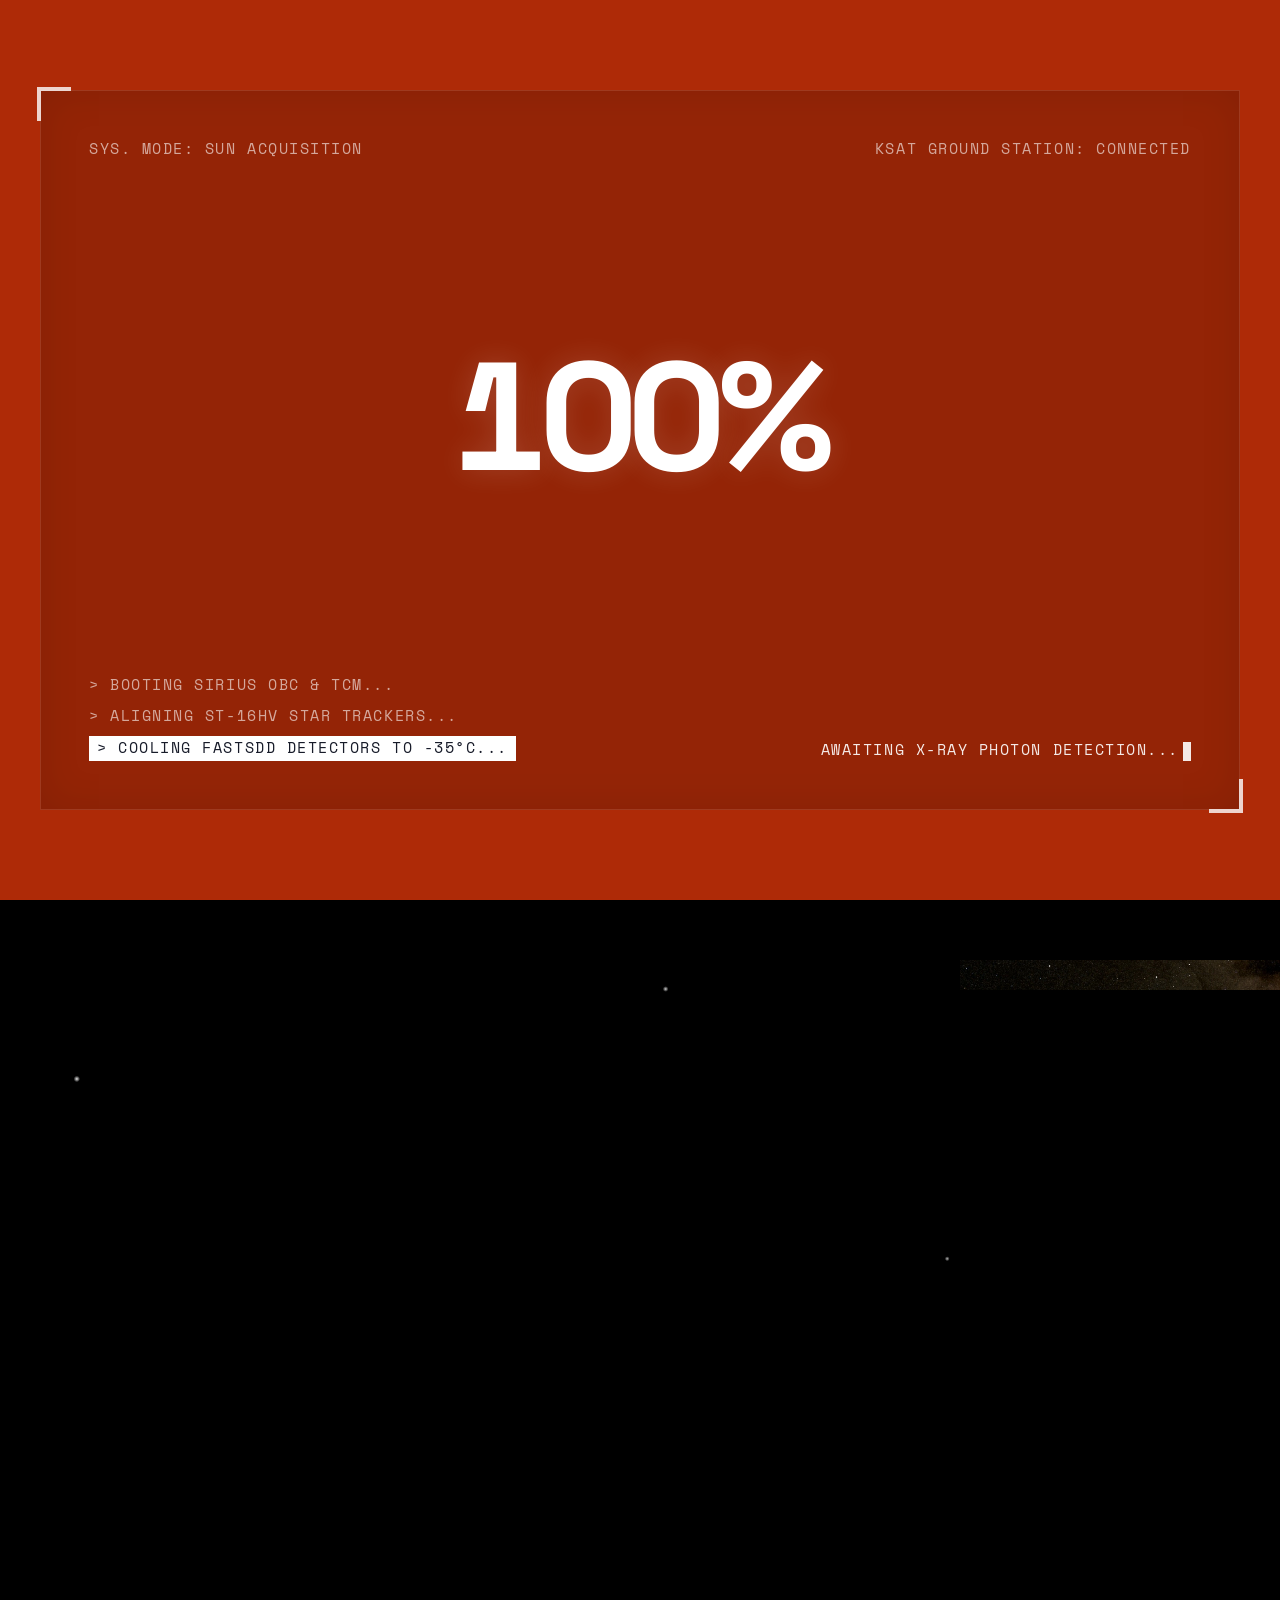
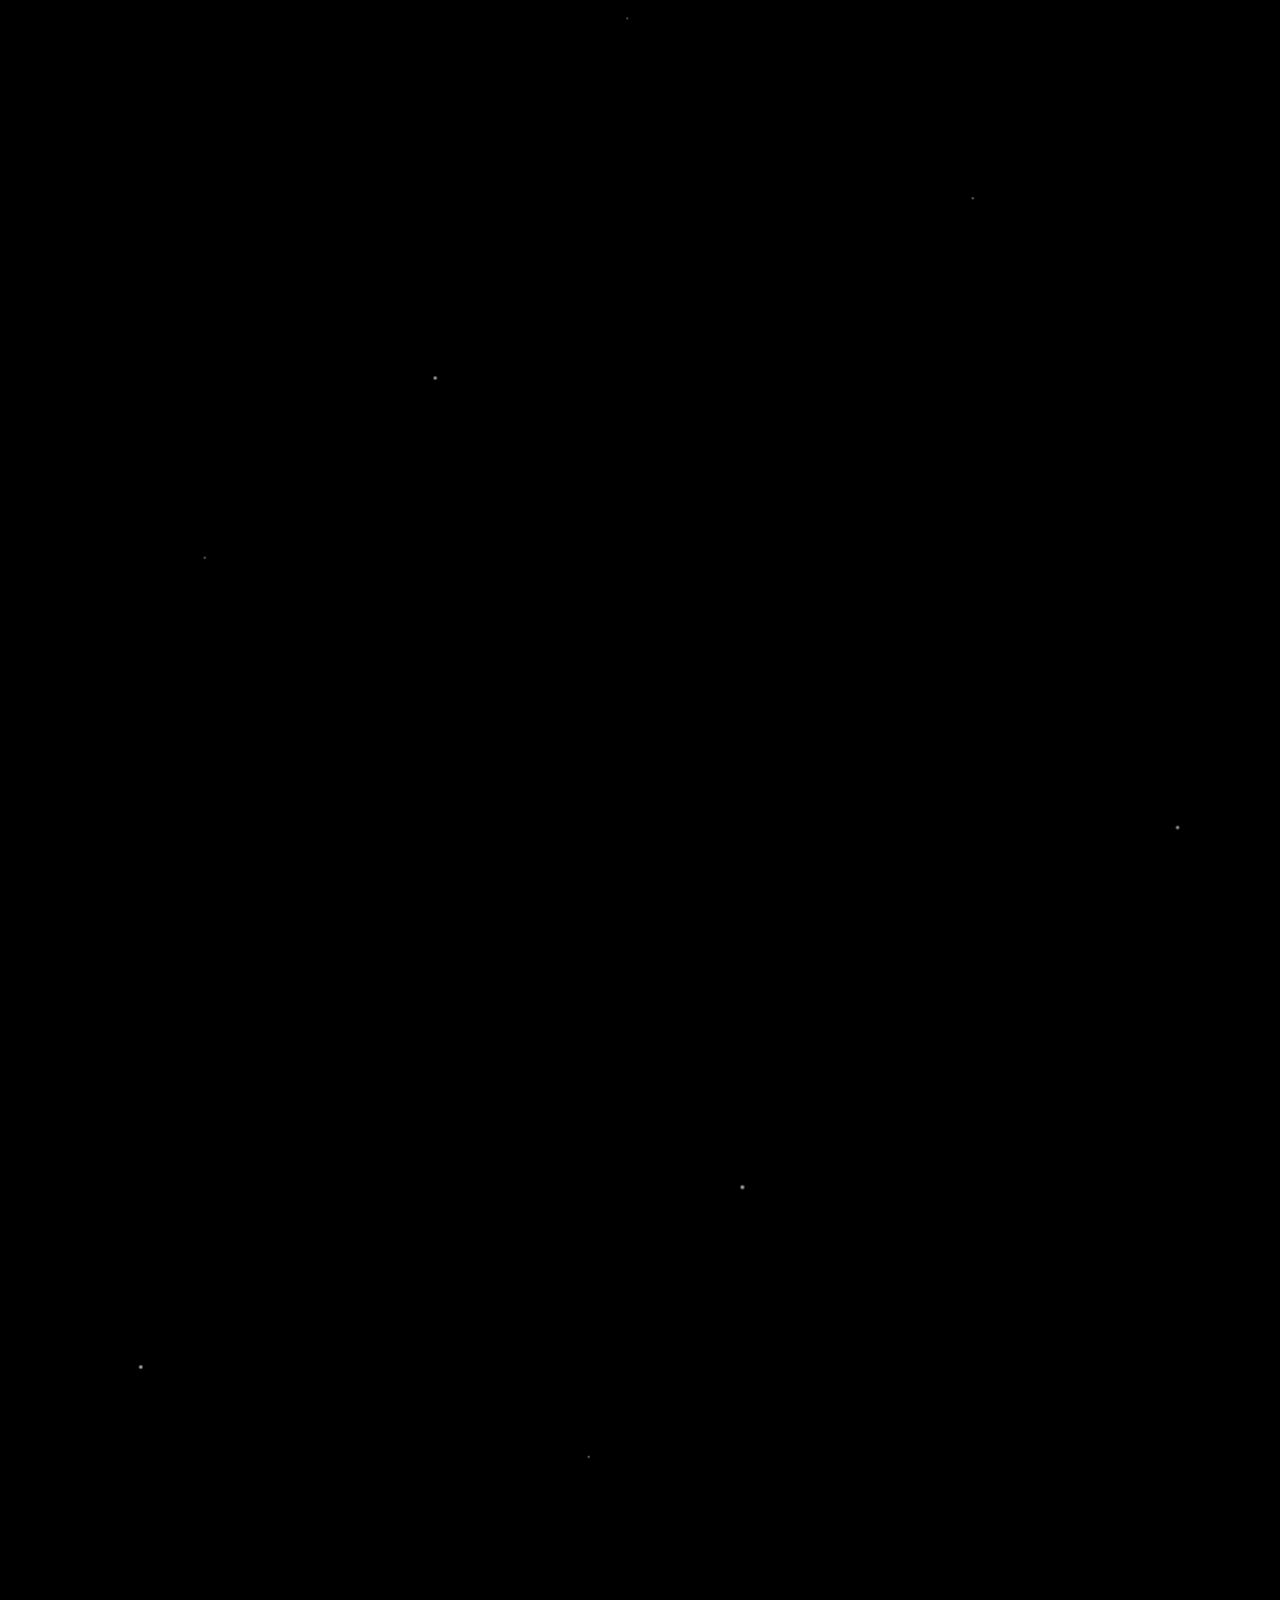
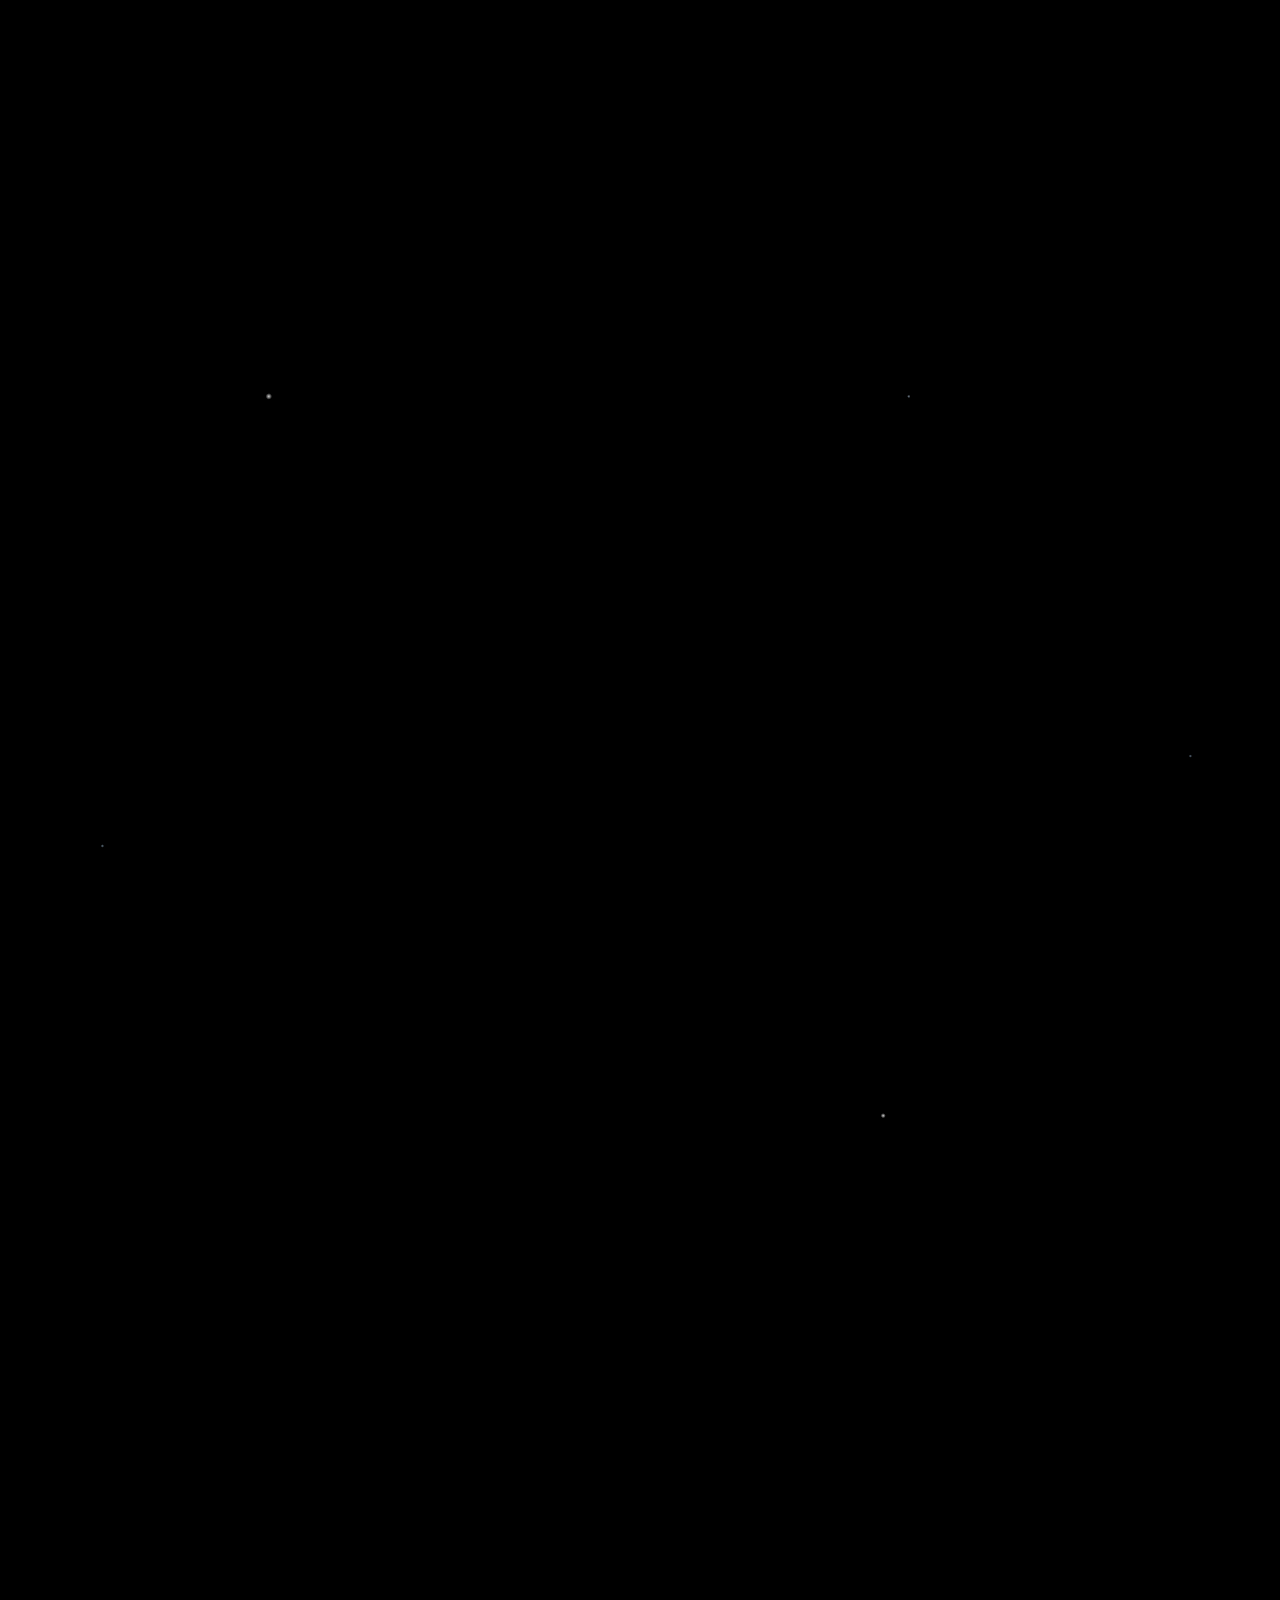
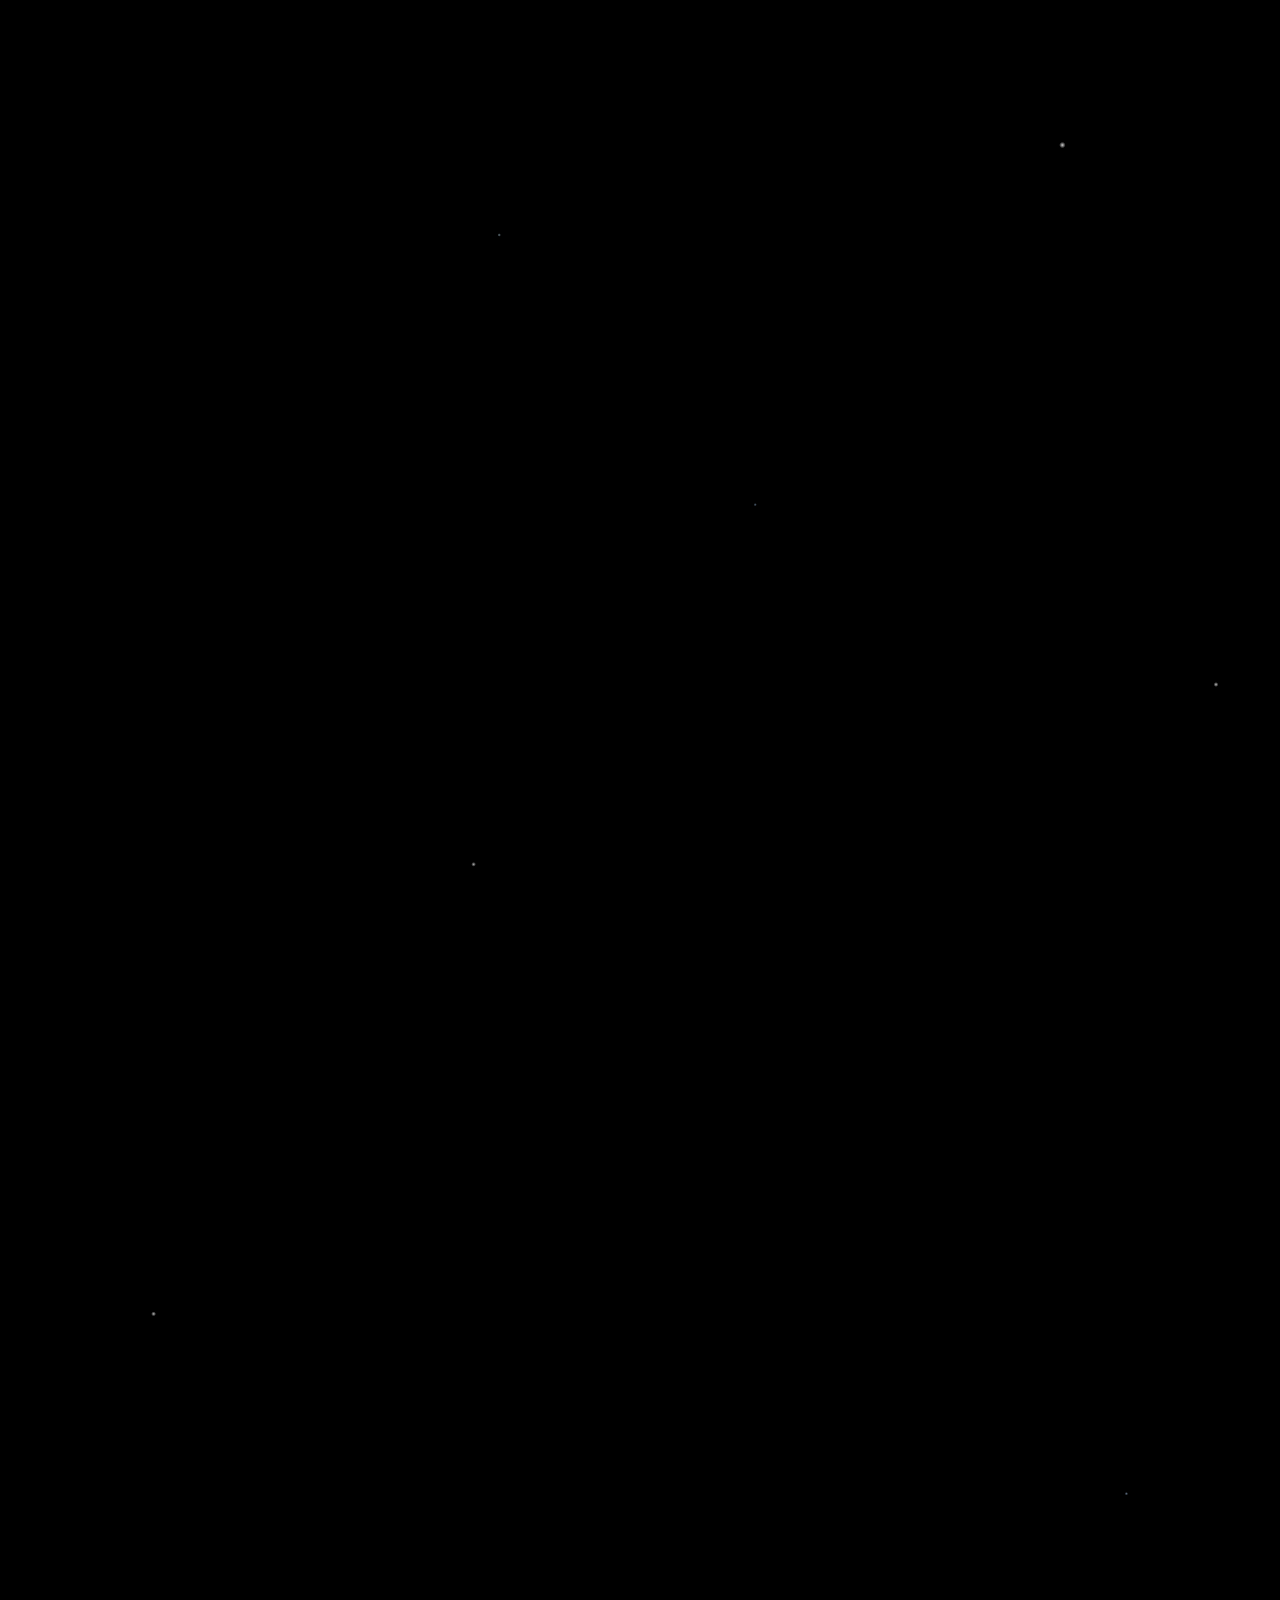
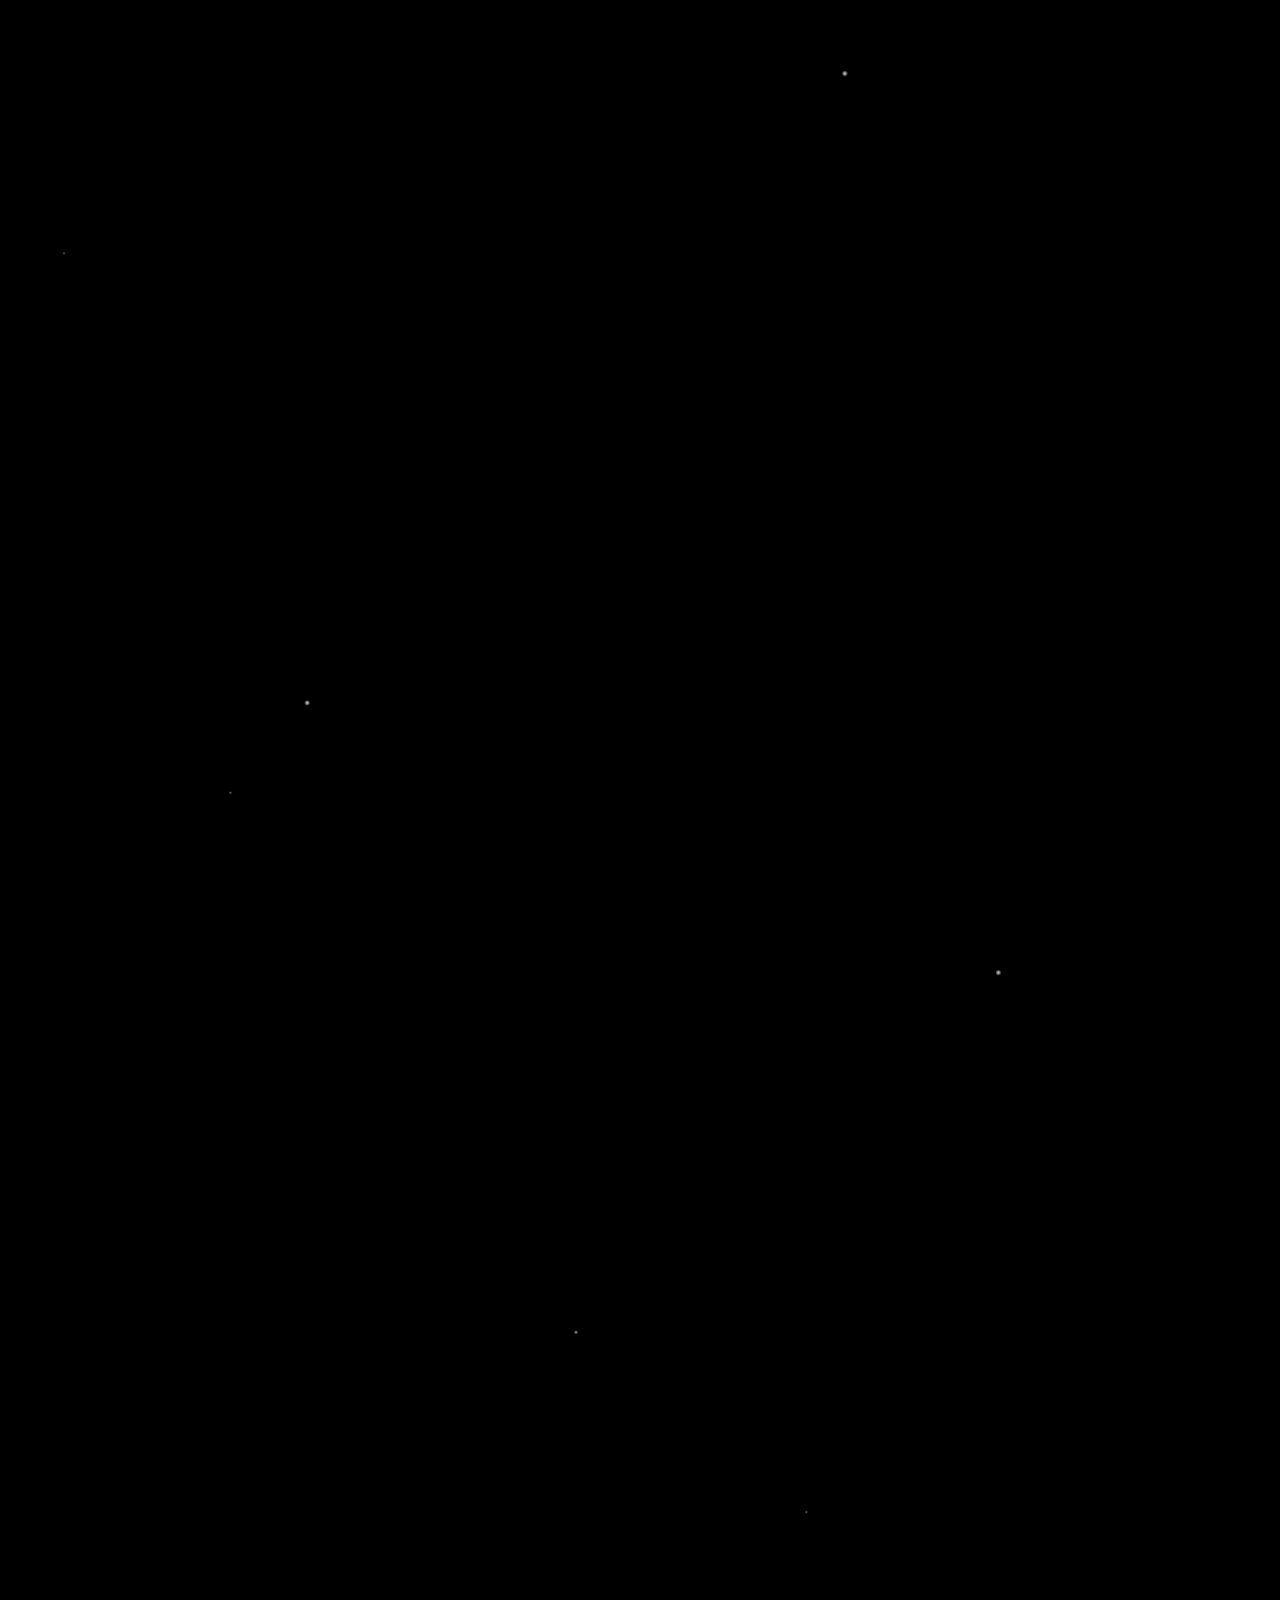
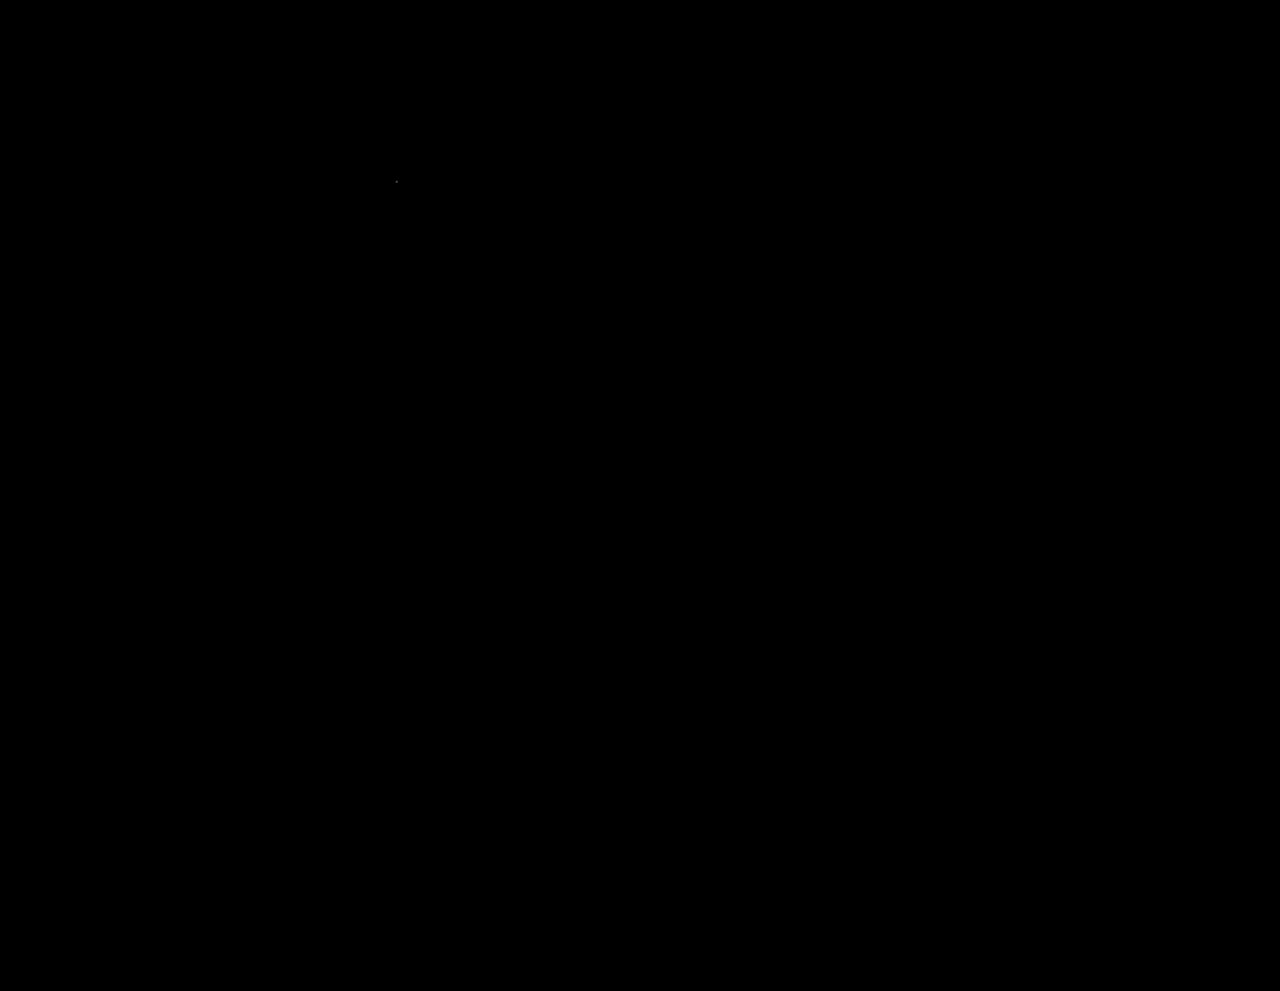
==== index.html @ deb00e89 "Laatste fixes Zwarte gat is weer scrollbased en ik heb een favicon toegevoegd.  Ook het zwarte gat i" ====
<!doctype html>
<html lang="nl">
  <head>
    <meta charset="UTF-8" />
    <meta name="viewport" content="width=device-width, initial-scale=1.0" />
    <!-- Libraries -->
    <!-- 3D Model Weergave -->
    <script
      type="module"
      src="https://ajax.googleapis.com/ajax/libs/model-viewer/4.2.0/model-viewer.min.js"
    ></script>
    <script defer src="src/js/modelviewer.js"></script>

    <!-- GSAP + ScrollTrigger Animatie -->
    <script src="https://cdnjs.cloudflare.com/ajax/libs/gsap/3.12.5/gsap.min.js"></script>
    <script src="https://cdnjs.cloudflare.com/ajax/libs/gsap/3.12.5/ScrollTrigger.min.js"></script>
    <script src="https://cdnjs.cloudflare.com/ajax/libs/gsap/3.12.5/MotionPathPlugin.min.js"></script>
    <script src="https://cdn.jsdelivr.net/npm/gsap@3.14.2/dist/SplitText.min.js"></script>
    <script defer src="src/js/animations.js"></script>

    <!-- Stijlen -->
    <link rel="stylesheet" href="styles.css" />

    <!-- Lettertypes -->
    <link rel="preconnect" href="https://fonts.googleapis.com" />
    <link rel="preconnect" href="https://fonts.gstatic.com" crossorigin />
    <link
      href="https://fonts.googleapis.com/css2?family=Space+Grotesk:wght@300..700&family=Space+Mono:ital,wght@0,400;0,700;1,400;1,700&display=swap"
      rel="stylesheet"
    />

    <!-- Favicon -->
    <link rel="icon" type="image/png" href="src/images/favicon-1/favicon-96x96.png" sizes="96x96" />
    <link rel="icon" type="image/svg+xml" href="src/images/favicon-1/favicon.svg" />
    <title>Interstellar</title>
  </head>

  <!-- LOADER + ANIMATED SATELITE -->
    <div class="loader">
      <div class="loader-content">
        <div class="loader-header">
          <p>SYS. MODE: SUN ACQUISITION</p>
          <p>KSAT GROUND STATION: CONNECTED</p>
        </div>
        <div class="loader-center">
          <h2 id="progress-text" class="progress-large">0%</h2>
        </div>
        <div class="loader-footer">
          <div class="loader-logs">
            <p>> BOOTING SIRIUS OBC & TCM...</p>
            <p>> ALIGNING ST-16HV STAR TRACKERS...</p>
            <p class="highlight">> COOLING FASTSDD DETECTORS TO -35°C...</p>
          </div>
          <div class="loader-status">
            <p>
              AWAITING X-RAY PHOTON DETECTION...<span class="cursor"></span>
            </p>
          </div>
        </div>
      </div>
    </div>

<!-- Audio: background music --> 
<!-- <figure>
  <audio id="bgMusic" autoplay loop muted src="/src/audio/space-music.mp3" type="audio/mpeg"></audio>
</figure> -->

<figure>
    <!-- <audio id="bgMusic" autoplay controls loop title='Space background music'>
      <source src='/src/audio/idoberg-space-chords-loop-310493.mp3' type='audio/mp3'>
    </audio> -->
    <audio id="bgMusic" loop src="/src/audio/space-music.mp3"></audio>
    <button id="muteBtn" class="muted" width></button>
</figure>
    
<!-- METEORS IN BACKGROUND -->
    <!-- <div class="meteor-layer" aria-hidden="true">
      <span class="meteor meteor-one"></span>
      <span class="meteor meteor-two"></span>
    </div> -->

<div class="scene">
      <div></div>
  </div>

<!-- TITLE -->
    <section>
      <h1>NEBULA EXPLORER</h1>
      <canvas id="main-canvas"></canvas>
      <!-- <p id="hero-text">Bringing science to space</p> -->
    </section>

<!-- SPACE DOG -->
    <img
class="laika"
src="src/images/laika.gif" alt="laika de hond">
  </img>

  <input type="checkbox" class="star-cb" aria-label="Toggle Laika">

  <script src="/src/javascript/logo-animation.js"></script>
    <model-viewer
      id="satellite-viewer"
      alt="3d model of a satellite"
      src="src/models/jeancarlos_model.glb"
      camera-orbit="0deg 75deg 3.2m"
      orientation="0deg -90deg 180deg"
    ></model-viewer>

    <!-- 3D model: Meshy. (2026). 3D model van de xplorer satelliet [3D model]. https://www.meshy.ai/workspace -->

    <!-- STAR WARS EASTER EGG CONTAINER -->
<div id="star-wars-container" class="star-wars-container">
  <div class="star-wars-fade"></div>
  <section class="star-wars">
    <div class="star-wars-crawl">
      <div class="title">
        <p>Episode 2030</p>
        <h2>DE NEBULA-XPLORER</h2>
      </div>
      <p>Het universum is gehuld in duisternis en mysterie. Ver in de verre kosmos verslinden gigantische ZWARTE GATEN meedogenloos de materie van de sterren die in hun greep zijn geraakt. Om deze krachtige en gewelddadige processen te begrijpen en de oorsprong van het heelal te ontrafelen, is er een nieuwe hoop: een missie genaamd de NEBULA-Xplorer.</p>
      
      <p>Dit is geen gewone missie van de gevestigde orde, maar een rebellie van de nieuwe generatie. Een moedige lichting studenten van universiteiten, hogescholen en mbo's heeft de krachten gebundeld om dit ruimtevaartuig te ontwerpen, te bouwen en te testen. Gecoacht door de meesters van SRON en de Nederlandse industrie, vormen zij de toekomstige vloot van ontdekkingsreizigers in een sector die te lang door een eenzijdige elite werd gedomineerd.</p>
      
      <p>De voorbereidingen zijn in volle gang. Rond het jaar 2030 zal de compacte maar krachtige satelliet aan boord van een Falcon 9-raket aan de zwaartekracht van de aarde ontsnappen. Eenmaal in de eindeloze leegte zal zijn innovatieve telescoop, uitgerust met gouden spiegels en ijskoude detectoren, onafgebroken turen naar de helderste röntgenbronnen in het heelal.</p>
      
      <p>Terwijl de NEBULA-Xplorer zich opmaakt voor de ultieme reis om de geheimen van de zwaartekracht te ontsluieren, rust de toekomst van de wetenschap veilig in de handen van deze jonge helden....</p>
    </div>
  </section>
</div>
<!-- BLACK HOLE INFORMATION SECTION -->
    <section id="black-hole-info">
      <div class="informationSectionsWrapper">
        <section class="introSection">
          <div class="informationText">
            <h2>NEBULA – Xplorer</h2>
            <p>
              NEBULA – Xplorer stands for “Netherlands Educational Satellite for
              Exploration of Binary-Linked Astrophysics – X-ray Observer”. About
              400 students will join SRON, 14 Dutch educational institutions and
              many industrial partners in developing this space mission from
              start to finish, led by scientists and engineers.
            </p>
          </div>
        </section>

        <section class="missionSection">
          <div class="informationText">
            <h2>Our mission</h2>
            <p>
              The mission has two goals. The scientific goal is to better
              understand how a black hole captures material from a companion
              star. The educational goal is for students from Dutch educational
              institutions to experience first hand how to build a space mission
              from the ground up. SRON is leading the NEBULA – Xplorer mission,
              contributing to a new generation of scientists, designers and
              technicians for Dutch space research.
            </p>
          </div>
        </section>

        <section class="corevalueSection">
          <div class="informationText">
            <h2>Core Values</h2>
            <ul>
              <li>Collaboration: We achieve more together as a team</li>
              <li>
                Inclusion: We respect each other and embrace our differences
              </li>
              <li>
                Diversity: We seek out a variety in perspective, experiences,
                and background
              </li>
              <li>
                Ambition: We strive for the best, in ourselves and in our
                mission
              </li>
              <li>
                Resilience: We embrace our problems as learning opportunities
              </li>
              <li>
                Curiosity: We desire to explore, question, and understand the
                unknown
              </li>
            </ul>
          </div>
        </section>
        
        <div class="horizontalContainer">
          <section class="panel">
            <div class="informationText">
              <h2>The science</h2>
              <p>
                Many of the brightest objects in the Universe are X-ray
                binaries. These are combinations of an extremely compact object,
                such as a black hole or neutron star, and a companion star. Over
                time, the compact object extracts matter from its companion
                star. This releases lots of energy through a jet. Scientists do
                not yet fully understand this process. Especially the nature of
                the stream of matter right next to the black hole remains a big
                mystery.
              </p>
            </div>
          </section>
          <section class="panel">
            <div class="informationText">
              <h2>Observation</h2>
              <p>
                NEBULA-Xplorer will investigate how jets form and how X-ray
                binaries evolve. It will observe these objects for long periods
                of time to see how their emission varies on time scales from
                milliseconds to weeks. This long observation time makes it
                possible to combine X-ray activity with data from other
                wavelengths from other telescopes.
              </p>
            </div>
          </section>
        </div>
        
        <section class="participateSection">
          <div class="informationText">
            <h2>Join the NEBULA – Xplorer Mission</h2>
            <p>
              You will be supported by SRON in designing, building and testing
              the camera, electronics and housing. You will also receive
              coaching from your educational institute and industry partners
              within the project. NEBULA – Xplorer is developed in close
              cooperation with the Dutch space industry, which provides the
              technical facilities to produce and test the various components.
              Interested in participating? For students from Dutch educational
              institutions, the following assignments are available in the
              coming year as part of the NEBULA – Xplorer mission:
            </p>
            <ul>
              <li>Development of a structural-thermal model of the camera</li>
              <li>Development of the camera’s readout electronics</li>
              <li>Development of the camera’s signal processing system</li>
              <li>Research into alternative launch platforms</li>
              <li>
                Research into mechanical, optical, and electronic test systems
              </li>
              <li>Research into materials and processes</li>
            </ul>
            <p>
              If you want to participate, please fill out the
              <a
                href="https://werkenbijsron.nl/en/internship-and-graduation/"
                class="link-arrow"
              >
                internship form →
              </a>
            </p>
          </div>
        </section>
        
        <!-- getekend path, kan je customizen in figma -->
        <div class="pathContainer">
          <svg
            id="guide-svg"
            viewBox="0 0 100 300"
            preserveAspectRatio="none"
            xmlns="http://www.w3.org/2000/svg"
          >
            <path
              id="guide-path"
              d="M50.0001 0V40C10.0001 90 55.5 122 50.0001 140L40 160C20 190 74 231.5 50 260L50.0001 300"
              fill="none"
              stroke="var(--sronOrange)"
              stroke-width="0"
              stroke-dasharray="3 3"
            />
          </svg>
          <img class="satellite" src="sattelite.svg" alt="satellite" />
        </div>
      </div>
    </section>
  </body>
  <svg style="position:absolute; width:0; height:0; overflow:visible;">
  <defs>
    <filter id="morphScene" color-interpolation-filters="sRGB" primitiveUnits="objectBoundingBox">
        <feImage result="starMap" href="/src/images/starmap_2020_4k.webp" preserveAspectRatio="xMidYMid slice" x="0" y="0" width="100%" height="100%"/>
        <feDisplacementmap 
        result="blackHoleMorph"
        in2="SourceGraphic"
        in="starMap"
        scale="1.5"
        xChannelSelector="R"
        yChannelSelector="B"
        />
    </filter>
  </defs>
  </svg>
</html>
---- styles.css ----
* {
  margin: 0;
  padding: 0;
  box-sizing: border-box;
}

:root {
  /* ===== 2. Kleuren & Oppervlakte Architectuur ===== */
  --surface: #faf8ff;
  --surface-container-lowest: #ffffff;
  --surface-container-low: #f3f3ff;
  --surface-container: #ebedff;
  --surface-container-high: #e5e8fb; /* Optionele tussenstap */
  --surface-container-highest: #dfe1f5;

  --primary: #006097;
  --primary-container: #007abe;
  --on-primary-container: #ffffff; /* Aangenomen voor leesbaarheid ten opzichte van primair */

  /* Fallback kleur voor secondary-container, bedoeld om met transparantie te gebruiken */
  --secondary-container: #006097;

  --tertiary: #ae2a07; /* Waarschuwing / Kritiek */
  --on-surface: #171b29; /* Tekstkleur */
  --outline-variant: #bfc7d3; /* Subtiele border */

  --gradient-machined: linear-gradient(
    135deg,
    var(--primary),
    var(--primary-container)
  );

  /* ===== 3. Typografie ===== */
  --font-display: "Space Grotesk", sans-serif;
  --font-data: "Space Mono", monospace;
  --font-narrative: "Inter", sans-serif;

  --text-display-lg: 3.5rem;
  --text-label-md: 0.75rem;

  /* ===== 4. Schaduwen & Diepte ===== */
  --shadow-ambient: 0 8px 32px rgba(23, 27, 41, 0.05); /* 5% op textkleur */
  --shadow-ambient-float: 0 12px 64px rgba(23, 27, 41, 0.06); /* 6% op textkleur */

  /* ====== 5. Black hole sizing ====== */
  --divSize: 30em;

}

body {
  min-height: 999vh;
  position: relative;
  overflow-x: hidden;
  background-color: black;
}

body::before,
body::after {
  content: "";
  position: absolute;
  inset: 0;
  pointer-events: none;
  z-index: -1;
}

body::before {
  background-image:
    radial-gradient(
      3.2px 3.2px at 6% 12%,
      rgba(255, 255, 255, 0.95),
      transparent
    ),
    radial-gradient(
      2.4px 2.4px at 12% 68%,
      rgba(255, 255, 255, 0.75),
      transparent
    ),
    radial-gradient(
      3.2px 3.2px at 21% 40%,
      rgba(255, 255, 255, 0.85),
      transparent
    ),
    radial-gradient(
      2.6px 2.6px at 34% 22%,
      rgba(255, 255, 255, 0.8),
      transparent
    ),
    radial-gradient(
      2.2px 2.2px at 45% 86%,
      rgba(255, 255, 255, 0.65),
      transparent
    ),
    radial-gradient(
      2.9px 2.9px at 58% 31%,
      rgba(255, 255, 255, 0.85),
      transparent
    ),
    radial-gradient(
      3.2px 3.2px at 66% 72%,
      rgba(255, 255, 255, 0.9),
      transparent
    ),
    radial-gradient(
      2.4px 2.4px at 74% 14%,
      rgba(255, 255, 255, 0.75),
      transparent
    ),
    radial-gradient(
      3.2px 3.2px at 83% 55%,
      rgba(255, 255, 255, 0.85),
      transparent
    ),
    radial-gradient(
      2.6px 2.6px at 92% 27%,
      rgba(255, 255, 255, 0.75),
      transparent
    ),
    radial-gradient(
      2.7px 2.7px at 11% 33%,
      rgba(255, 255, 255, 0.88),
      transparent
    ),
    radial-gradient(3px 3px at 24% 79%, rgba(255, 255, 255, 0.92), transparent),
    radial-gradient(
      2.3px 2.3px at 37% 63%,
      rgba(255, 255, 255, 0.7),
      transparent
    ),
    radial-gradient(
      2.8px 2.8px at 52% 11%,
      rgba(255, 255, 255, 0.84),
      transparent
    ),
    radial-gradient(
      2.5px 2.5px at 69% 48%,
      rgba(255, 255, 255, 0.86),
      transparent
    ),
    radial-gradient(
      3.1px 3.1px at 78% 82%,
      rgba(255, 255, 255, 0.9),
      transparent
    ),
    radial-gradient(
      2.4px 2.4px at 95% 61%,
      rgba(255, 255, 255, 0.76),
      transparent
    );
  opacity: 0.95;
  animation: twinkle-slow 6s ease-in-out infinite alternate;
}

body::after {
  background-image:
    radial-gradient(
      1.7px 1.7px at 8% 45%,
      rgba(190, 225, 255, 0.7),
      transparent
    ),
    radial-gradient(
      1.7px 1.7px at 18% 80%,
      rgba(206, 230, 255, 0.65),
      transparent
    ),
    radial-gradient(
      1.7px 1.7px at 27% 8%,
      rgba(189, 216, 255, 0.65),
      transparent
    ),
    radial-gradient(
      1.7px 1.7px at 39% 56%,
      rgba(204, 236, 255, 0.7),
      transparent
    ),
    radial-gradient(
      1.7px 1.7px at 49% 18%,
      rgba(210, 241, 255, 0.55),
      transparent
    ),
    radial-gradient(
      1.7px 1.7px at 63% 88%,
      rgba(196, 226, 255, 0.6),
      transparent
    ),
    radial-gradient(
      1.7px 1.7px at 71% 40%,
      rgba(206, 230, 255, 0.75),
      transparent
    ),
    radial-gradient(
      1.7px 1.7px at 88% 70%,
      rgba(186, 219, 255, 0.7),
      transparent
    ),
    radial-gradient(
      1.6px 1.6px at 5% 74%,
      rgba(194, 227, 255, 0.62),
      transparent
    ),
    radial-gradient(
      1.8px 1.8px at 16% 24%,
      rgba(205, 234, 255, 0.68),
      transparent
    ),
    radial-gradient(
      1.6px 1.6px at 31% 91%,
      rgba(187, 222, 255, 0.66),
      transparent
    ),
    radial-gradient(
      1.8px 1.8px at 46% 34%,
      rgba(201, 232, 255, 0.7),
      transparent
    ),
    radial-gradient(
      1.6px 1.6px at 59% 59%,
      rgba(180, 218, 255, 0.61),
      transparent
    ),
    radial-gradient(
      1.8px 1.8px at 76% 20%,
      rgba(210, 238, 255, 0.73),
      transparent
    ),
    radial-gradient(
      1.6px 1.6px at 93% 44%,
      rgba(188, 223, 255, 0.67),
      transparent
    );
  opacity: 0.75;
  animation: twinkle-fast 4.2s ease-in-out infinite alternate;
}

.meteor-layer {
  position: absolute;
  inset: 0;
  pointer-events: none;
  z-index: 2;
  overflow: hidden;
}

.meteor {
  position: absolute;
  width: 10px;
  height: 10px;
  border-radius: 999px;
  background: radial-gradient(
    circle at 35% 35%,
    var(--surface-container-lowest),
    #ffd9a8 62%,
    rgba(255, 145, 89, 0.2) 100%
  );
  box-shadow:
    0 0 10px rgba(255, 210, 166, 0.85),
    0 0 24px rgba(255, 151, 90, 0.48);
}

.meteor::before {
  content: "";
  position: absolute;
  right: 78%;
  top: 50%;
  transform: translateY(-50%);
  width: 170px;
  height: 2px;
  background: linear-gradient(
    90deg,
    rgba(255, 174, 111, 0),
    rgba(255, 174, 111, 0.68),
    rgba(255, 242, 224, 0.95)
  );
  filter: blur(0.45px);
  opacity: 0.88;
}

.meteor-one {
  animation: meteor-path-one 12s linear infinite;
}

.meteor-two {
  width: 8px;
  height: 8px;
  animation: meteor-path-two 16s linear infinite;
  animation-delay: -6s;
  opacity: 0.75;
}

/* Black hole background */

.scene {
  width: 100dvw;
  height: 100dvh;
  background-color: rgb(127 127 127);
  filter: url("#morphScene");
  display: grid;
  justify-content: center;
  align-content: center;
  position: fixed;
  top: 0;
  overflow:clip;
}

.scene div {
  width: var(--divSize);
  height: var(--divSize);
  background-image: url(/src/images/absoluteMapCone.JPG);
  border-radius: var(--divSize);

  /* opacity: 0.5; */
  background-size: contain;
  overflow: hidden;

  filter: blur(15px);
  animation:
    constantRotate 20s linear infinite,
    scaleHole linear both;
  animation-timeline: auto, scroll();
  animation-range:
    normal,
    30vh 350vh;
  display: grid;
  place-items: center;
  will-change: transform, scale;
}

.scene div:before {
  content: " ";
  width: 80%;
  height: 80%;
  border-radius: 100em;
  display: block;
  top: 0;
  background-color: rgb(0 0 0);
}
section {
  /* position: relative; */
  z-index: 20;
  /* max-width: min(1200px, 92vw); */
  /* margin: 14vh auto 0; */
  /* text-align: center; */
}

h1 {
  font-family: var(--font-display);
  font-optical-sizing: auto;
  font-weight: 900;
  font-style: normal;
  color: var(--surface);
  text-align: center;
  letter-spacing: -0.01em;
  line-height: 1.03;
  margin: 0 auto;
  width: min(1100px, 92vw);
  font-size: clamp(5rem, 16.7vw, 8rem);

  z-index: 1;
  display: none;
}

canvas {
  position: absolute;
  top: 0;
  left: 0;
  z-index: 289;
}

p {
  background-color: var(--surface-container-lowest);
  padding: 1.6em 1.8em;
  position: relative;
  margin: 10rem auto 0;
  color: var(--on-surface);
  font-family: var(--font-data);
  font-weight: 400;
  width: min(620px, 85vw);
  font-size: clamp(1rem, 1.7vw, 2rem);
  line-height: 1.35;
  opacity: 0.9;
  z-index: 50;

  /* Camera-frame hoek haakjes */
  background-image:
    linear-gradient(var(--tertiary), var(--tertiary)),
    linear-gradient(var(--tertiary), var(--tertiary)),
    linear-gradient(var(--tertiary), var(--tertiary)),
    linear-gradient(var(--tertiary), var(--tertiary)),
    linear-gradient(var(--tertiary), var(--tertiary)),
    linear-gradient(var(--tertiary), var(--tertiary)),
    linear-gradient(var(--tertiary), var(--tertiary)),
    linear-gradient(var(--tertiary), var(--tertiary));
  background-size:
    5px 22px,
    22px 5px,
    5px 22px,
    22px 5px,
    5px 22px,
    22px 5px,
    5px 22px,
    22px 5px;
  background-repeat: no-repeat;
  background-position:
    top 0 left 0,
    top 0 left 0,
    top 0 right 0,
    top 0 right 0,
    bottom 0 left 0,
    bottom 0 left 0,
    bottom 0 right 0,
    bottom 0 right 0;
}

.loader {
  position: fixed;
  inset: 0;
  display: flex;
  align-items: center;
  justify-content: center;
  background-color: var(--tertiary);
  z-index: 9999;
  font-family: inherit;
  color: var(--on-primary-container);
  padding: 40px;
}

.loader.hidden {
  display: none;
}

.loader-content {
  width: 100%;
  max-width: 1200px;
  height: 80vh;
  display: flex;
  flex-direction: column;
  justify-content: space-between;
  font-family: var(--font-data);
  font-size: clamp(0.75rem, 1.2vw, 1rem);
  letter-spacing: 0.1em;
  text-transform: uppercase;
  font-weight: 700;
  border: 1px solid rgba(255, 255, 255, 0.1);
  padding: 3rem;
  background: rgba(0, 0, 0, 0.15);
  position: relative;
  box-shadow: inset 0 0 40px rgba(0, 0, 0, 0.1);
}

/* Sci-fi hoek haakjes voor de terminal loader */
.loader-content::before,
.loader-content::after {
  content: "";
  position: absolute;
  width: 30px;
  height: 30px;
  border: 4px solid var(--on-primary-container);
  opacity: 0.8;
}
.loader-content::before {
  top: -4px;
  left: -4px;
  border-right: none;
  border-bottom: none;
}
.loader-content::after {
  bottom: -4px;
  right: -4px;
  border-left: none;
  border-top: none;
}

.loader p {
  background: none;
  padding: 0;
  margin: 0;
  width: auto;
  opacity: 1;
  font-size: inherit;
  color: inherit;
}

.loader-header {
  display: flex;
  justify-content: space-between;
  opacity: 0.6;
}

.loader-center {
  flex-grow: 1;
  display: flex;
  align-items: center;
  justify-content: center;
}

.progress-large {
  font-size: clamp(5rem, 12vw, 10rem);
  font-family: var(--font-display);
  font-weight: 800;
  letter-spacing: -0.04em;
  margin: 0;
  color: var(--on-primary-container);
  text-shadow: 0 0 30px rgba(255, 255, 255, 0.15);
  font-variant-numeric: tabular-nums;
}

.loader-footer {
  display: flex;
  justify-content: space-between;
  align-items: flex-end;
}

.loader-logs {
  display: flex;
  flex-direction: column;
  gap: 10px;
}

.loader-logs p {
  opacity: 0.6;
}

.loader-logs .highlight {
  opacity: 1;
  background-color: var(--surface-container-lowest);
  color: var(--on-surface);
  padding: 2px 8px;
  display: inline-block;
}

.loader-status p {
  text-align: right;
  opacity: 0.9;
}

.cursor {
  display: inline-block;
  width: 8px;
  height: 1.2em;
  background-color: var(--surface-container-lowest);
  margin-left: 4px;
  vertical-align: middle;
  animation: blink 1s step-end infinite;
}

@keyframes blink {
  0%,
  100% {
    opacity: 1;
  }
  50% {
    opacity: 0;
  }
}

model-viewer {
  pointer-events: none;
  display: block;
  width: 100vw;
  height: 70vh;
  position: fixed;
  top: 85%;
  left: 50%;
  transform: translate(-50%, -50%);
  margin: 0;
  background: transparent;
  z-index: 1000;
  transition: opacity 1.2s ease-in-out;
}

.laika {
  width: 200px;

  position: absolute;

  left: calc(100vw - 200px);
}

@keyframes twinkle-slow {
  from {
    opacity: 0.6;
  }
  to {
    opacity: 1;
  }
}

@keyframes twinkle-fast {
  from {
    opacity: 0.35;
  }
  to {
    opacity: 0.8;
  }
}

@keyframes meteor-path-one {
  0% {
    transform: translate(-20vw, 82vh) rotate(-20deg);
    opacity: 0;
  }
  8% {
    opacity: 0.95;
  }
  35% {
    transform: translate(30vw, 46vh) rotate(-20deg);
    opacity: 0.95;
  }
  70% {
    transform: translate(68vw, 25vh) rotate(-20deg);
    opacity: 0.9;
  }
  100% {
    transform: translate(120vw, -6vh) rotate(-20deg);
    opacity: 0;
  }
}

@keyframes meteor-path-two {
  0% {
    transform: translate(112vw, 72vh) rotate(154deg);
    opacity: 0;
  }
  10% {
    opacity: 0.85;
  }
  45% {
    transform: translate(66vw, 44vh) rotate(154deg);
    opacity: 0.85;
  }
  80% {
    transform: translate(26vw, 12vh) rotate(154deg);
    opacity: 0.75;
  }
  100% {
    transform: translate(-18vw, -8vh) rotate(154deg);
    opacity: 0;
  }
}

/* Background music */
figure {
  position: fixed;
  top: 1rem;
  right: 1rem;
  z-index: 500;
}

#muteBtn.muted::before {
  content: url(/src/images/muted.svg);
}

#muteBtn.unmuted::before {
content: url(/src/images/unmuted.svg);
}

button {
cursor: pointer;
box-sizing: border-box;
padding: 1rem;
background: linear-gradient(-75deg,rgba(255, 255, 255, 0.05),rgba(255, 255, 255, 0.2),rgba(255, 255, 255, 0.05));
border-radius: 10rem;
box-shadow: inset 0 0.125em 0.125em rgba(0, 0, 0, 0.05),
  inset 0 -0.125em 0.125em rgba(255, 255, 255, 0.5),
  0 0.25em 0.125em -0.125em rgba(0, 0, 0, 0.2),
  0 0 0.1em 0.25em inset rgba(255, 255, 255, 0.2),
  0 0 0 0 rgba(255, 255, 255, 1);
backdrop-filter: blur(clamp(1px, 0.125em, 4px));
transition:.2s ease-in-out;
}

button:hover {
scale: 1.1;
}
/* Star Checkbox Toggle */
.star-cb {
  appearance: none;
  -webkit-appearance: none;
  width: 30px;
  height: 30px;
  cursor: pointer;
  position: absolute;
  left: calc(100vw - 230px);
  z-index: 1000;
  display: inline-flex;
  justify-content: center;
  align-items: center;
  border-radius: 50%;
}

.star-cb::before {
  content: "";
  width: 3.2px;
  height: 3.2px;
  background-color: rgba(255, 255, 255, 0.6);
  border-radius: 50%;
  box-shadow: 0 0 2px rgba(255, 255, 255, 0.4);
  animation: twinkle-slow 6s ease-in-out infinite alternate;
  transition: all 0.3s ease;
}

.star-cb:hover::before {
  width: 5px;
  height: 5px;
  background-color: rgba(255, 255, 255, 0.85);
  box-shadow: 0 0 4px rgba(255, 255, 255, 0.8);
}

.star-cb:checked::before {
  width: 4px;
  height: 4px;
  background-color: rgba(255, 255, 255, 0.95);
  box-shadow: 0 0 6px rgba(255, 255, 255, 1);
}

body:has(.star-cb:not(:checked)) .laika {
  display: none !important;
}

/* ===== STAR WARS EASTER EGG ===== */
.star-wars-container {
  position: fixed;
  top: 0;
  left: 0;
  width: 100vw;
  height: 100vh;
  background: #000;
  z-index: 9999;
  overflow: hidden;
  display: flex;
  justify-content: center;
  opacity: 0;
  pointer-events: none;
}

.star-wars-container.active {
  animation: star-wars-show 42s linear forwards;
}

@keyframes star-wars-show {
  0% {
    opacity: 0;
    pointer-events: none;
  }
  2% {
    opacity: 1;
    pointer-events: auto;
  }
  95% {
    opacity: 1;
    pointer-events: auto;
  }
  100% {
    opacity: 0;
    pointer-events: none;
  }
}

.star-wars-fade {
  position: absolute;
  width: 100%;
  min-height: 40vh;
  top: 0;
  background-image: linear-gradient(0deg, transparent, black 100%);
  z-index: 1;
}

.star-wars {
  display: flex;
  justify-content: center;
  position: relative;
  height: 800px;
  color: #feda4a;
  font-family: var(--font-display), "Century Gothic", sans-serif;
  font-size: 300%;
  font-weight: 600;
  letter-spacing: 6px;
  line-height: 150%;
  perspective: 400px;
  text-align: justify;
  margin-top: 50vh;
}

/* Reset de globale stylings voor de star-wars tekst */
.star-wars p {
  background: none;
  background-image: none;
  padding: 0;
  margin: 0 0 1.5em 0;
  color: #feda4a;
  width: auto;
  font-size: 1em;
  font-family: inherit;
  font-weight: inherit;
  line-height: inherit;
  opacity: 1;
}

.star-wars-crawl {
  position: relative;
  transform-origin: 50% 100%;
}

.star-wars-container.active .star-wars-crawl {
  animation: crawl 40s linear forwards;
}

.star-wars-crawl > .title {
  font-size: 90%;
  text-align: center;
}

.star-wars-crawl > .title h2 {
  margin: 0 0 100px;
  text-transform: uppercase;
  color: #feda4a;
  display: block;
  font-size: 1.5em; /* Maak h1 passend in crawl */
  width: auto; /* Reset globale h1 width */
}

@keyframes crawl {
  0% {
    top: 0;
    transform: rotateX(20deg) translateZ(0);
  }
  100% {
    top: -6000px;
    transform: rotateX(25deg) translateZ(-2500px);
  }
}

/* Scripting is completely unavailable */
@media (scripting: none) {
  h1 {
    display: block;
  }

  .loader {
    display: none;
  }
}

/* Scripting is enabled during the initial page load, but not afterwards. */
@media (scripting: initial-only) {
  h1 {
    display: block;
  }

  .loader {
    display: none;
  }
}

/* Scripting is supported and active */
@media (scripting: enabled) {
  h1 {
    display: none;
  }
}

@keyframes constantRotate {
  0% {
    rotate: 0deg;
  }
  100% {
    rotate: 360deg;
  }
}

@keyframes scaleHole {
  0% {
    scale: 0;
  }
  10% {
    scale: 1;
  }
  100% {
    scale: 5;
  }
}

/* ===== BLACK HOLE INFORMATION SECTION ===== */

/* ===== INFORMATION SECTIONS FROM SCROLLANIMATION.CSS ===== */
#black-hole-info {
  background-color: #0b1020; /* Dark space background */
  color: white;
  min-height: 100vh;
  width: 100%;
  position: relative;
  z-index: 300; /* Over everything */
  padding-top: 400vh;
  opacity: 0;
  pointer-events: none;
}

.informationSectionsWrapper {
  position: relative;
  width: 100%;
}

.informationSectionsWrapper section:not(.panel) {
  min-height: 100vh;
  display: flex;
  justify-content: center;
  gap: 4rem;
  padding: 4rem 8%;
  align-items: center;
}

.informationText {
  max-height: fit-content;
  background: transparent;
  flex: 1;
  max-width: 700px;
  text-align: center;
  z-index: 10;
  height: fit-content;
}

.missionSection .informationText,
.corevalueSection .informationText {
  text-align: left;
}

.informationSectionsWrapper h2 {
  font-size: 4em;
  margin-bottom: 1rem;
  color: #eb5d34; /* SRON Orange */
  font-family: var(--font-display);
}

.informationSectionsWrapper p,
.informationSectionsWrapper li {
  font-family: var(--font-data);
  font-size: 1.05rem;
  line-height: 1.7;
  color: white;
  opacity: 1;
}

.informationSectionsWrapper p {
  padding: 1em;
  margin: 0;
  width: auto;
  background-image: none;
  background-color: transparent;
}

.informationSectionsWrapper ul {
  list-style-type: circle;
  padding-left: 2rem;
}

.informationSectionsWrapper section ul > li {
  margin: 1em 0;
}

.horizontalContainer {
  display: flex;
  width: 200%;
  height: 100vh;
  z-index: 10;
}

.panel {
  width: 100vw;
  height: 100vh;
  flex-shrink: 0;
  display: flex;
  align-items: center;
  justify-content: center;
  padding: 0;
}

.panel:nth-of-type(2) {
  justify-content: left;
}

.panel .informationText {
  max-width: 800px;
  padding: 2rem;
  text-align: left;
}

.panel h2 {
  font-size: 4em;
  color: #eb5d34; /* SRON Orange */
  font-family: var(--font-display);
  margin-bottom: 1rem;
}

.panel p,
.panel li {
  font-family: var(--font-data);
  font-size: 1.05rem;
  line-height: 1.7;
  color: white;
  opacity: 1;
}

.panel p {
  margin: 0;
  width: auto;
  background-image: none;
  background-color: transparent;
}

.participateSection {
  min-height: 100vh;
  display: flex;
  justify-content: center;
  align-items: center;
  padding: 4rem 8%;
}

.participateSection h2,
.participateSection p,
.participateSection ul {
  text-align: left;
}

.participateSection p {
  padding: 1em;
  padding-left: 0.4rem;
}

.link-arrow {
  color: #ff6a00; /* orange */
  text-decoration: none;
  border-bottom: 2px solid #ff6a00;
  padding-bottom: 2px;
  transition: 0.2s ease;
}

.link-arrow:hover {
  opacity: 0.7;
}

#guide-svg {
  position: absolute;
  top: 0;
  left: 0;
  width: 100%;
  height: 100%;
  overflow: visible;
  pointer-events: none;
  z-index: 8;
}

.satellite {
  width: 15vw;
  min-width: 150px;
  position: absolute;
  pointer-events: none;
  z-index: 9;
}

.pathContainer {
  position: absolute;
  top: 0;
  left: 0;
  width: 100%;
  height: 100%;
  pointer-events: none;
}

@keyframes bigSmall{
    0%{
        scale: 0;
        rotate: 0deg;
    } 15% {
        scale: 1;
        rotate: 180deg;
    } 85% {
        scale: 1;
        rotate: 720deg;
    } 100% {
        scale: 0;
        rotate: 800deg;
    }
}
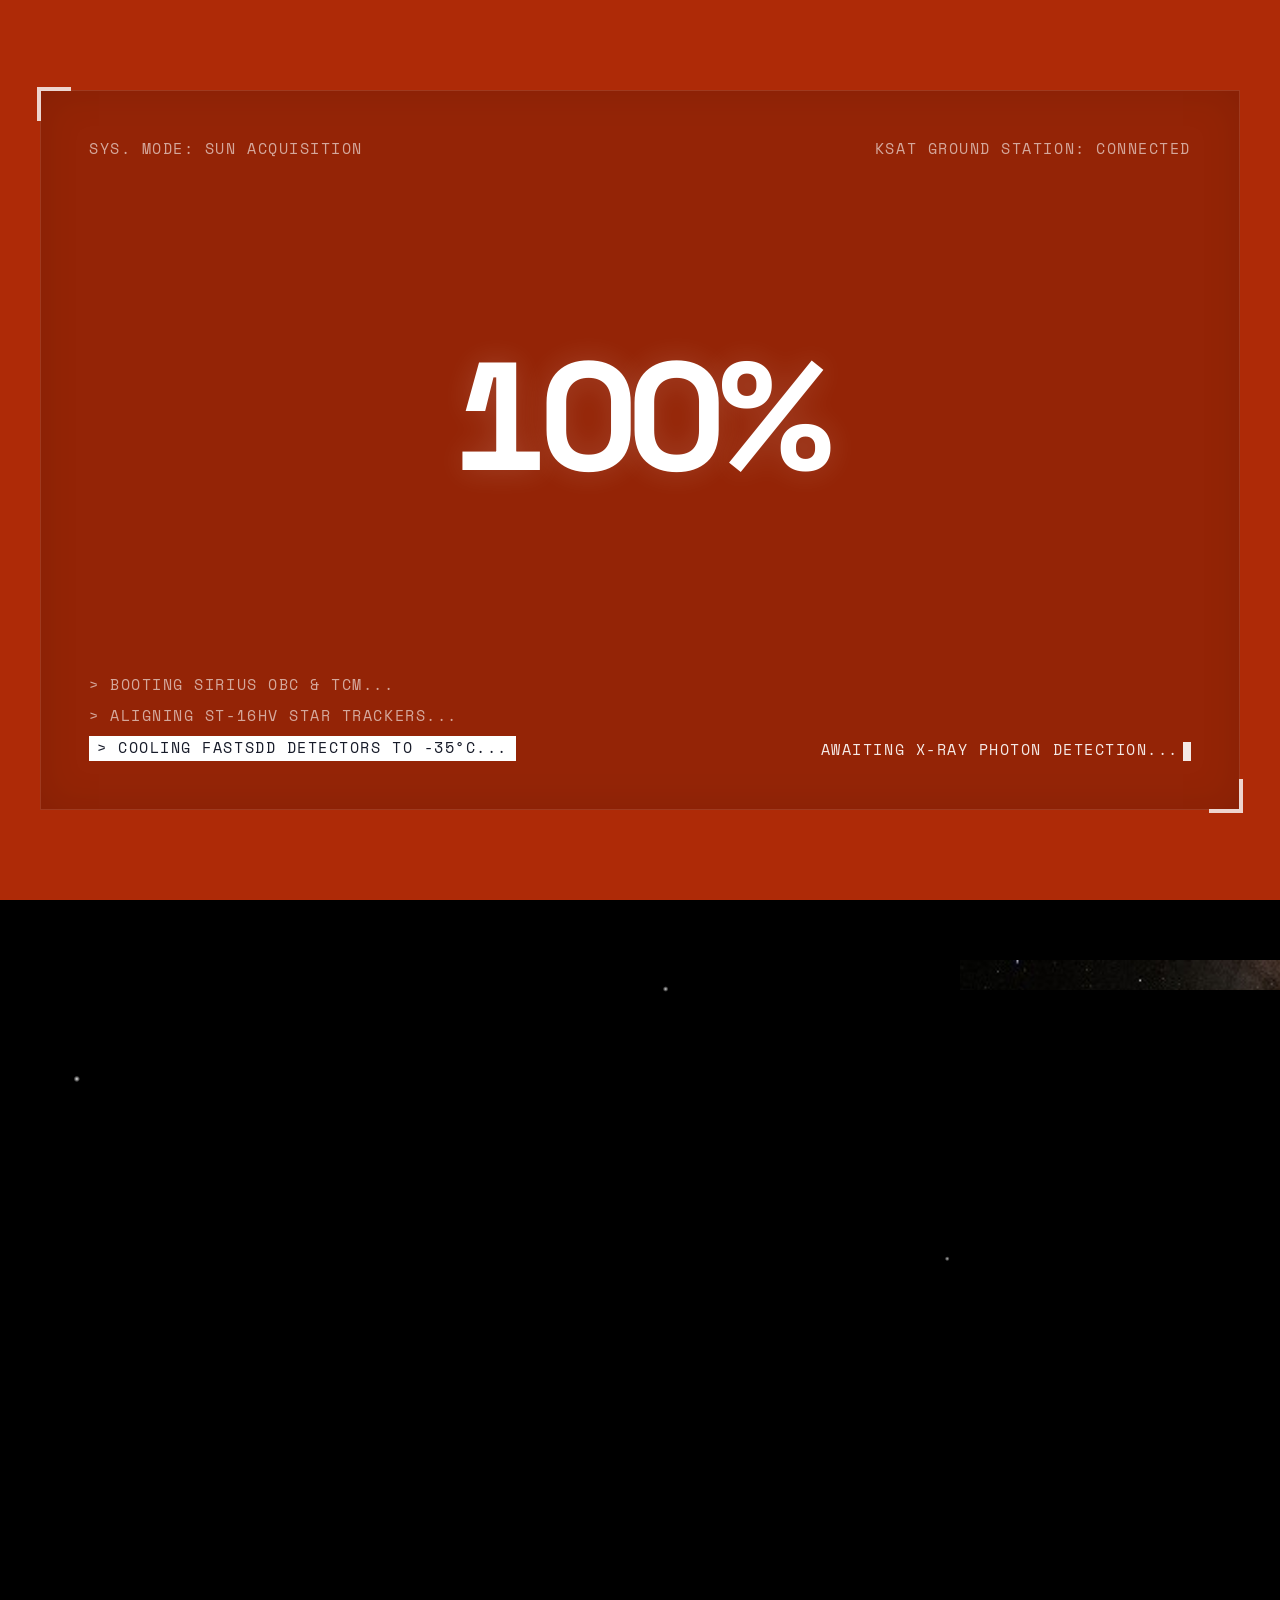
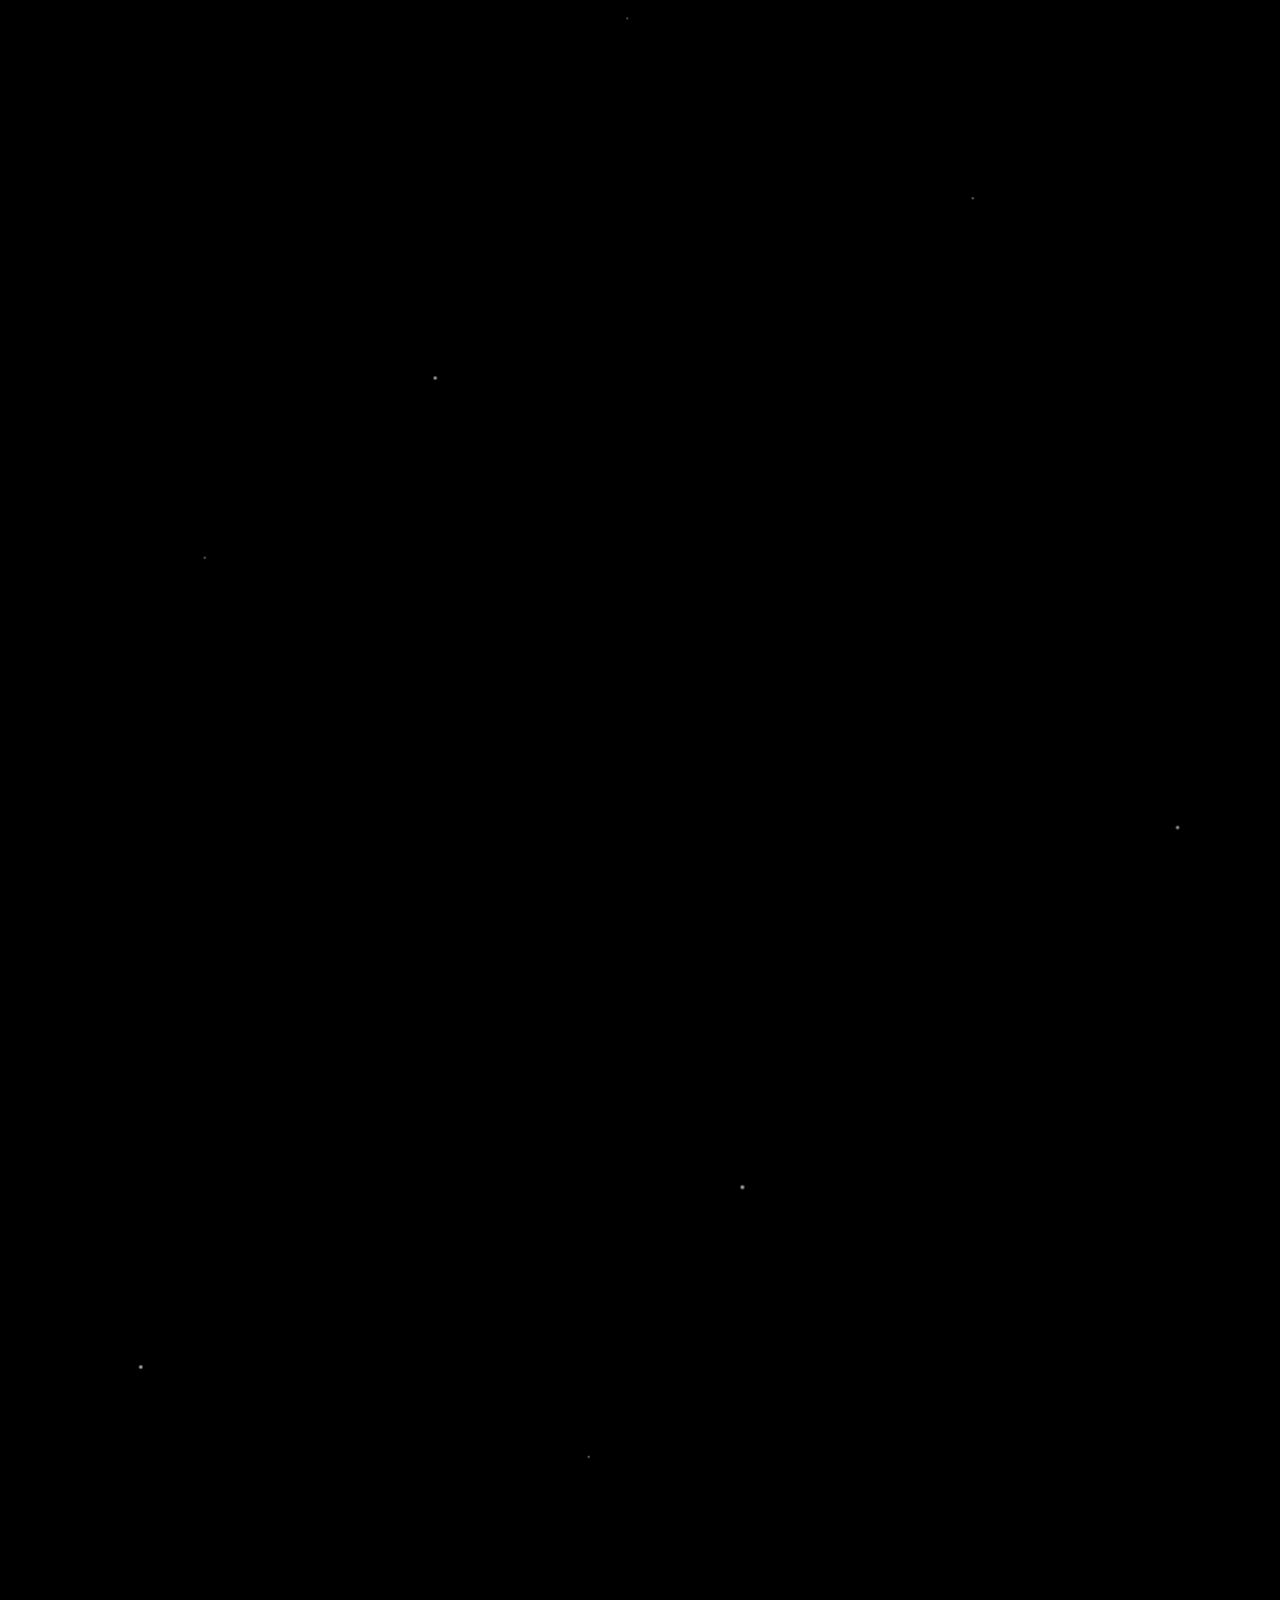
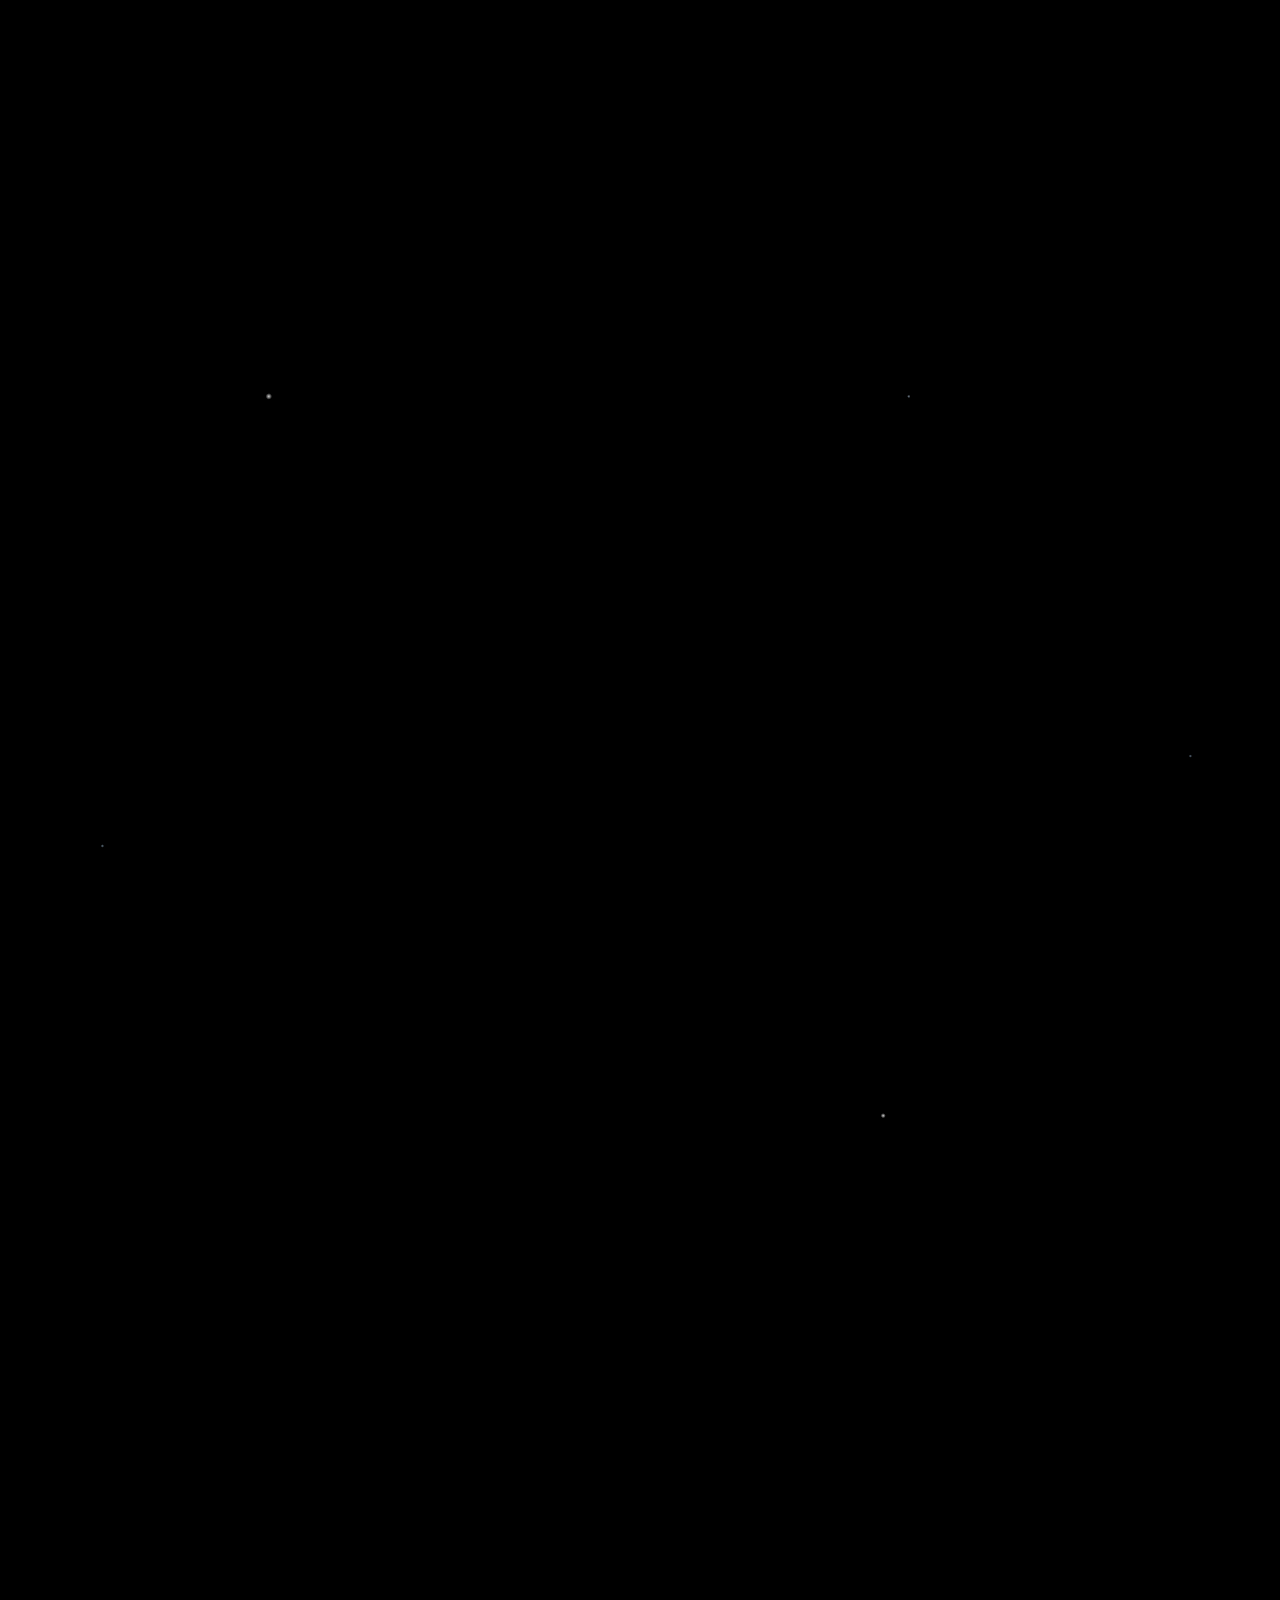
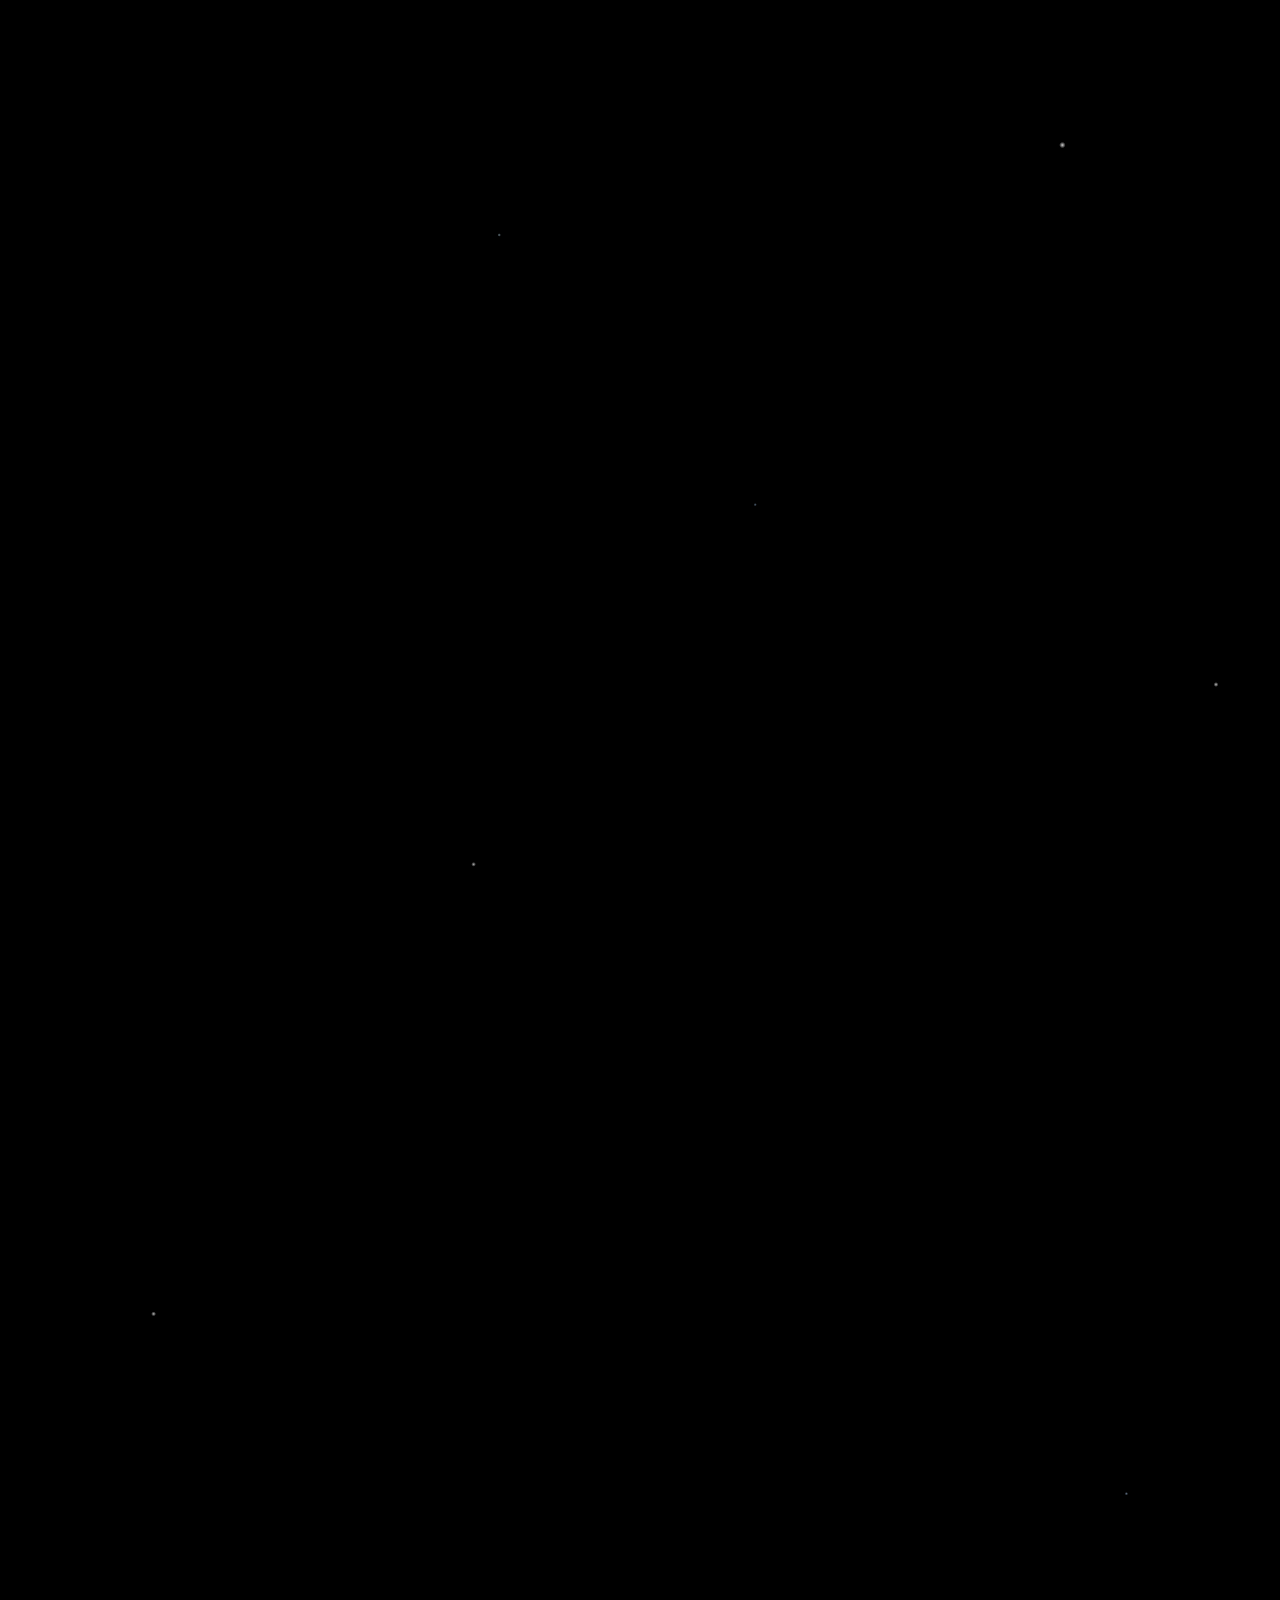
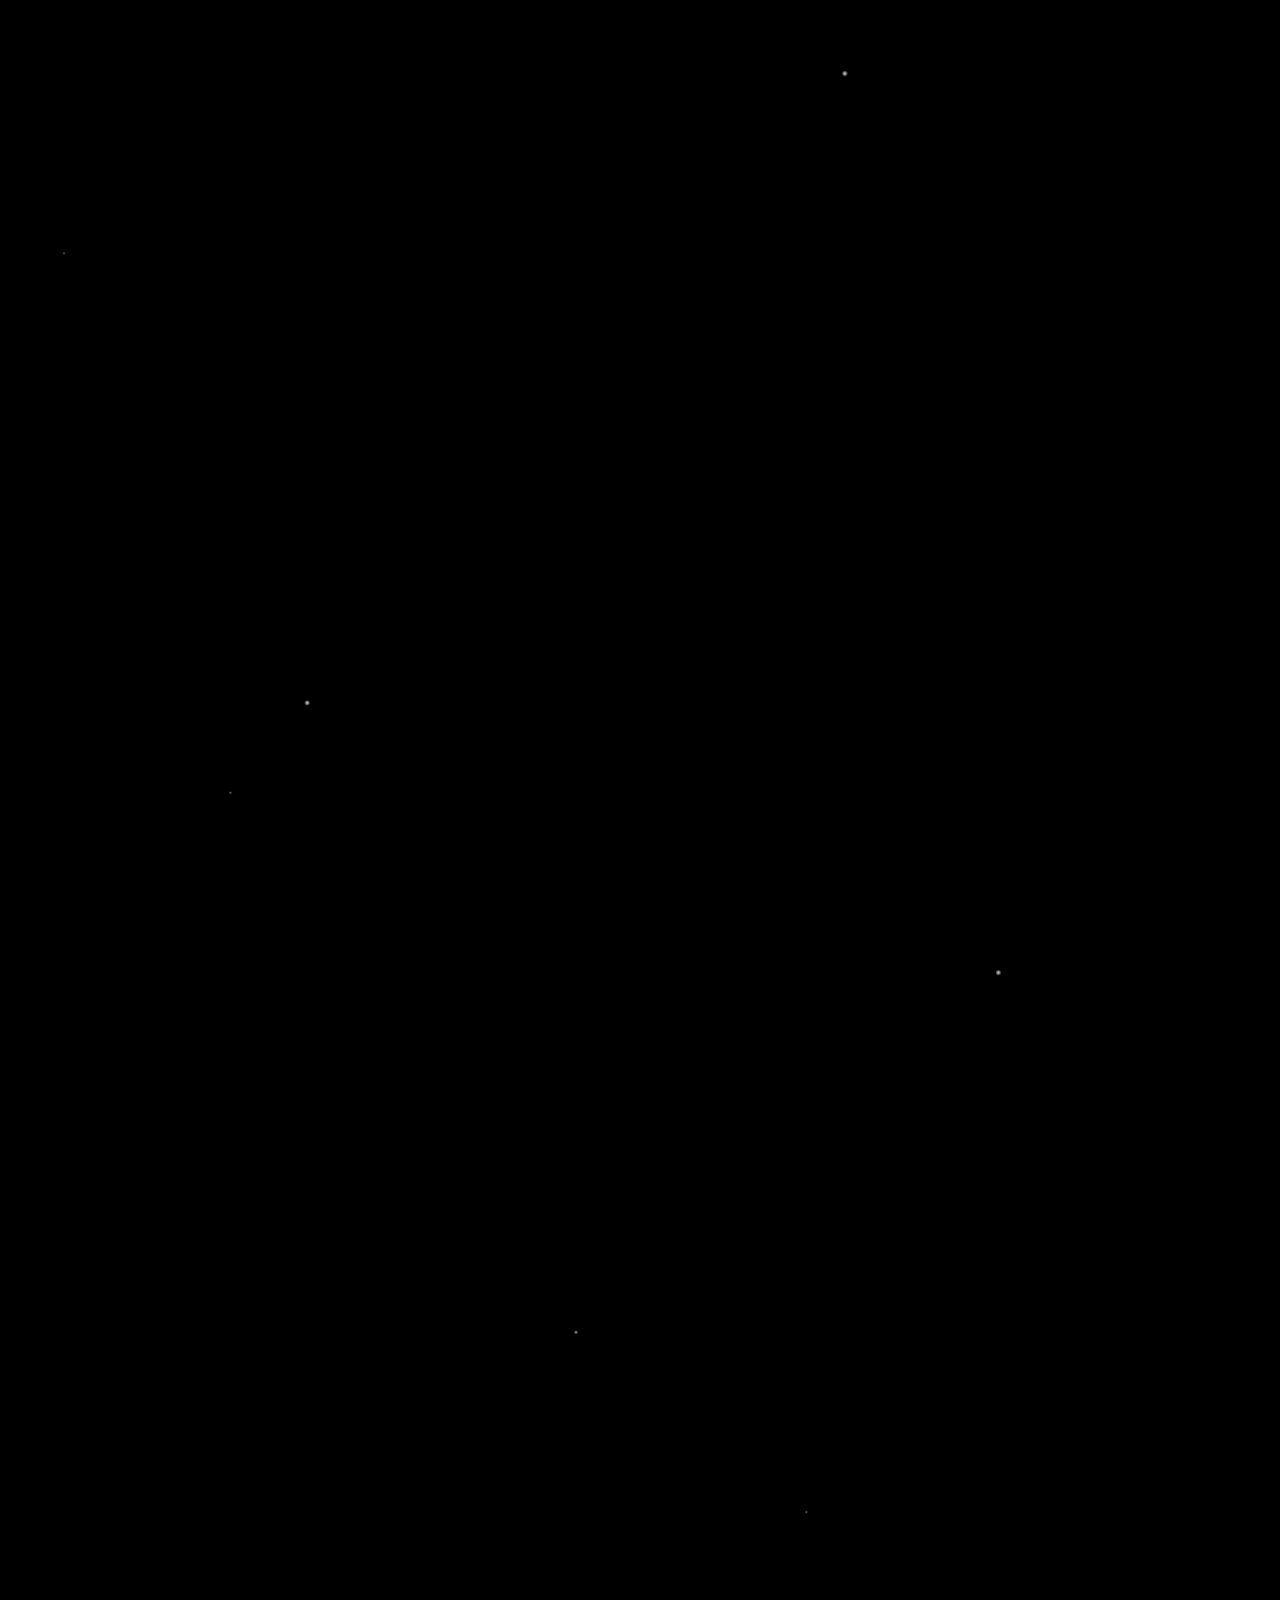
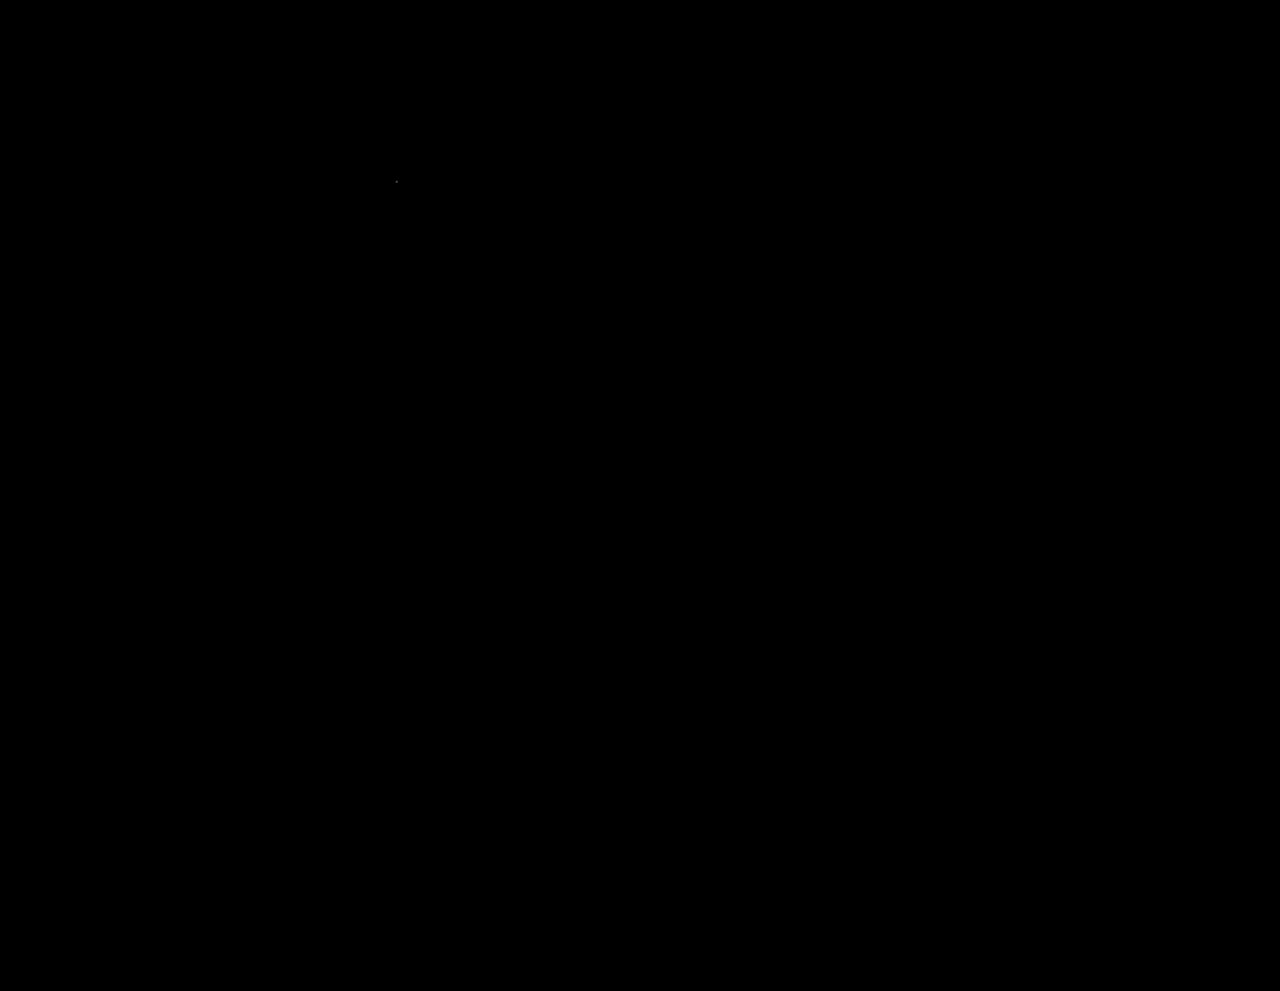
==== commit ad5a61c2: "Update index.html Afbeelding weer teruggewijzigd" ====
--- a/index.html
+++ b/index.html
@@ -278,7 +278,7 @@
   <svg style="position:absolute; width:0; height:0; overflow:visible;">
   <defs>
     <filter id="morphScene" color-interpolation-filters="sRGB" primitiveUnits="objectBoundingBox">
-        <feImage result="starMap" href="/src/images/starmap_2020_4k.webp" preserveAspectRatio="xMidYMid slice" x="0" y="0" width="100%" height="100%"/>
+        <feImage result="starMap" href="/src/images/starmap.jpg" preserveAspectRatio="xMidYMid slice" x="0" y="0" width="100%" height="100%"/>
         <feDisplacementmap 
         result="blackHoleMorph"
         in2="SourceGraphic"
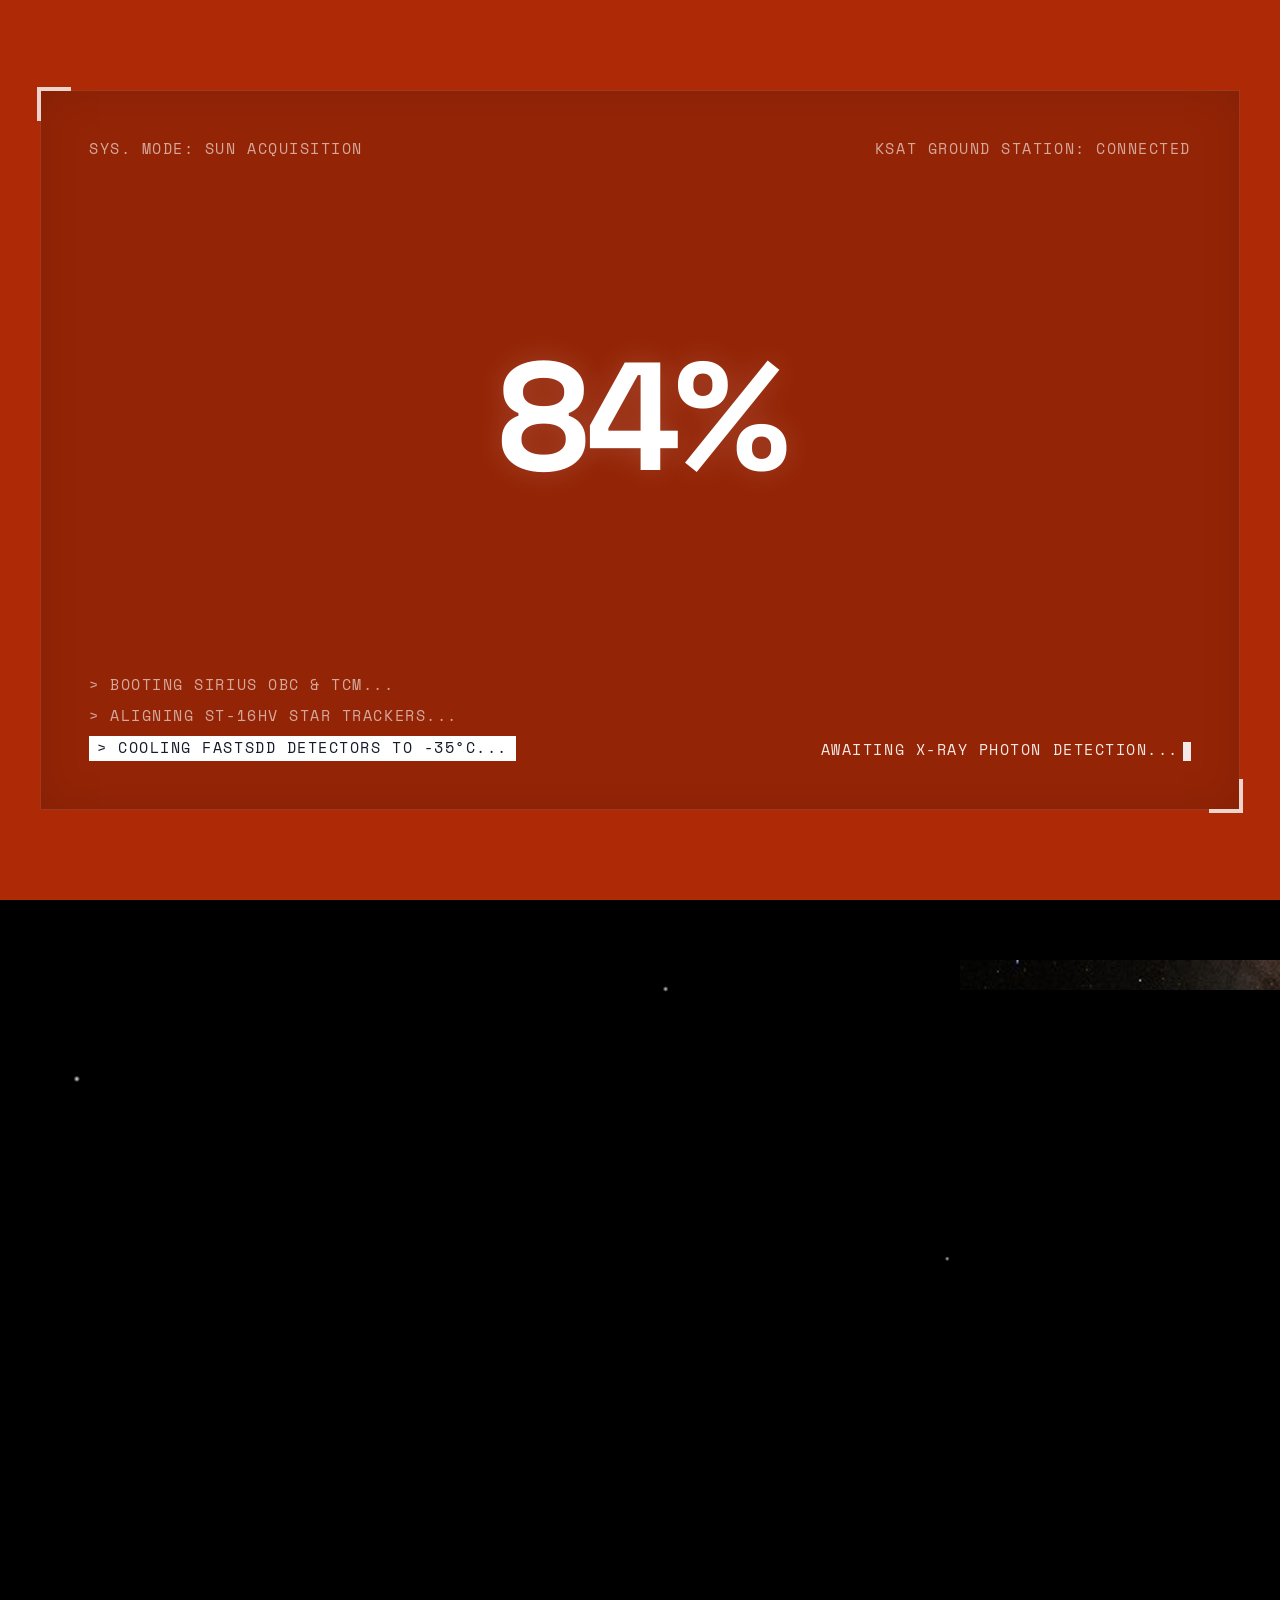
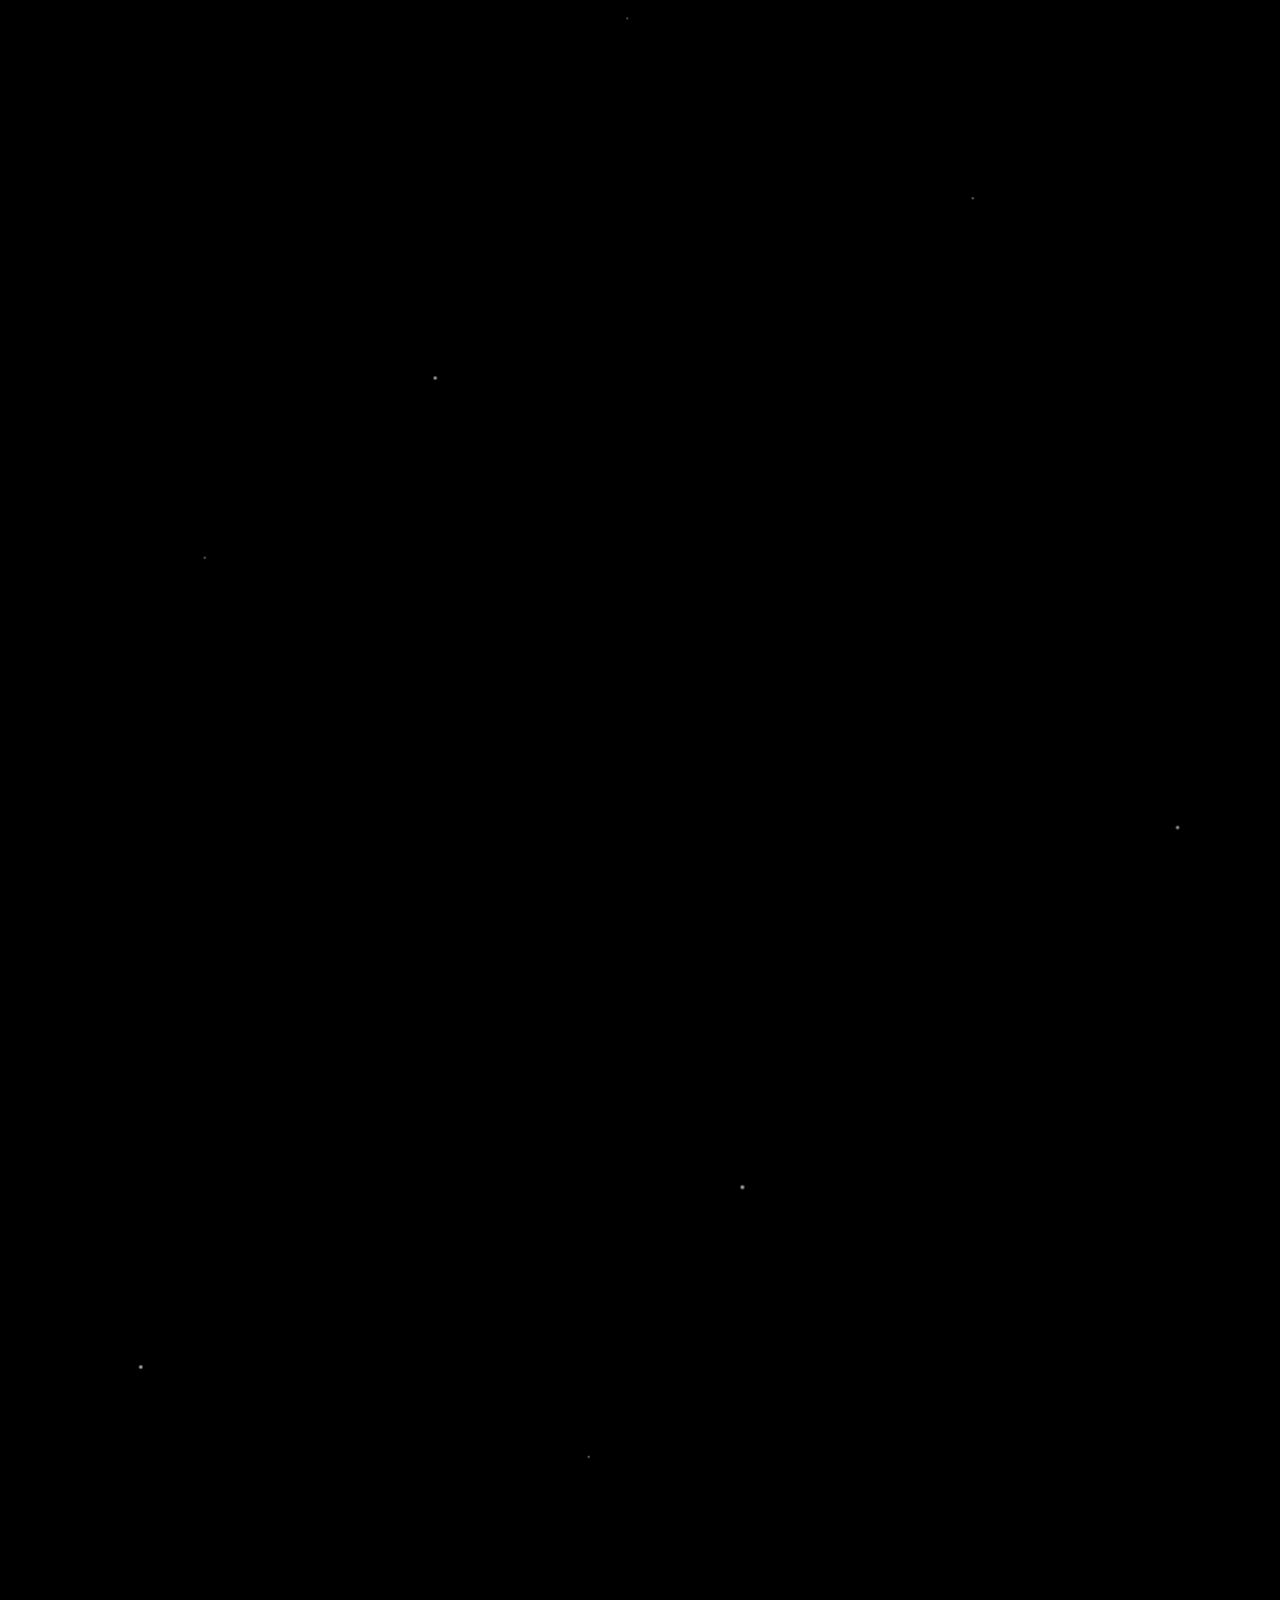
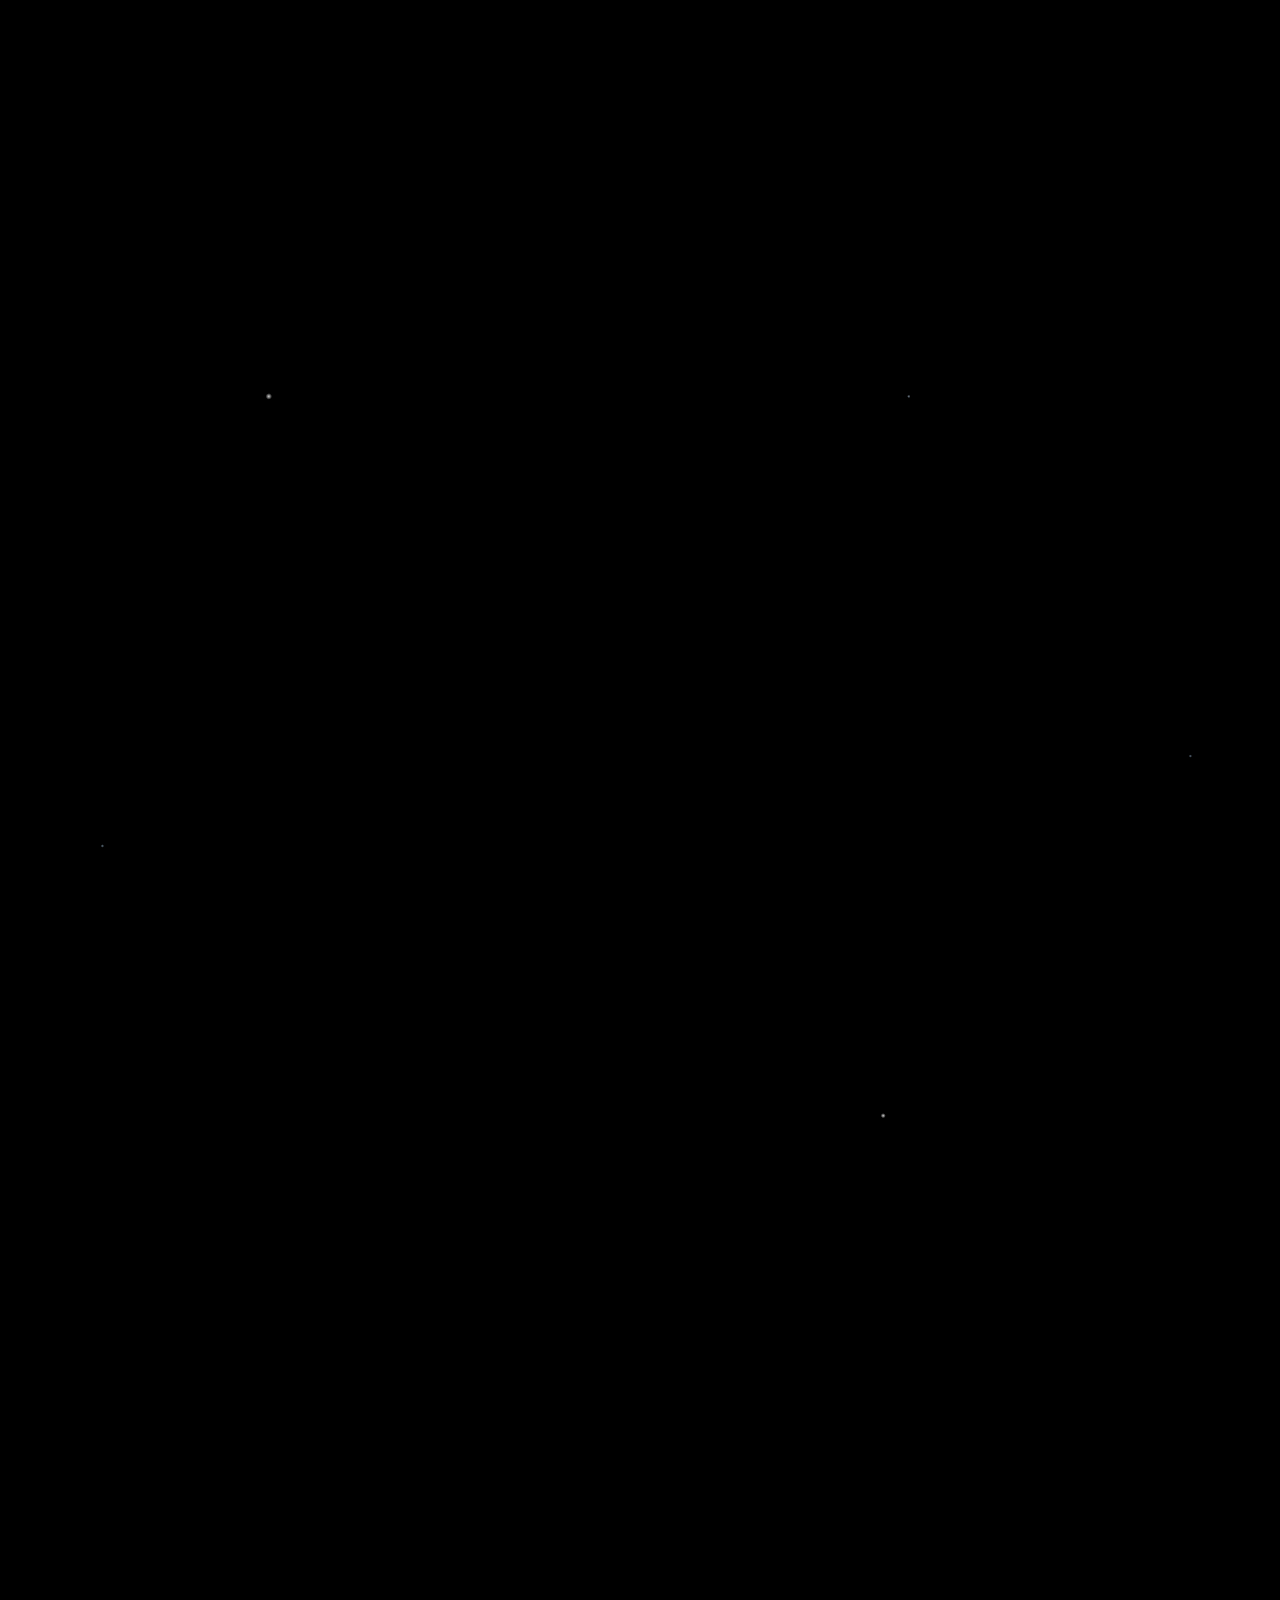
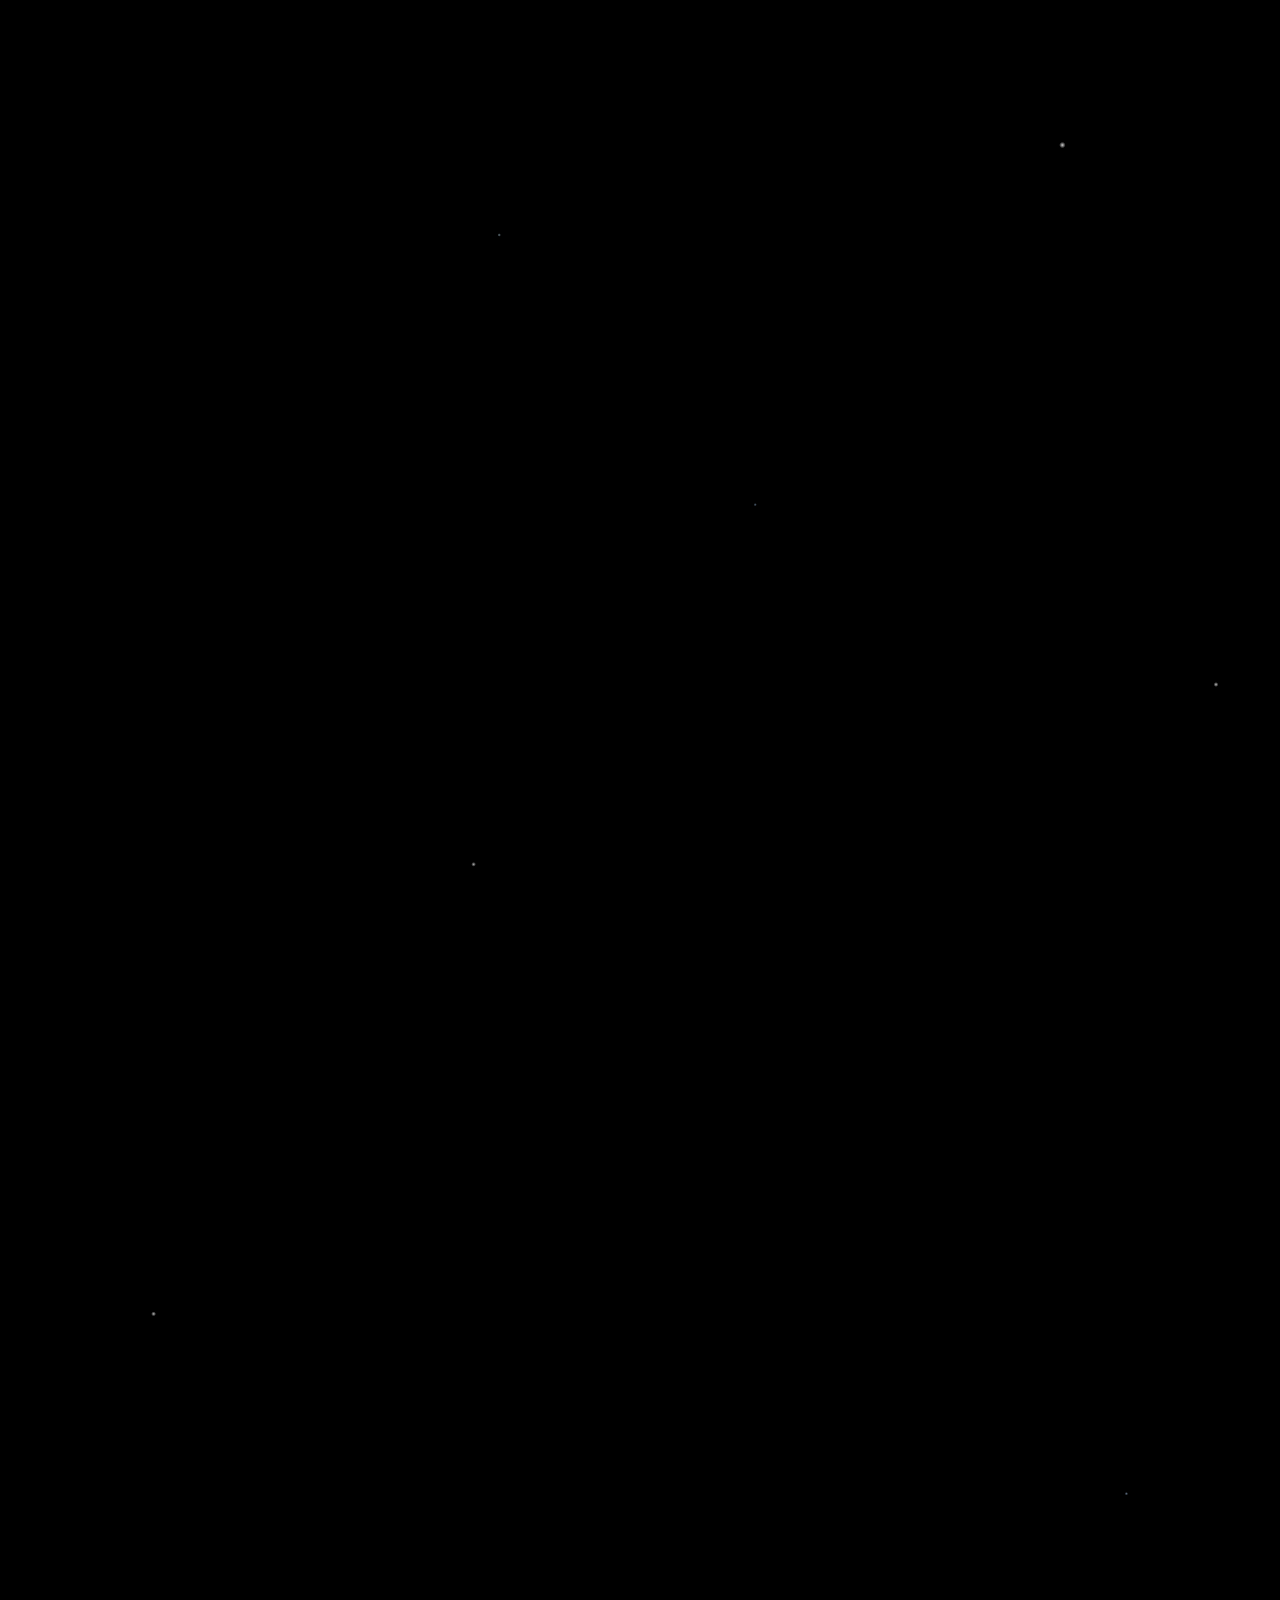
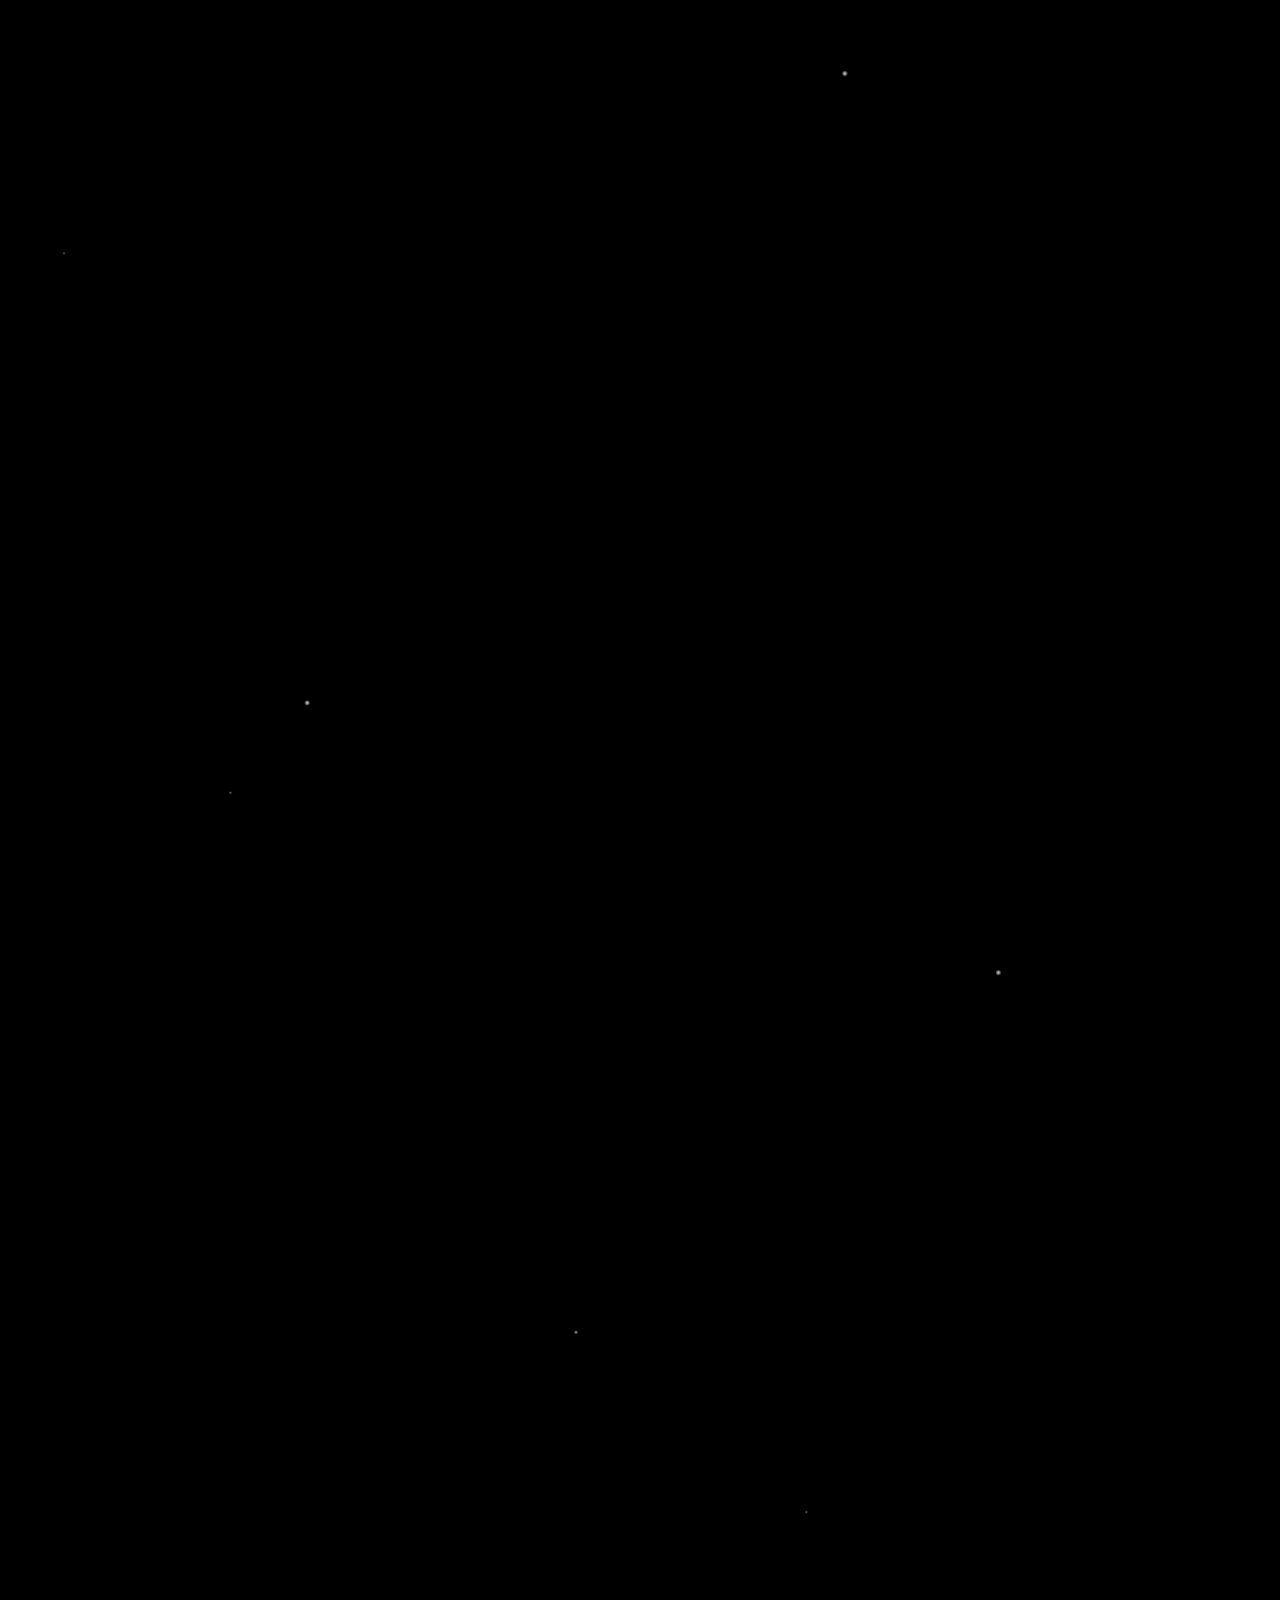
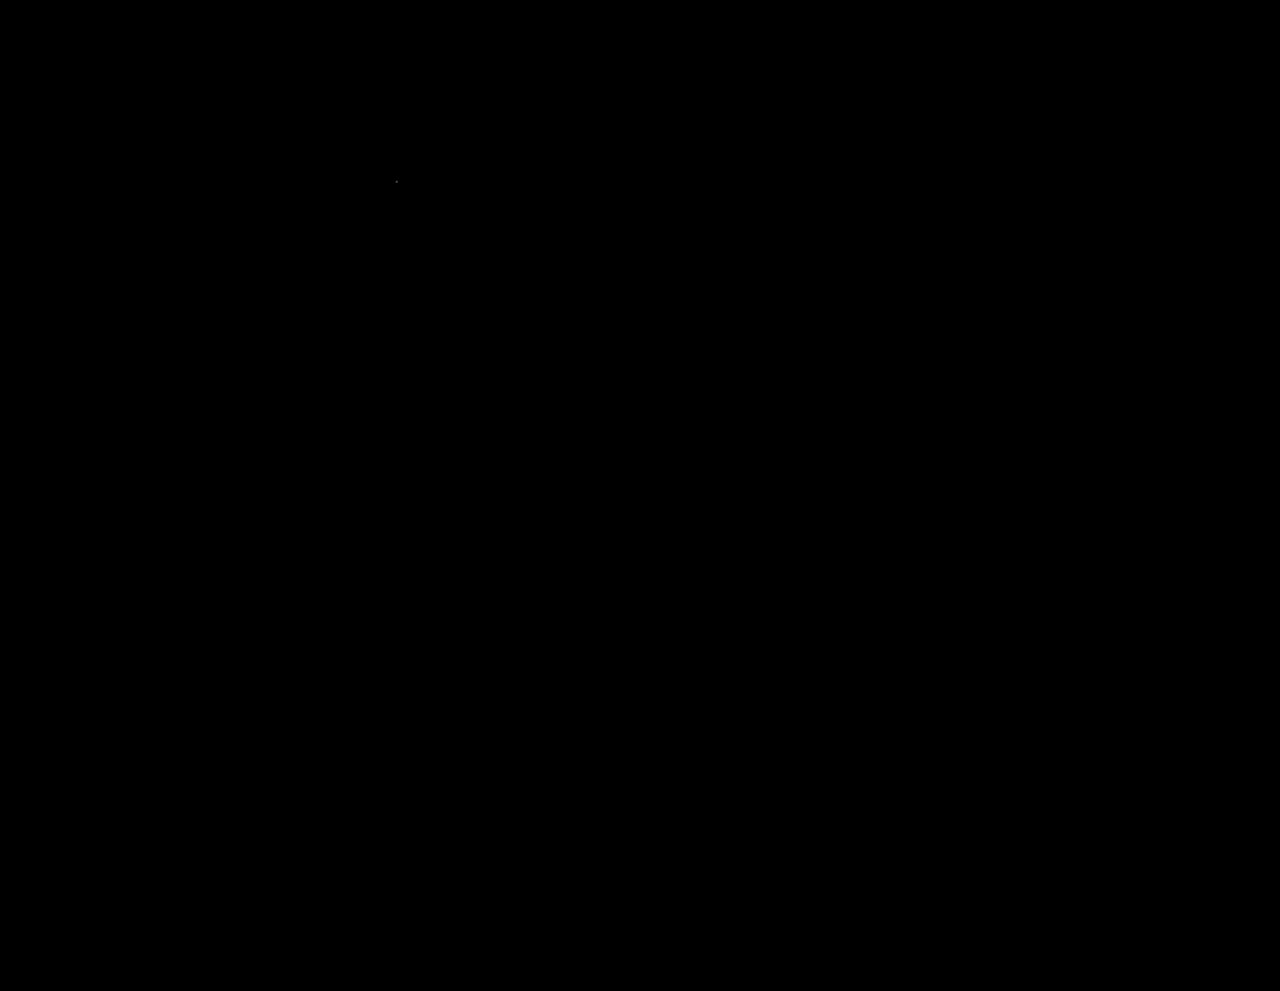
==== commit 109ac2cc: "add: spacing to music button" ====
--- a/index.html
+++ b/index.html
@@ -61,14 +61,7 @@
     </div>
 
 <!-- Audio: background music --> 
-<!-- <figure>
-  <audio id="bgMusic" autoplay loop muted src="/src/audio/space-music.mp3" type="audio/mpeg"></audio>
-</figure> -->
-
 <figure>
-    <!-- <audio id="bgMusic" autoplay controls loop title='Space background music'>
-      <source src='/src/audio/idoberg-space-chords-loop-310493.mp3' type='audio/mp3'>
-    </audio> -->
     <audio id="bgMusic" loop src="/src/audio/space-music.mp3"></audio>
     <button id="muteBtn" class="muted" width></button>
 </figure>
--- a/styles.css
+++ b/styles.css
@@ -639,8 +639,8 @@
 /* Background music */
 figure {
   position: fixed;
-  top: 1rem;
-  right: 1rem;
+  top: 2rem;
+  right: 2rem;
   z-index: 500;
 }
 
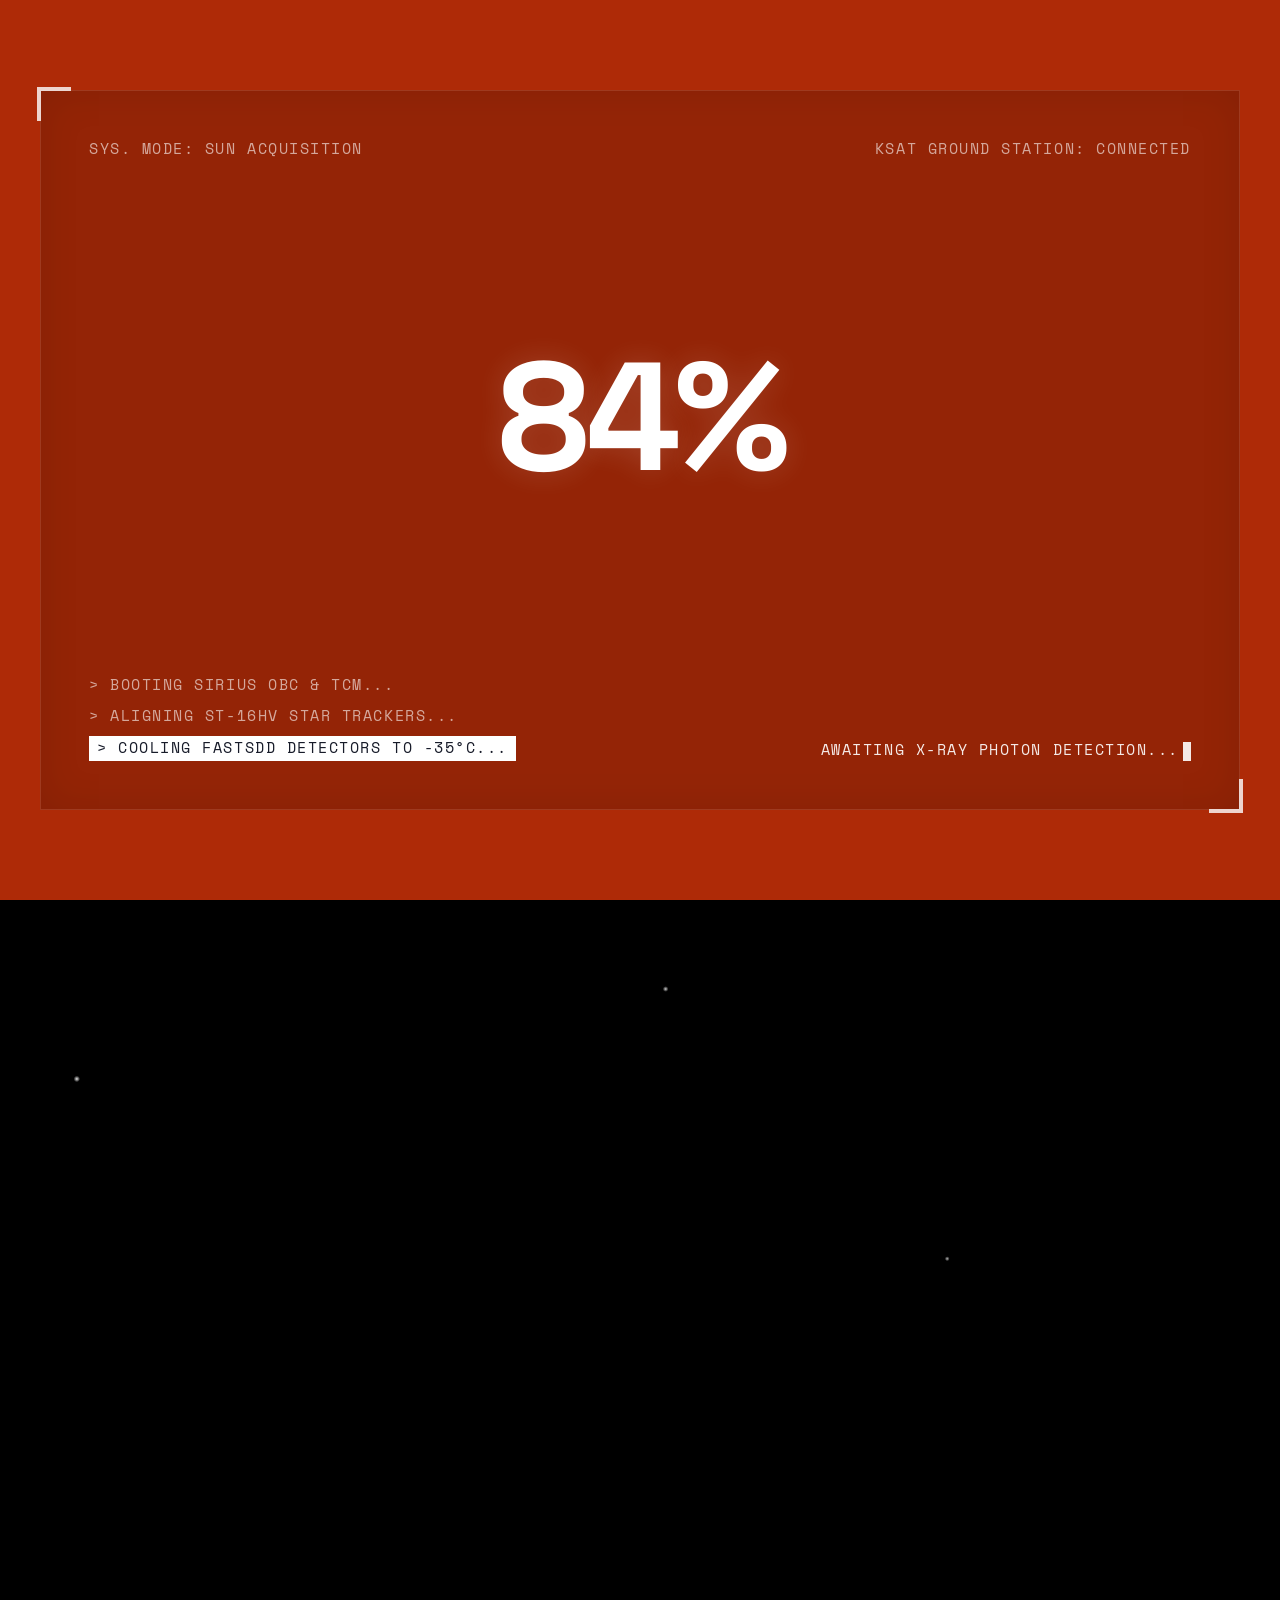
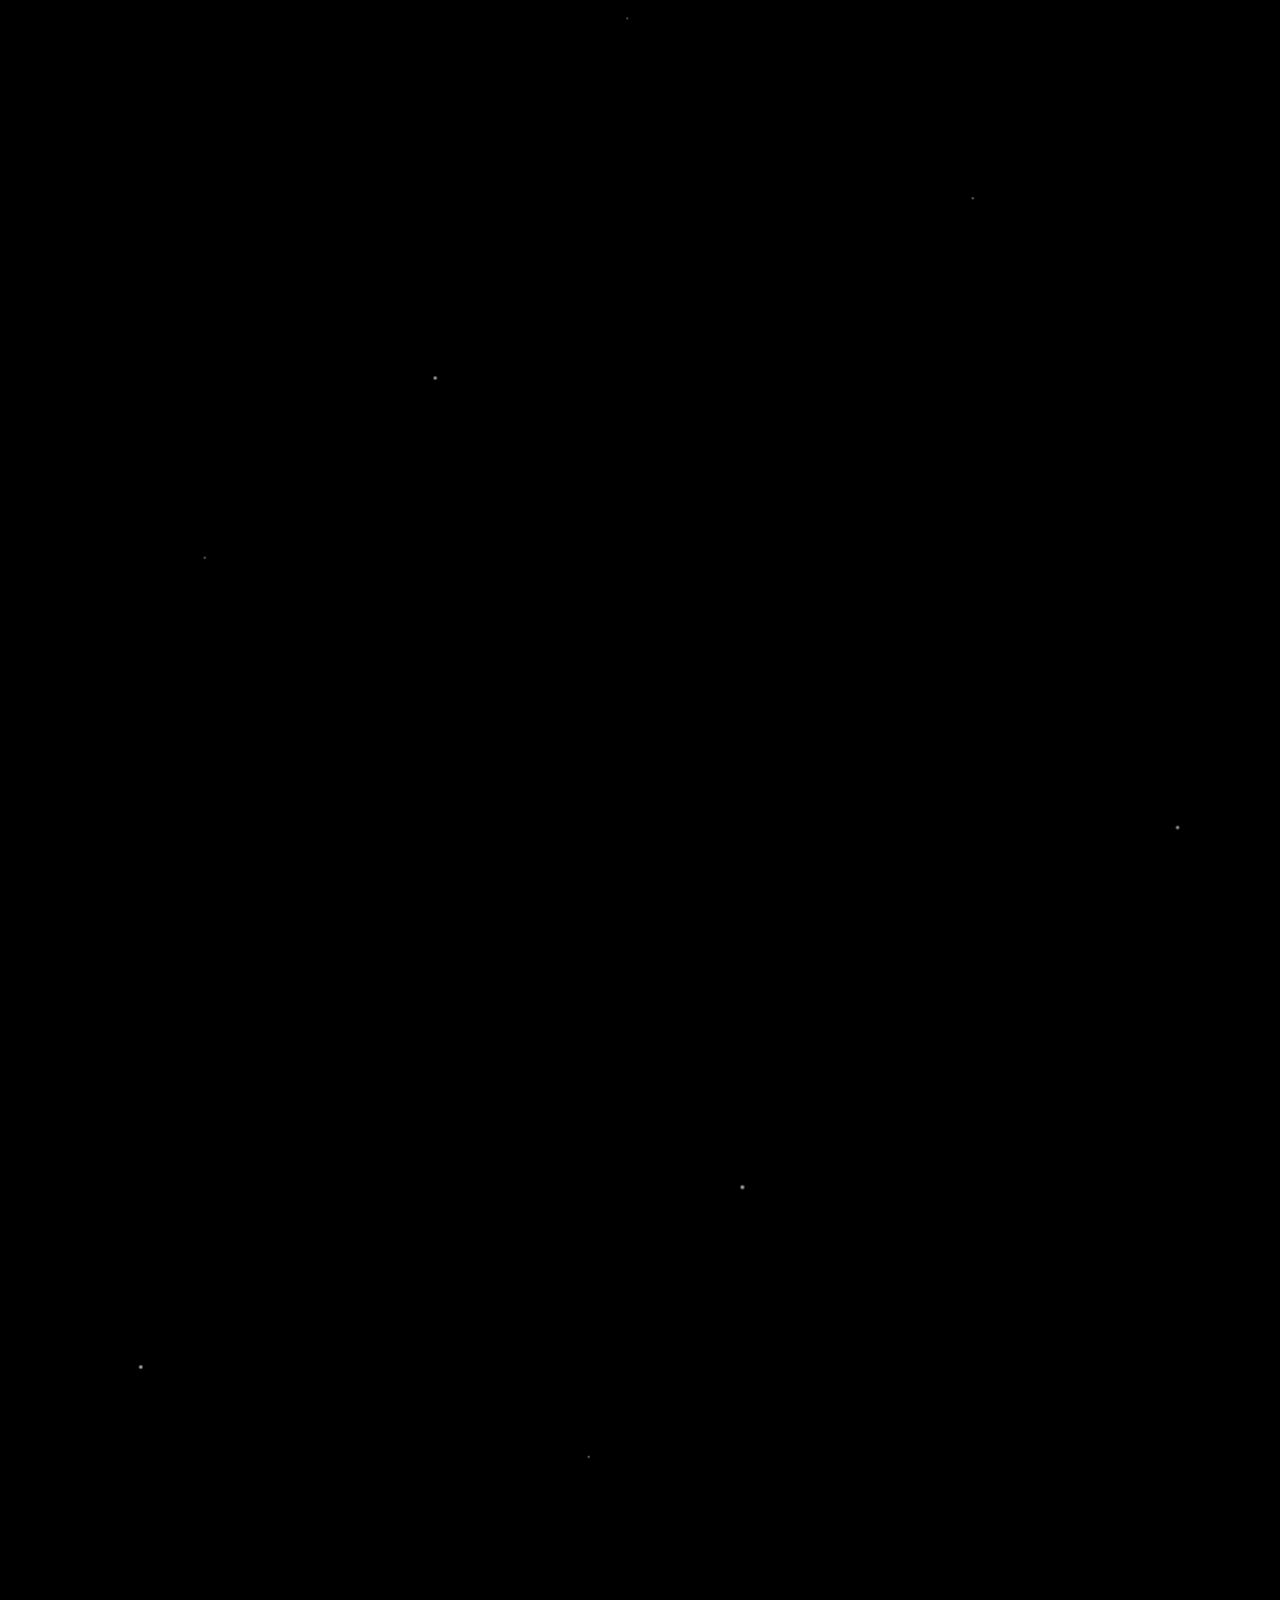
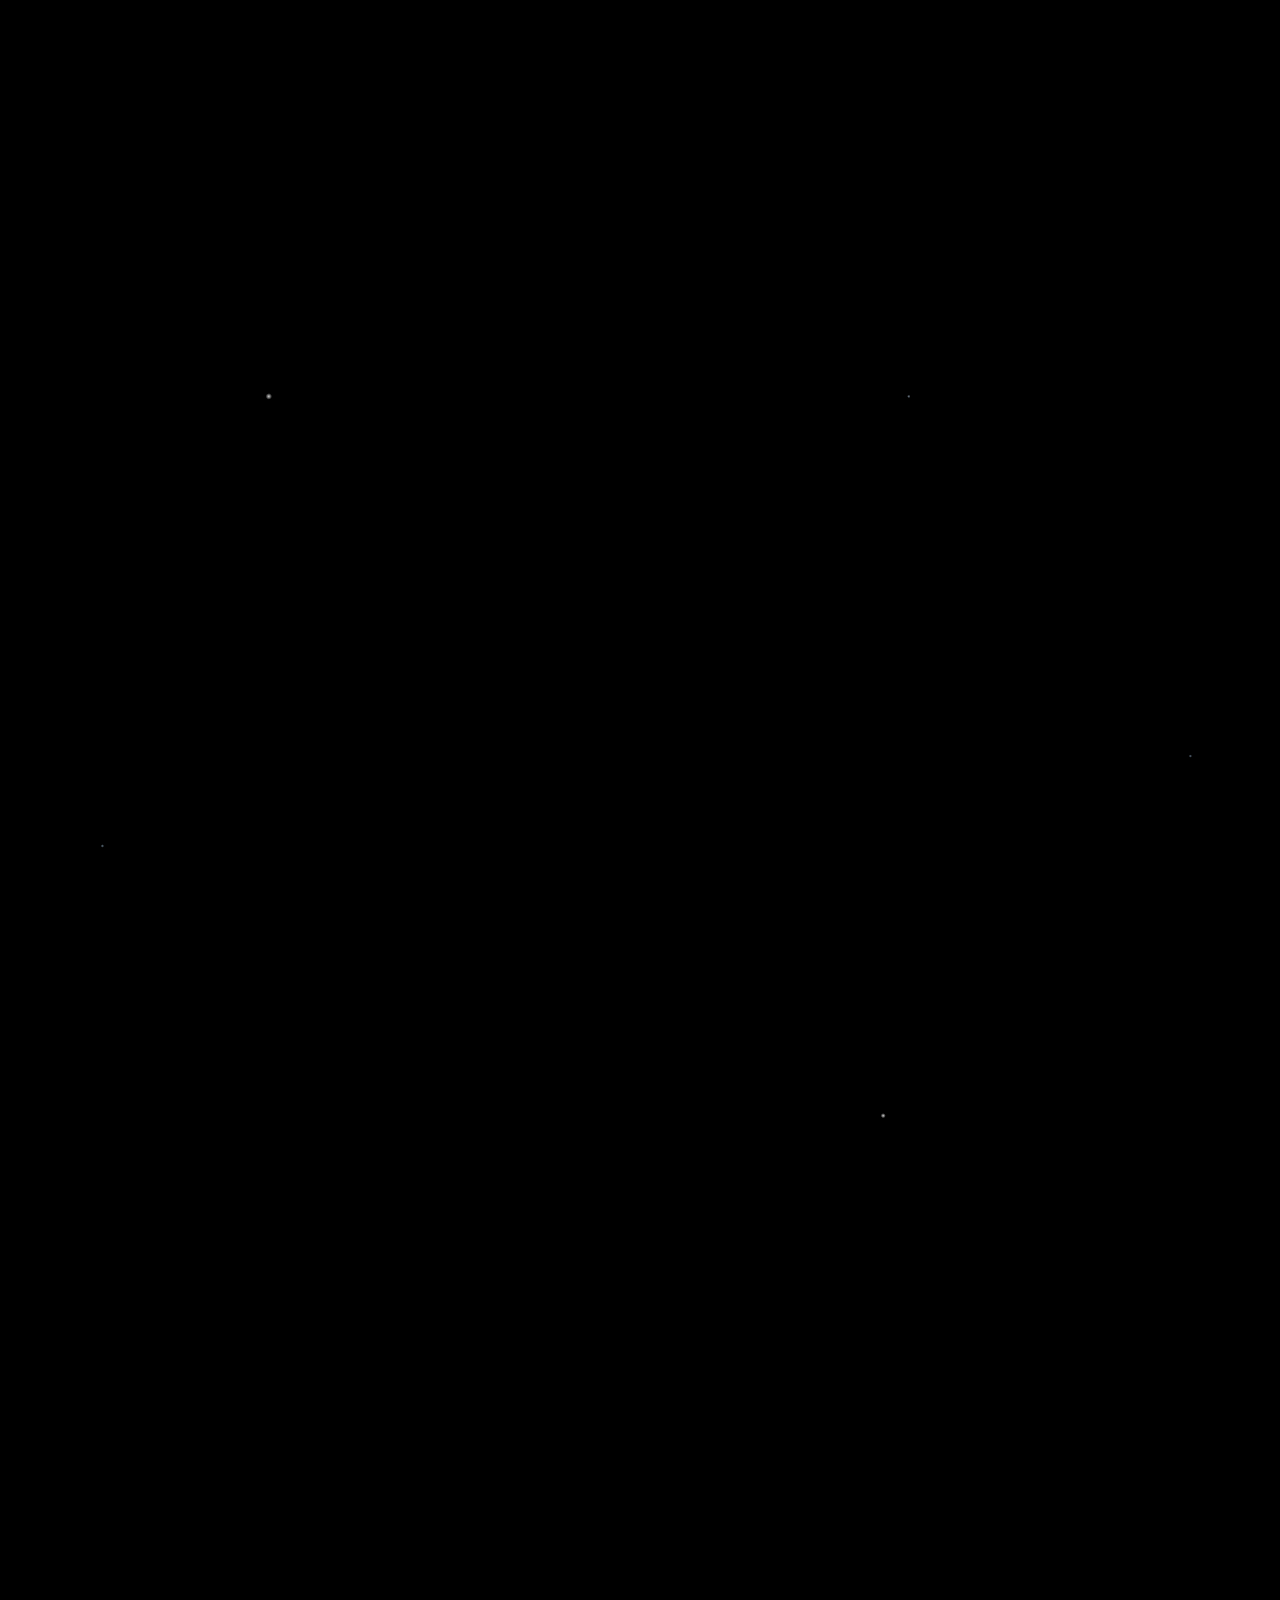
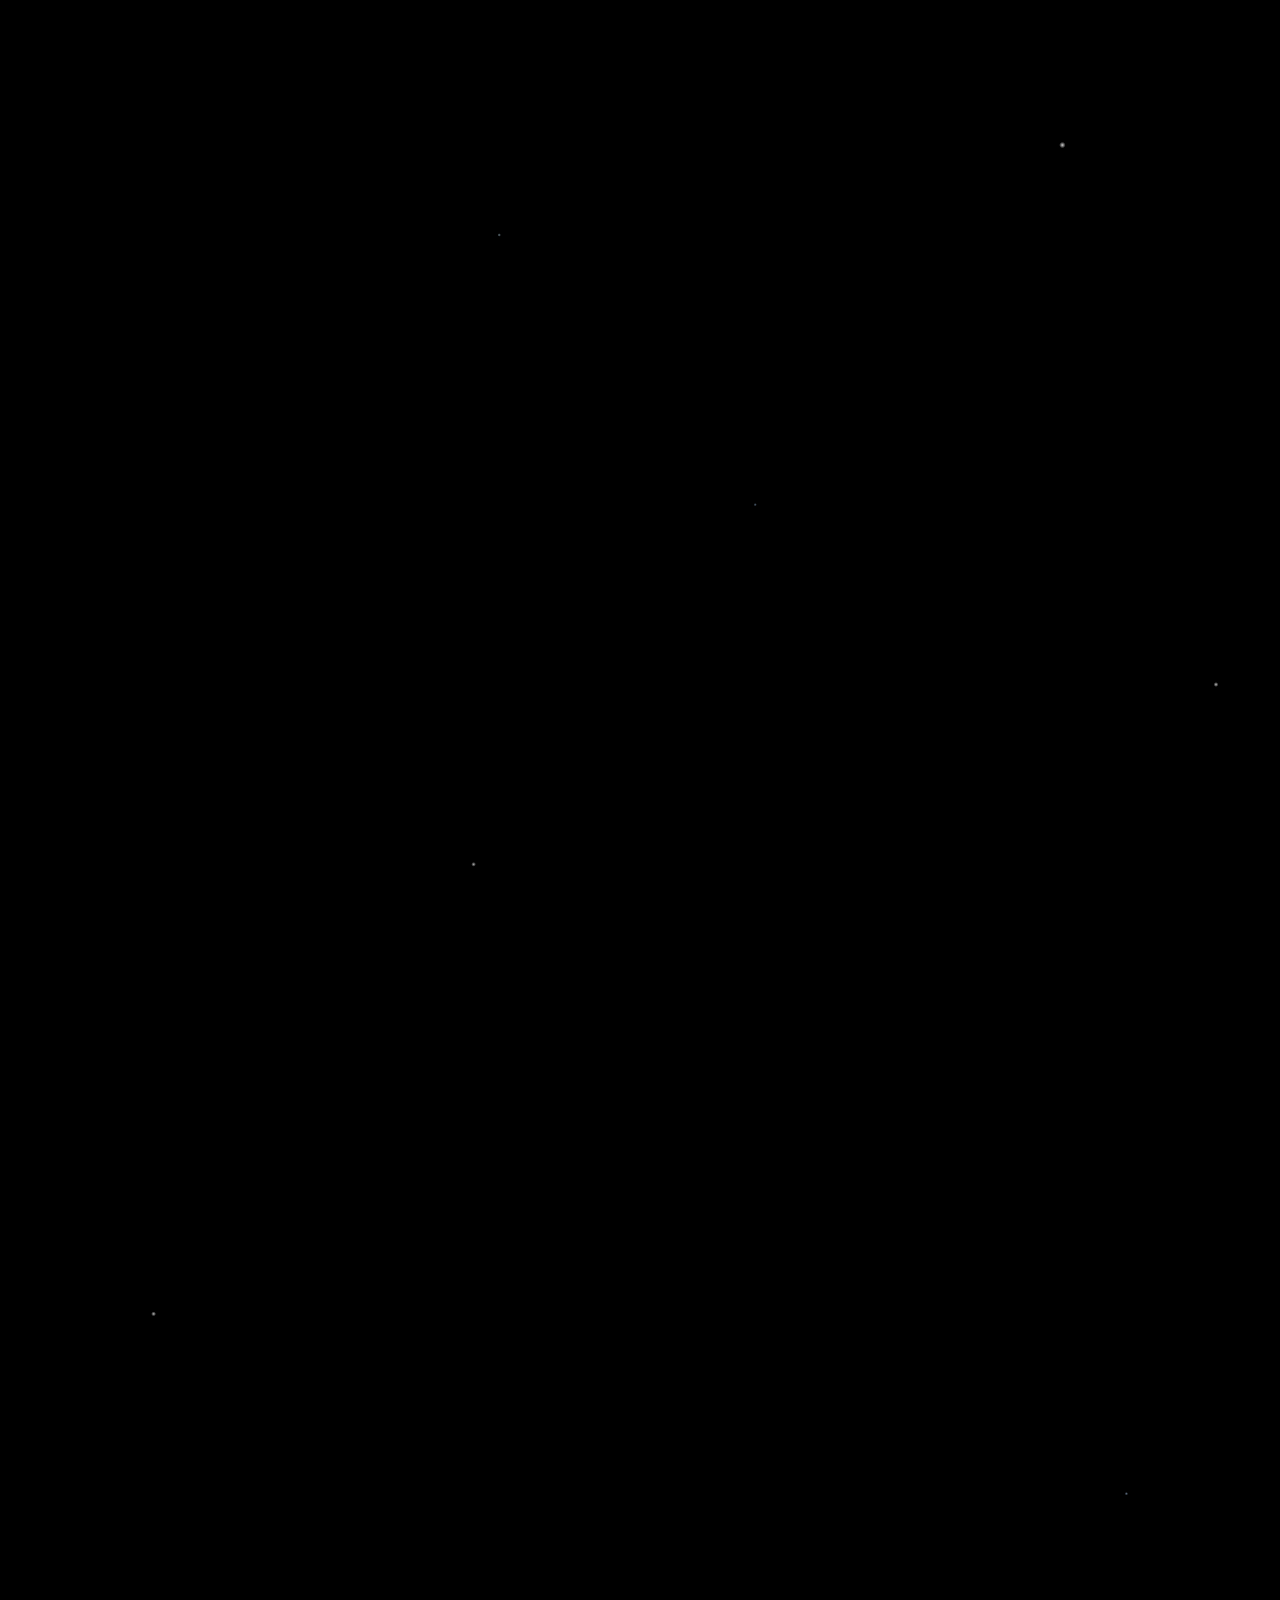
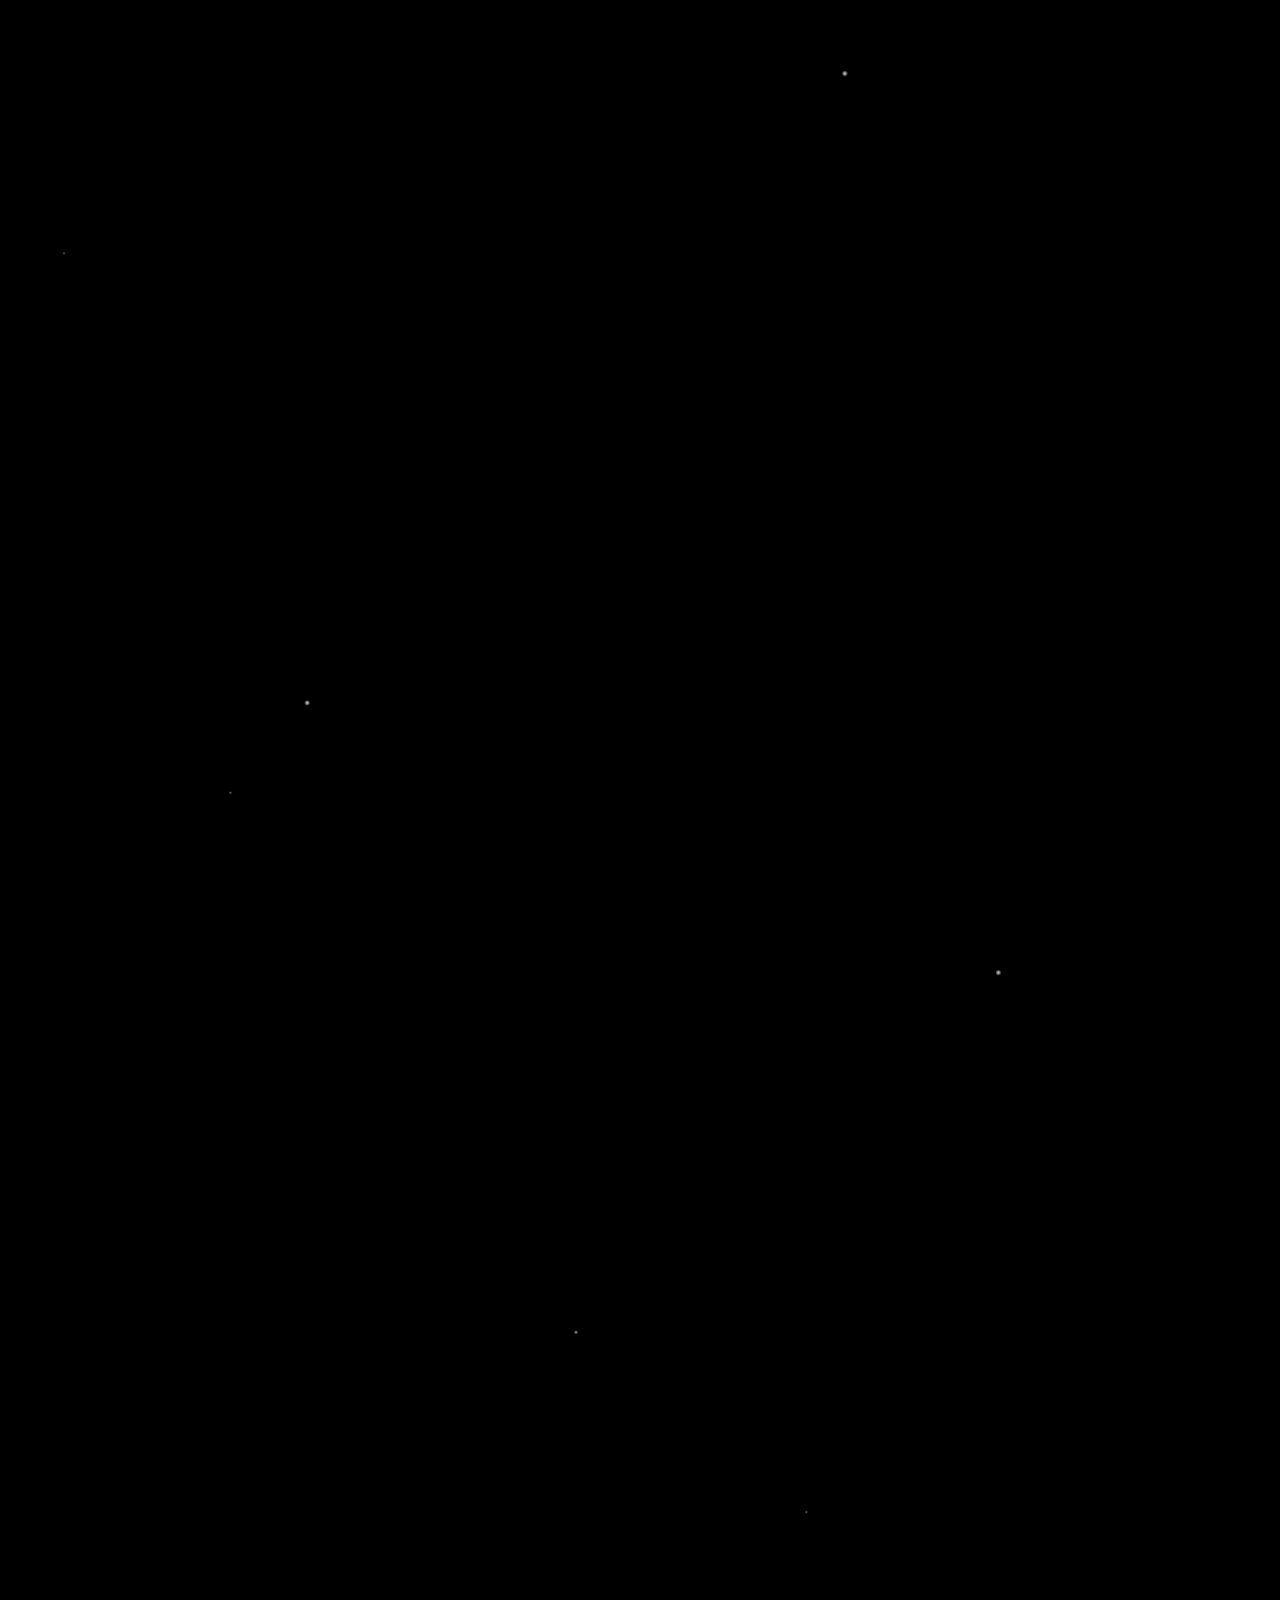
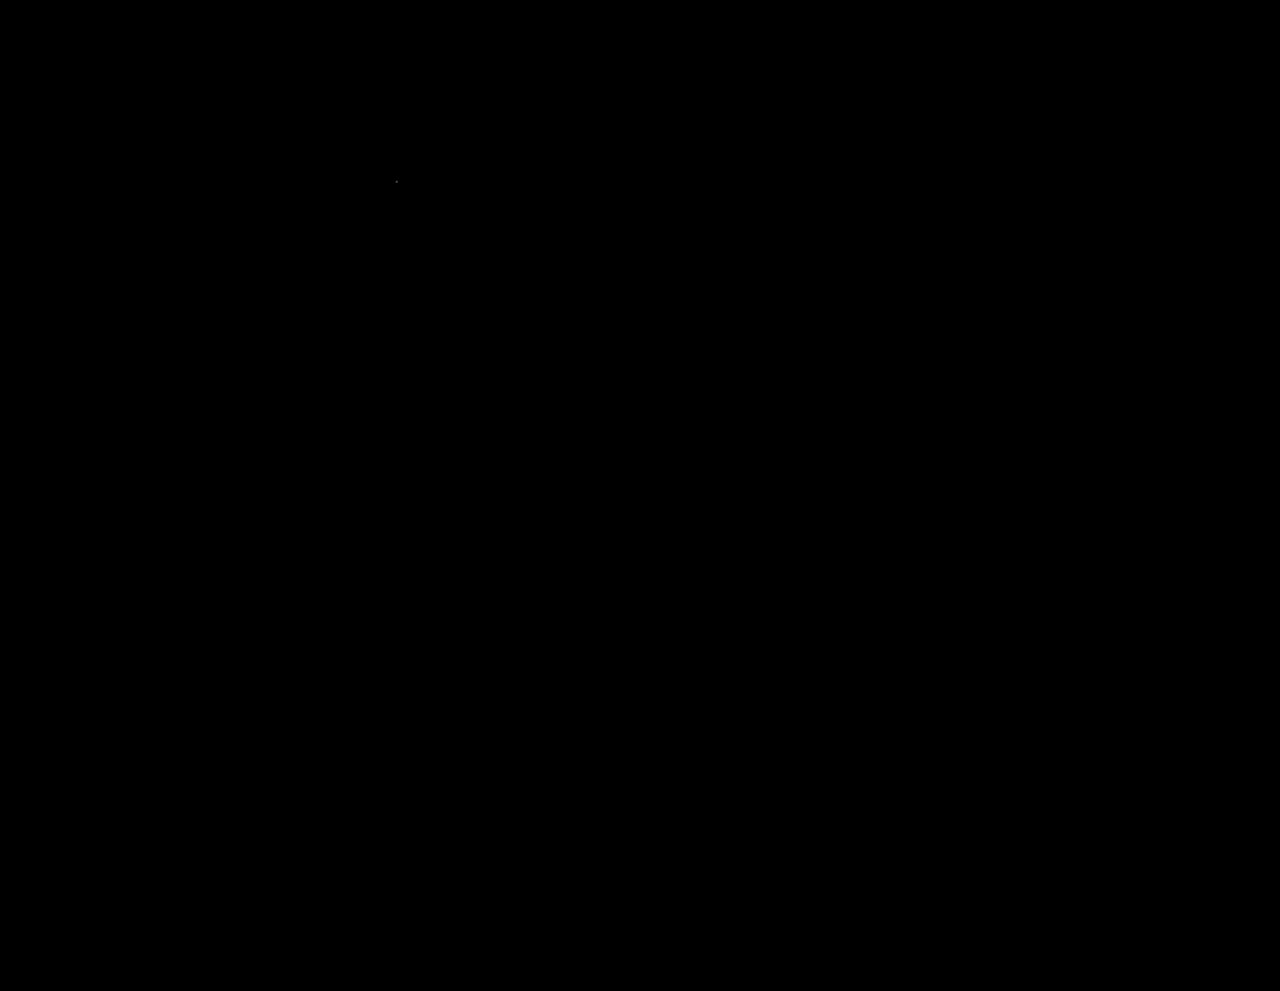
==== commit c91993a4: "Vierkant artefact weg De displacement opgeschaald zodat het vierkantje buiten beeld wordt geduwd" ====
--- a/index.html
+++ b/index.html
@@ -276,7 +276,7 @@
         result="blackHoleMorph"
         in2="SourceGraphic"
         in="starMap"
-        scale="1.5"
+        scale="2"
         xChannelSelector="R"
         yChannelSelector="B"
         />
--- a/styles.css
+++ b/styles.css
@@ -44,7 +44,6 @@
 
   /* ====== 5. Black hole sizing ====== */
   --divSize: 30em;
-
 }
 
 body {
@@ -297,7 +296,7 @@
   align-content: center;
   position: fixed;
   top: 0;
-  overflow:clip;
+  overflow: clip;
 }
 
 .scene div {
@@ -649,26 +648,32 @@
 }
 
 #muteBtn.unmuted::before {
-content: url(/src/images/unmuted.svg);
+  content: url(/src/images/unmuted.svg);
 }
 
 button {
-cursor: pointer;
-box-sizing: border-box;
-padding: 1rem;
-background: linear-gradient(-75deg,rgba(255, 255, 255, 0.05),rgba(255, 255, 255, 0.2),rgba(255, 255, 255, 0.05));
-border-radius: 10rem;
-box-shadow: inset 0 0.125em 0.125em rgba(0, 0, 0, 0.05),
-  inset 0 -0.125em 0.125em rgba(255, 255, 255, 0.5),
-  0 0.25em 0.125em -0.125em rgba(0, 0, 0, 0.2),
-  0 0 0.1em 0.25em inset rgba(255, 255, 255, 0.2),
-  0 0 0 0 rgba(255, 255, 255, 1);
-backdrop-filter: blur(clamp(1px, 0.125em, 4px));
-transition:.2s ease-in-out;
+  cursor: pointer;
+  box-sizing: border-box;
+  padding: 1rem;
+  background: linear-gradient(
+    -75deg,
+    rgba(255, 255, 255, 0.05),
+    rgba(255, 255, 255, 0.2),
+    rgba(255, 255, 255, 0.05)
+  );
+  border-radius: 10rem;
+  box-shadow:
+    inset 0 0.125em 0.125em rgba(0, 0, 0, 0.05),
+    inset 0 -0.125em 0.125em rgba(255, 255, 255, 0.5),
+    0 0.25em 0.125em -0.125em rgba(0, 0, 0, 0.2),
+    0 0 0.1em 0.25em inset rgba(255, 255, 255, 0.2),
+    0 0 0 0 rgba(255, 255, 255, 1);
+  backdrop-filter: blur(clamp(1px, 0.125em, 4px));
+  transition: 0.2s ease-in-out;
 }
 
 button:hover {
-scale: 1.1;
+  scale: 1.1;
 }
 /* Star Checkbox Toggle */
 .star-cb {
@@ -912,7 +917,6 @@
   background: transparent;
   flex: 1;
   max-width: 700px;
-  text-align: center;
   z-index: 10;
   height: fit-content;
 }
@@ -1064,18 +1068,21 @@
   pointer-events: none;
 }
 
-@keyframes bigSmall{
-    0%{
-        scale: 0;
-        rotate: 0deg;
-    } 15% {
-        scale: 1;
-        rotate: 180deg;
-    } 85% {
-        scale: 1;
-        rotate: 720deg;
-    } 100% {
-        scale: 0;
-        rotate: 800deg;
-    }
-}+@keyframes bigSmall {
+  0% {
+    scale: 0;
+    rotate: 0deg;
+  }
+  15% {
+    scale: 1;
+    rotate: 180deg;
+  }
+  85% {
+    scale: 1;
+    rotate: 720deg;
+  }
+  100% {
+    scale: 0;
+    rotate: 800deg;
+  }
+}
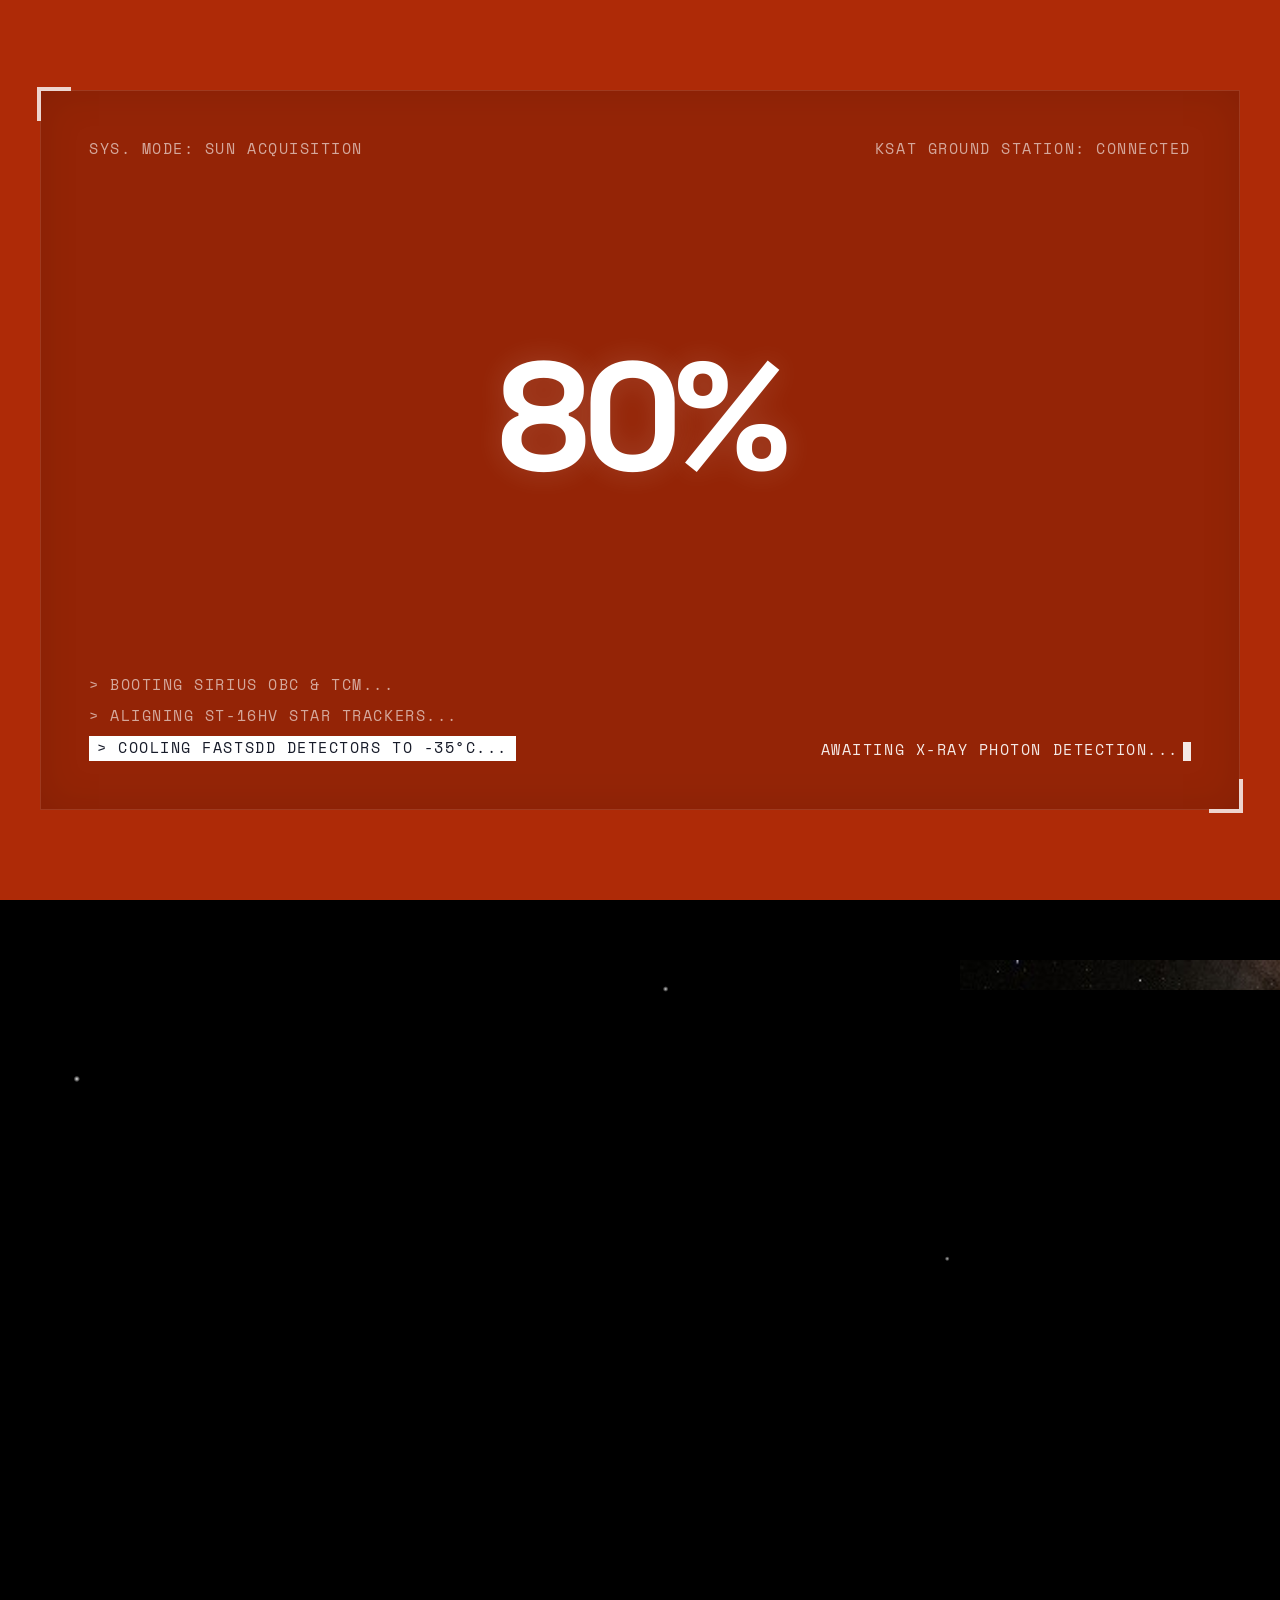
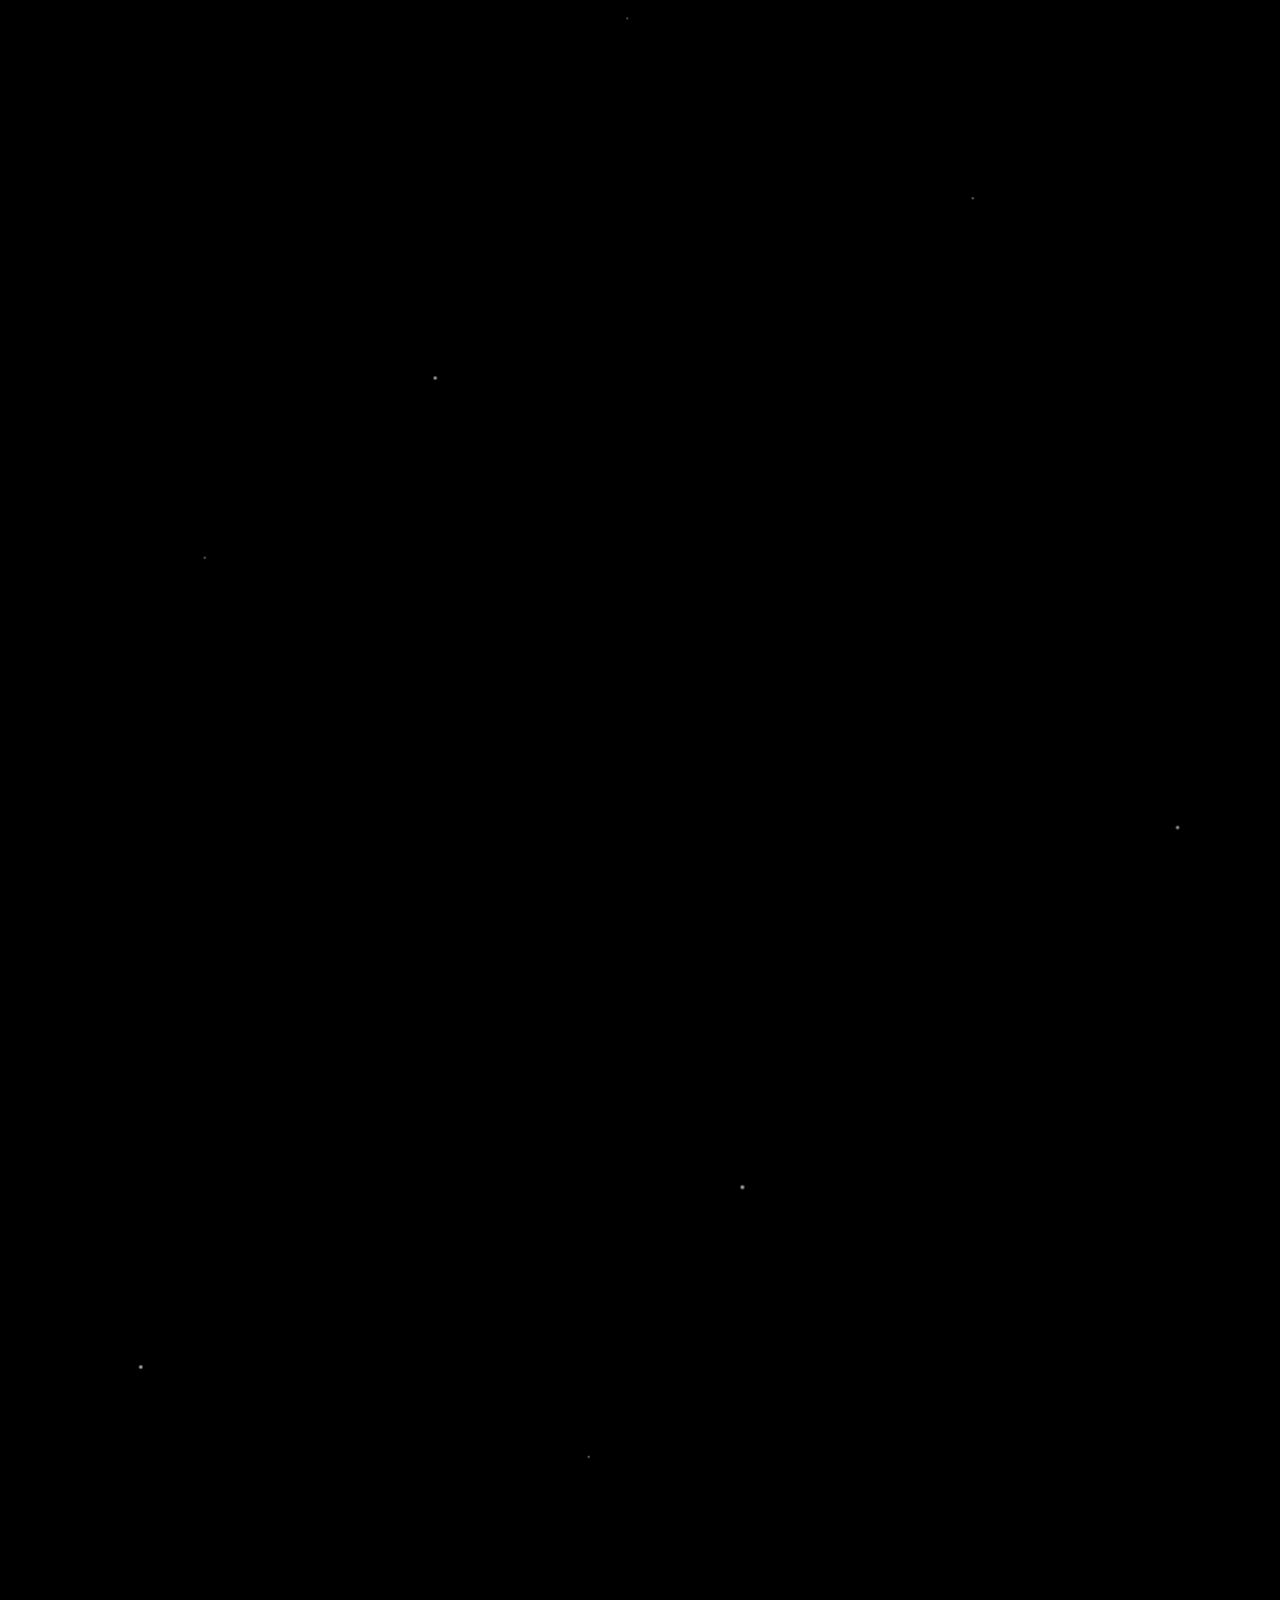
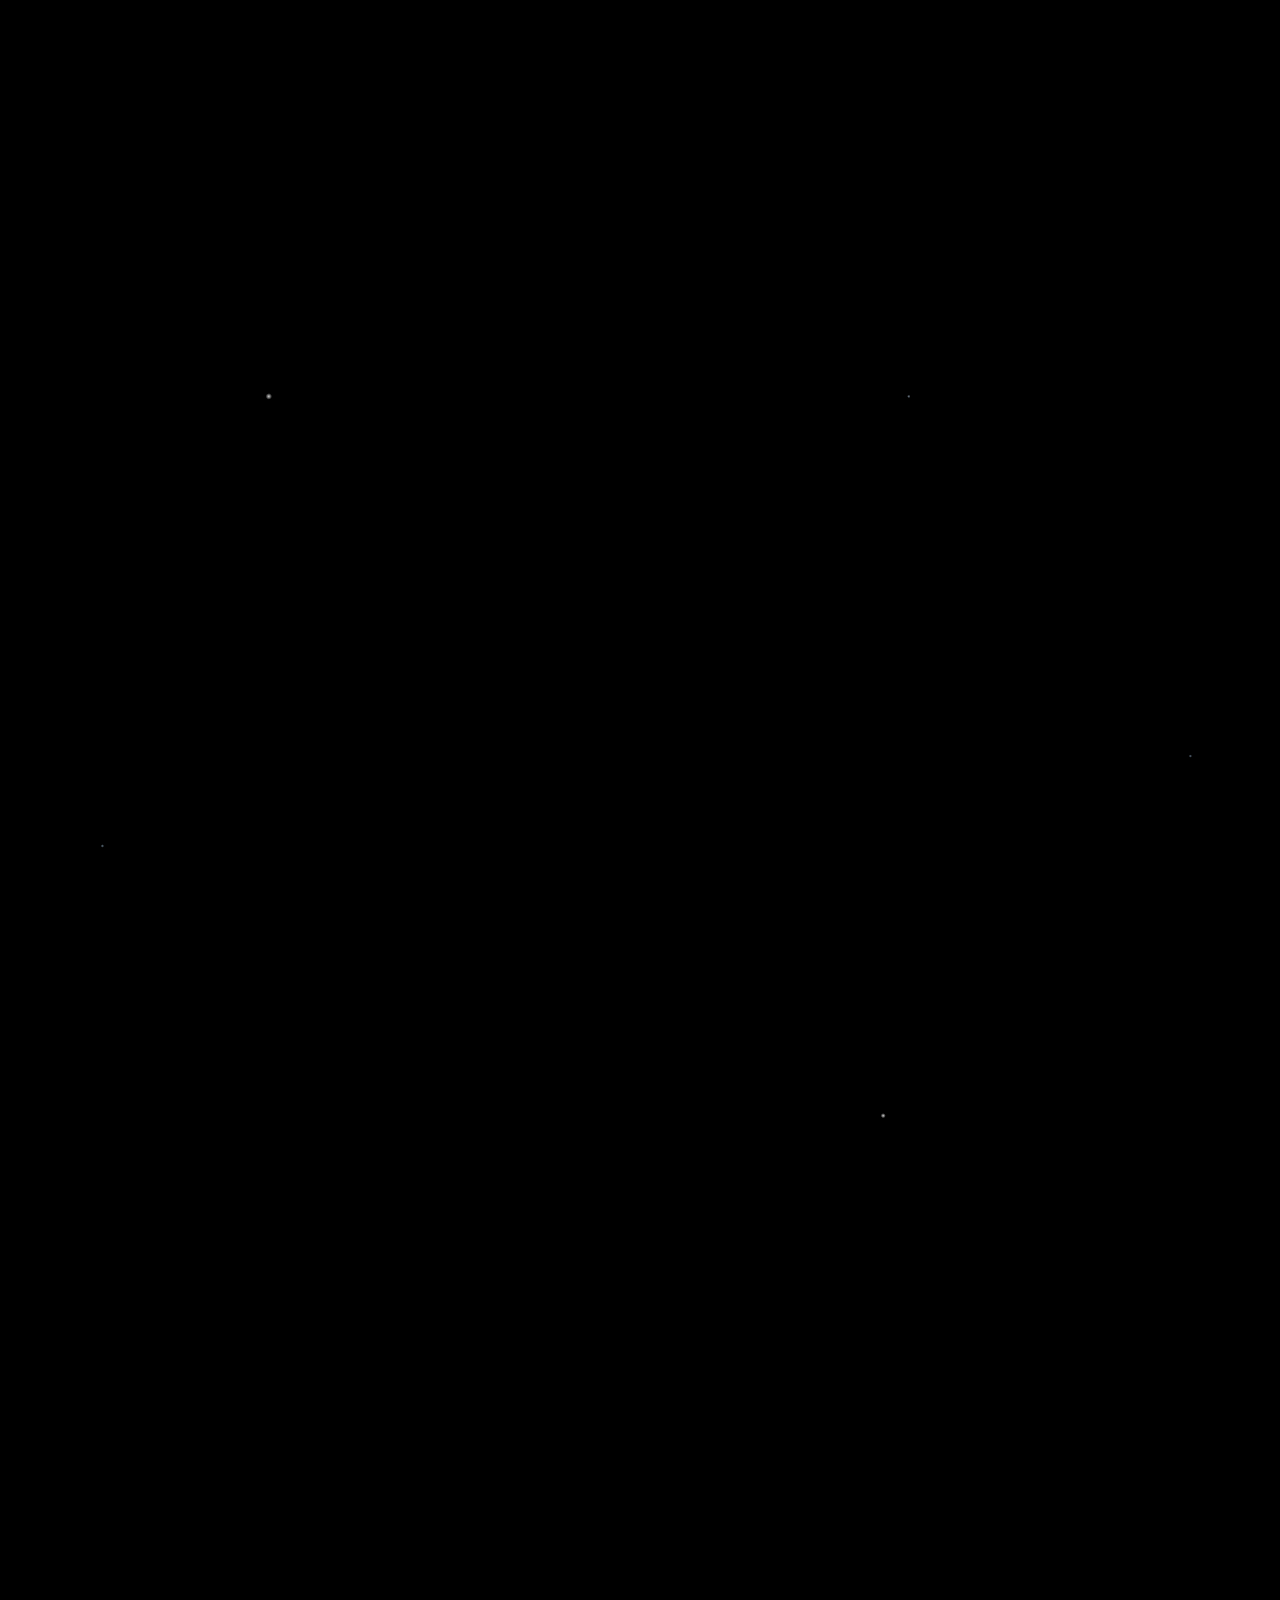
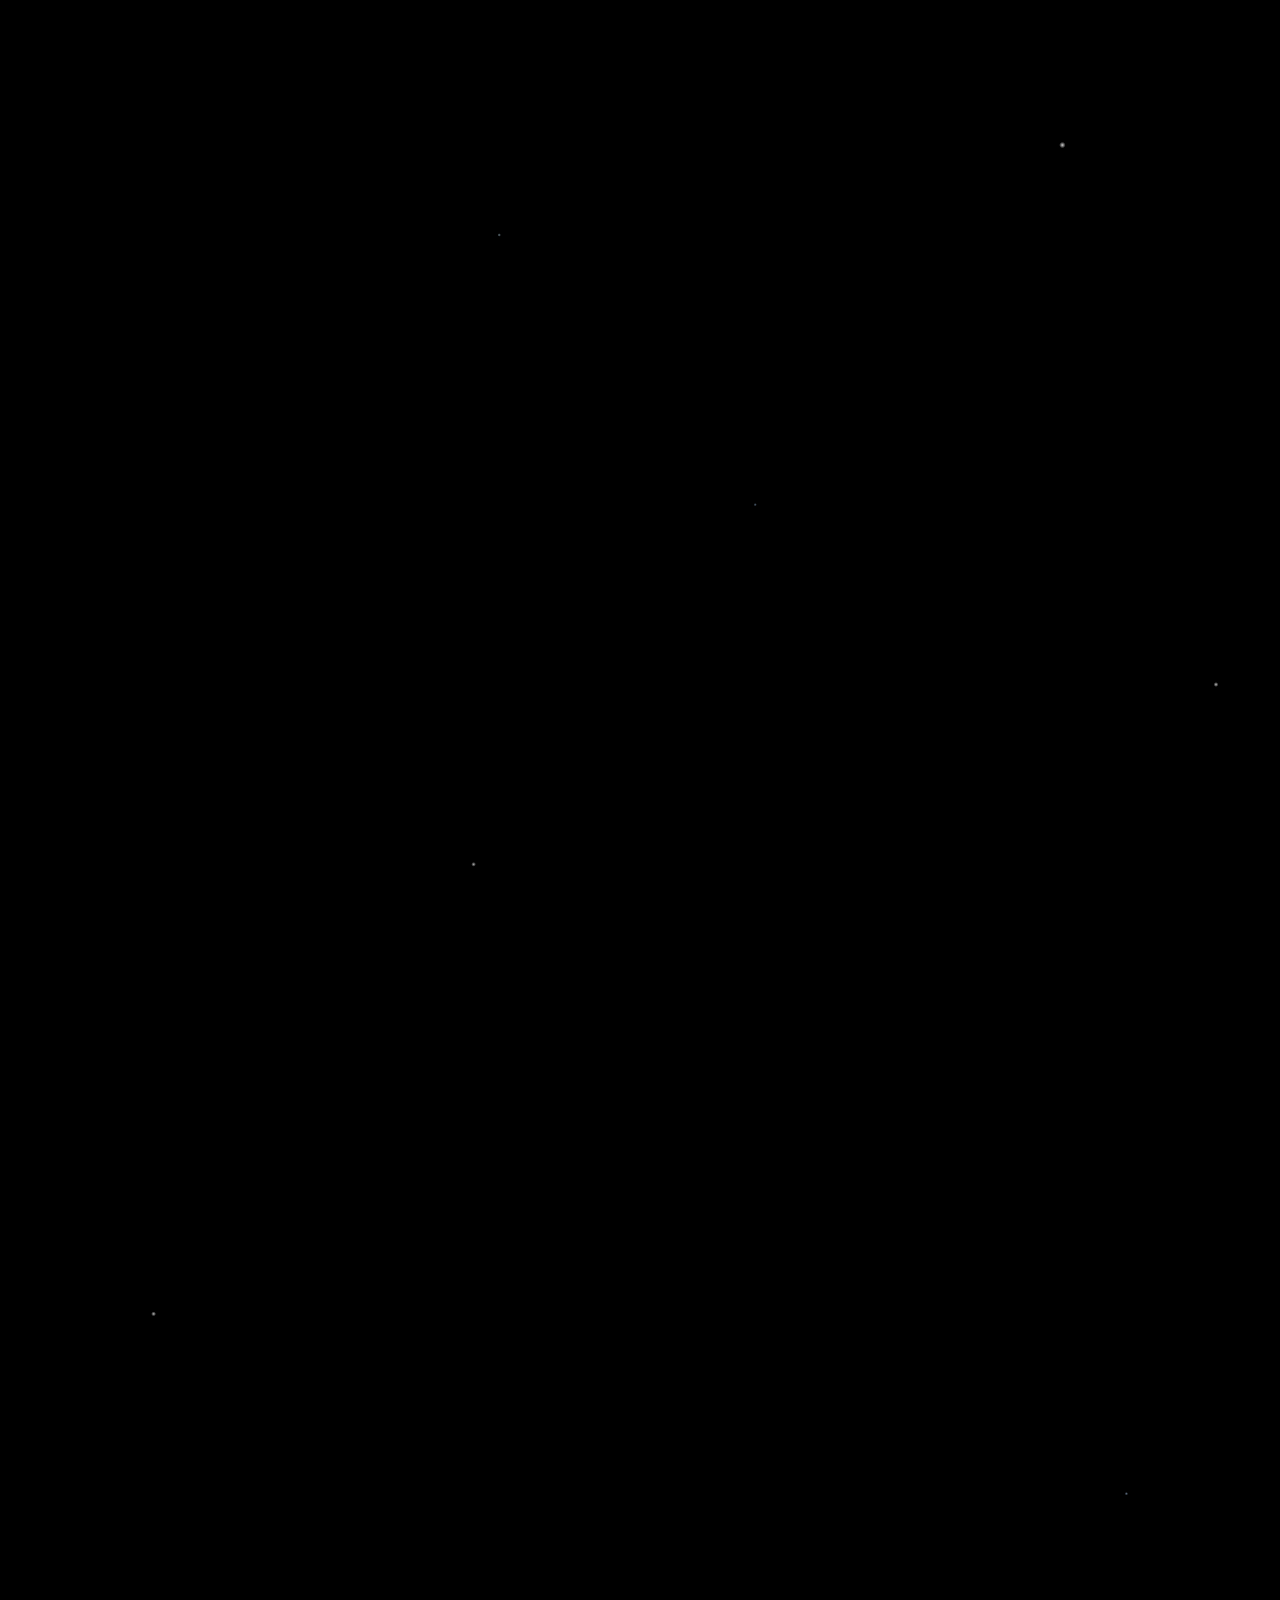
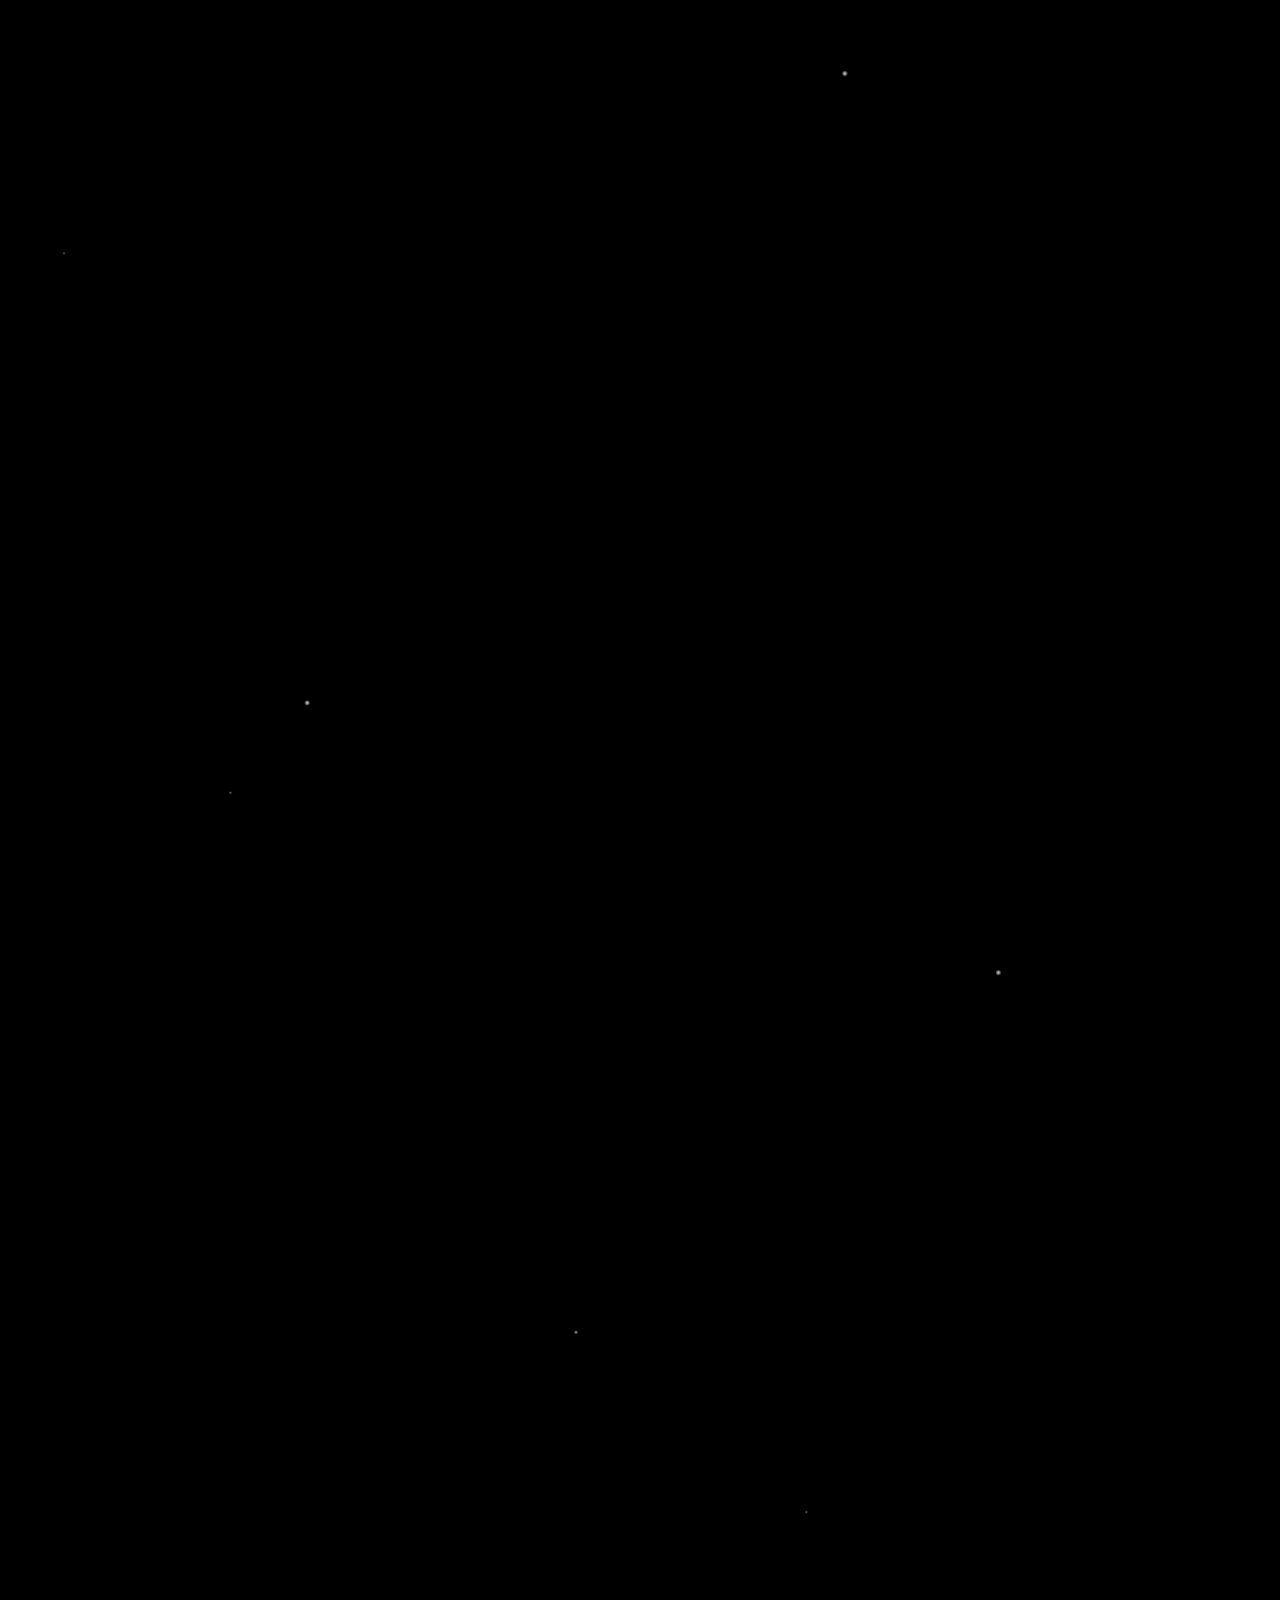
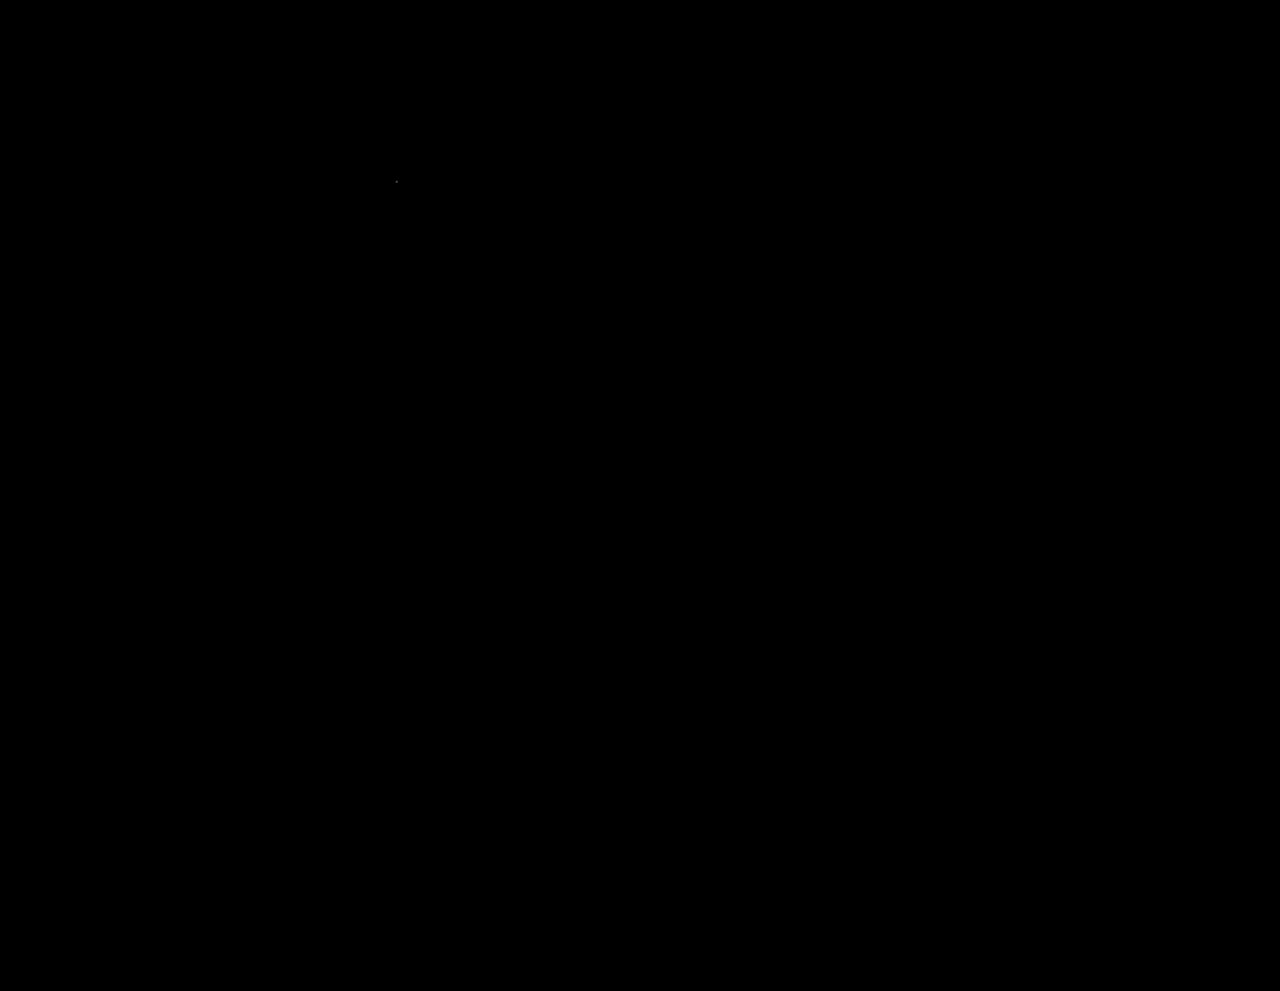
==== commit afa754da: "Filepath fix" ====
--- a/index.html
+++ b/index.html
@@ -62,7 +62,7 @@
 
 <!-- Audio: background music --> 
 <figure>
-    <audio id="bgMusic" loop src="/src/audio/space-music.mp3"></audio>
+    <audio id="bgMusic" loop src="src/audio/space-music.mp3"></audio>
     <button id="muteBtn" class="muted" width></button>
 </figure>
     
@@ -91,7 +91,7 @@
 
   <input type="checkbox" class="star-cb" aria-label="Toggle Laika">
 
-  <script src="/src/javascript/logo-animation.js"></script>
+  <script src="src/javascript/logo-animation.js"></script>
     <model-viewer
       id="satellite-viewer"
       alt="3d model of a satellite"
@@ -267,20 +267,21 @@
         </div>
       </div>
     </section>
-  </body>
-  <svg style="position:absolute; width:0; height:0; overflow:visible;">
+      <svg style="position:absolute; width:0; height:0; overflow:visible;">
   <defs>
     <filter id="morphScene" color-interpolation-filters="sRGB" primitiveUnits="objectBoundingBox">
-        <feImage result="starMap" href="/src/images/starmap.jpg" preserveAspectRatio="xMidYMid slice" x="0" y="0" width="100%" height="100%"/>
+        <feImage result="starMap" href="src/images/starmap.jpg" preserveAspectRatio="xMidYMid slice" x="0" y="0" width="100%" height="100%"/>
         <feDisplacementmap 
         result="blackHoleMorph"
         in2="SourceGraphic"
         in="starMap"
-        scale="2"
+        scale="1.5"
         xChannelSelector="R"
         yChannelSelector="B"
         />
     </filter>
   </defs>
   </svg>
+  </body>
+
 </html>
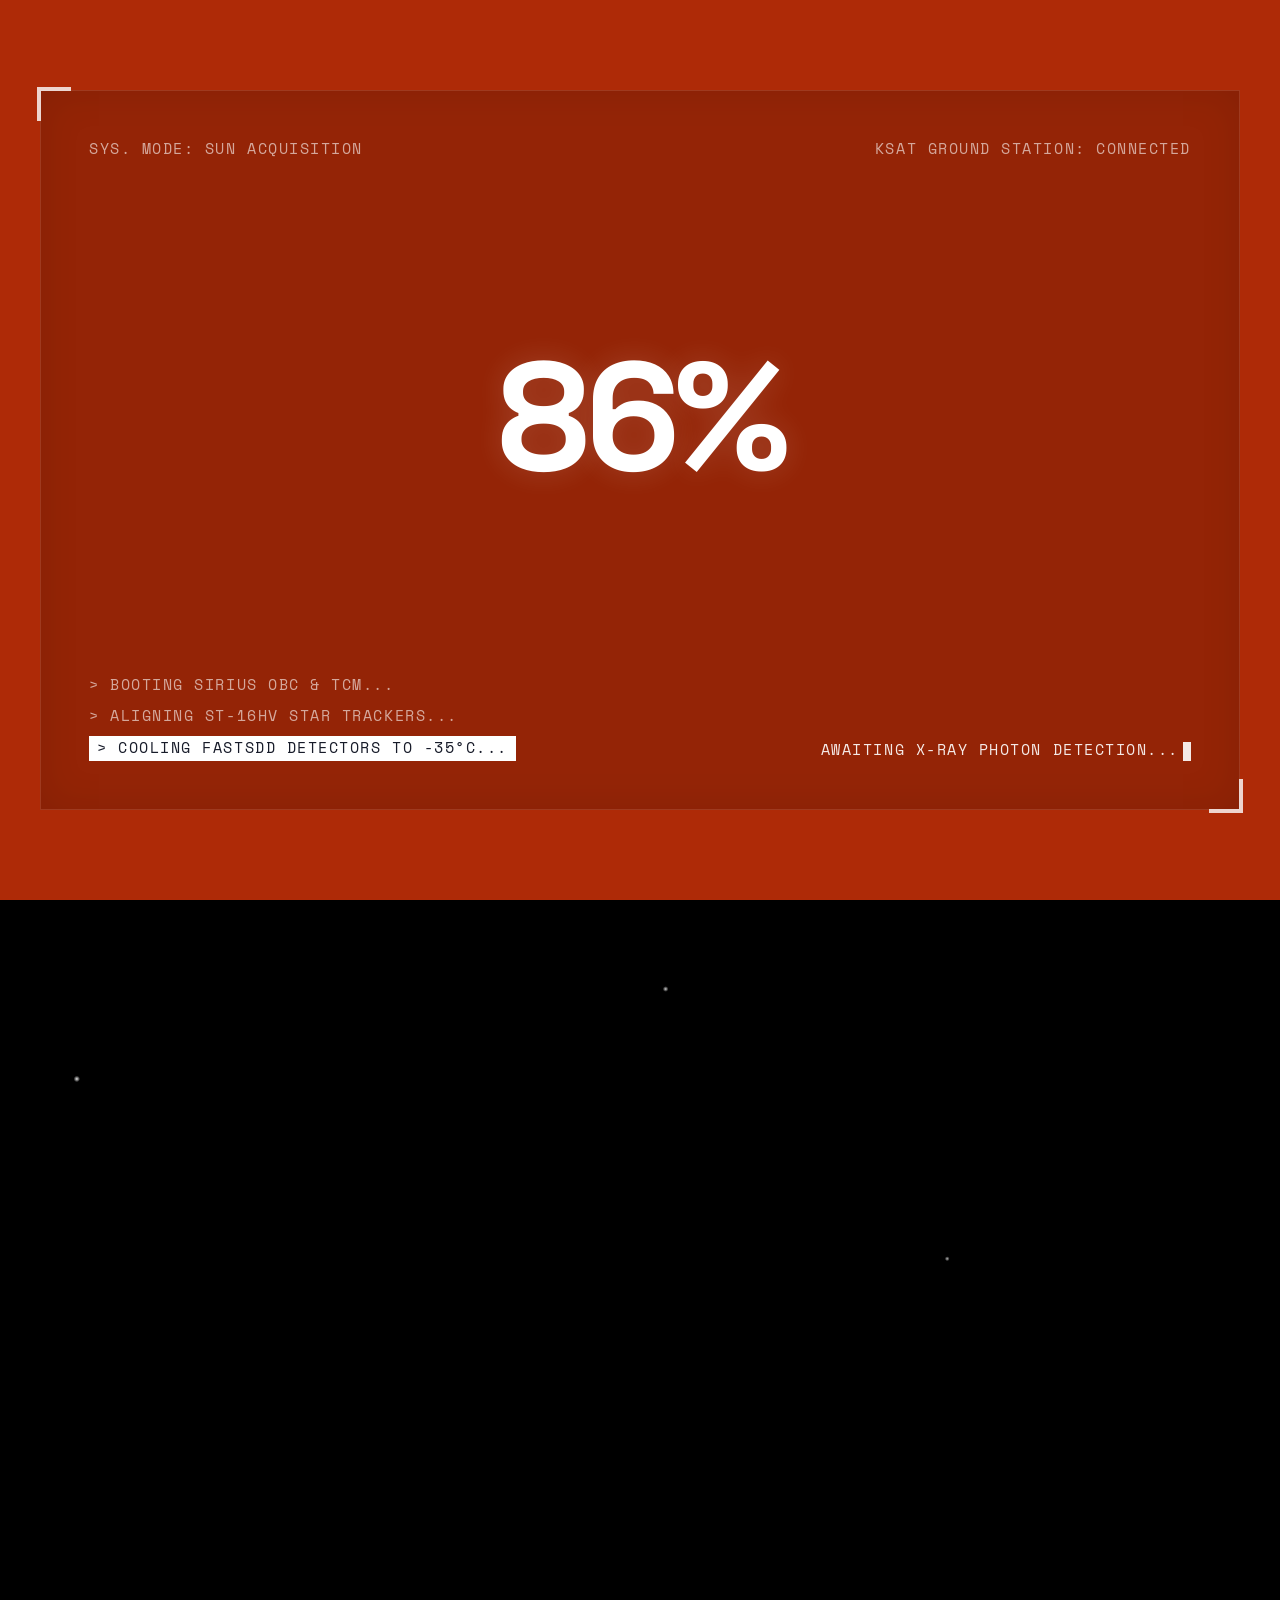
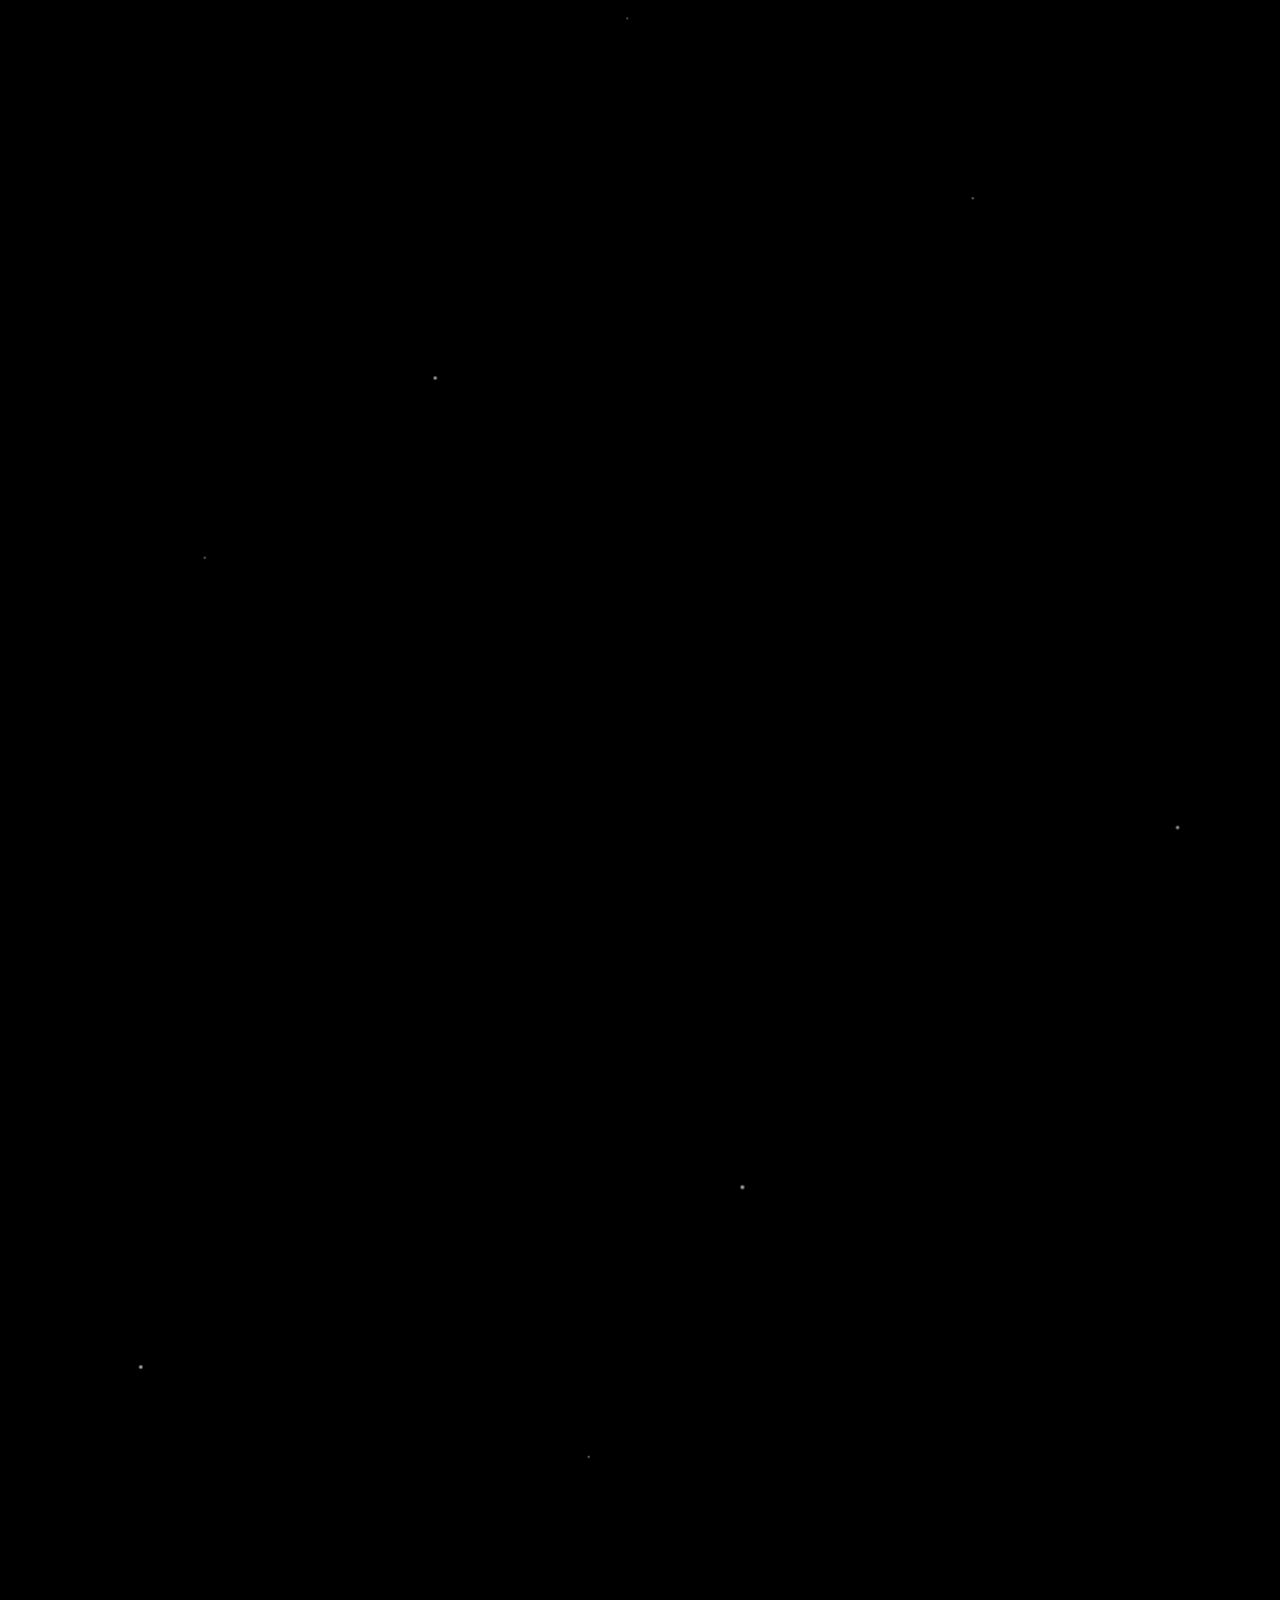
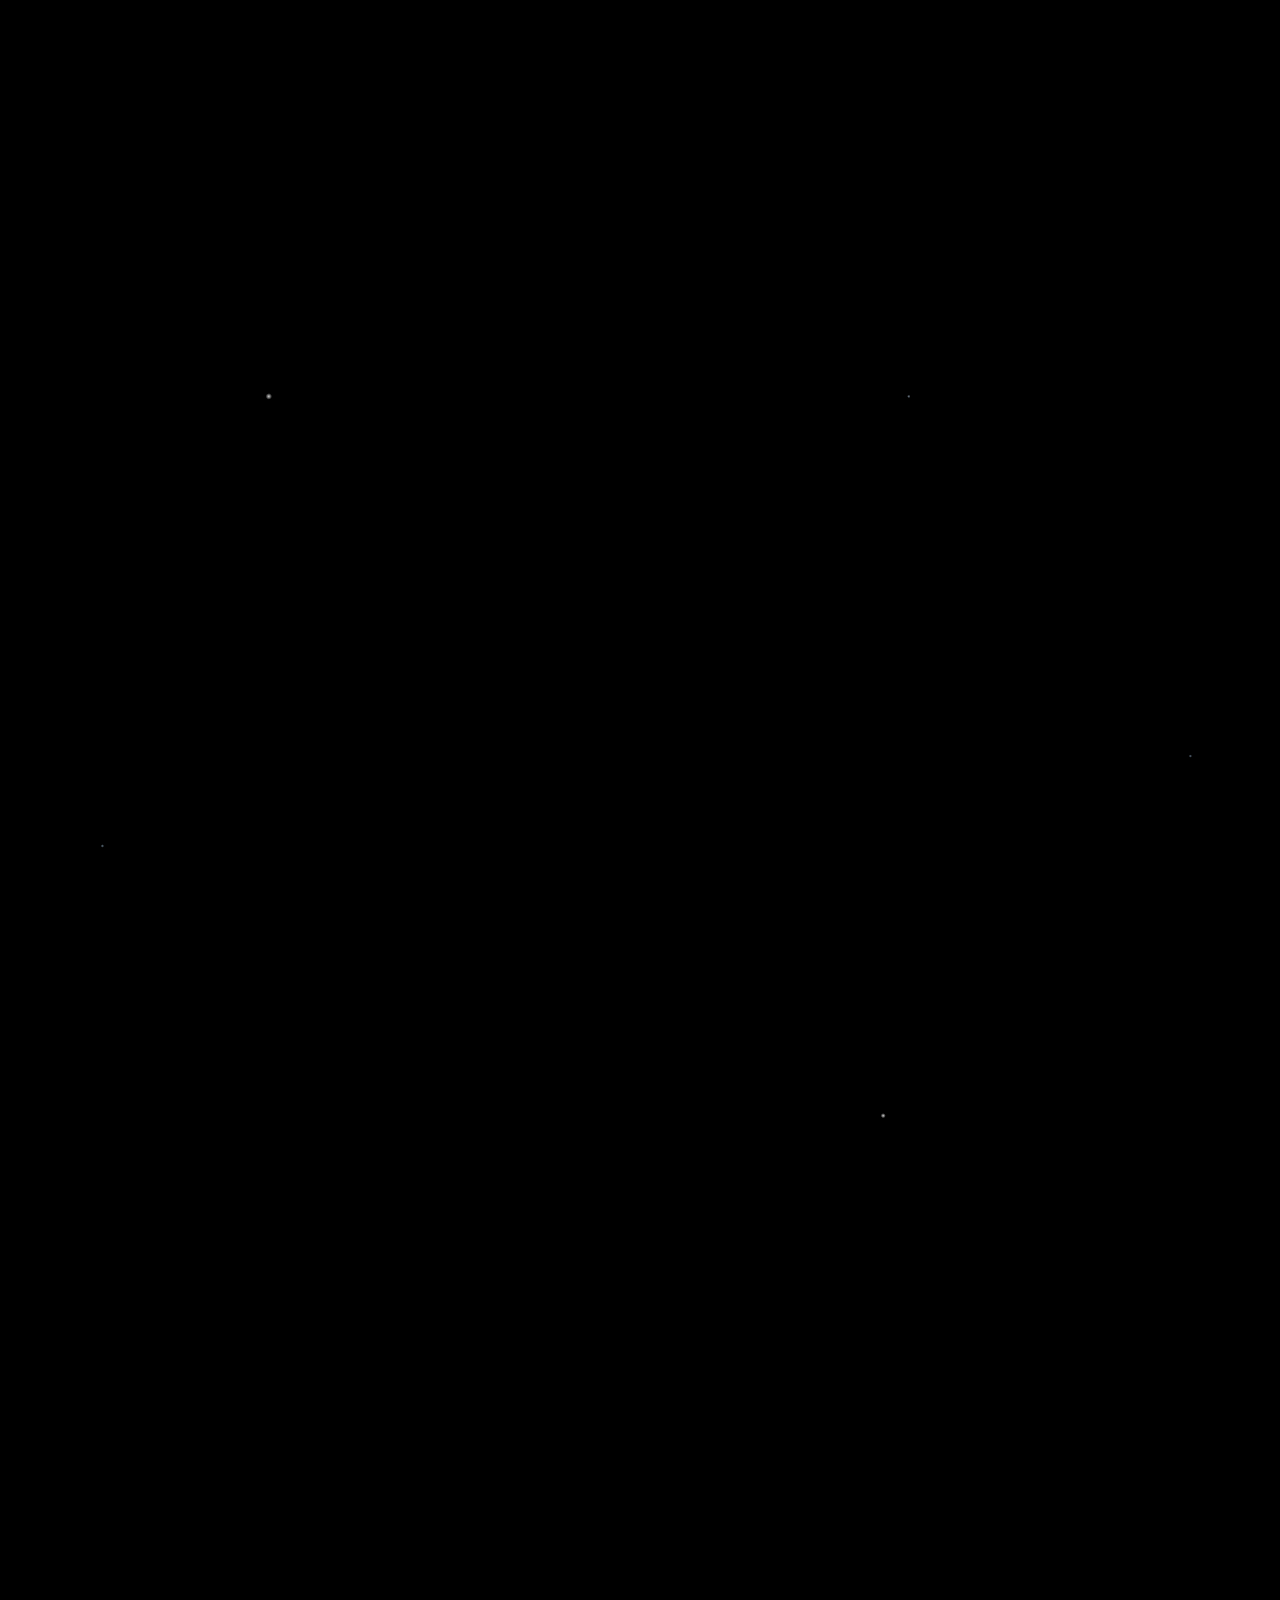
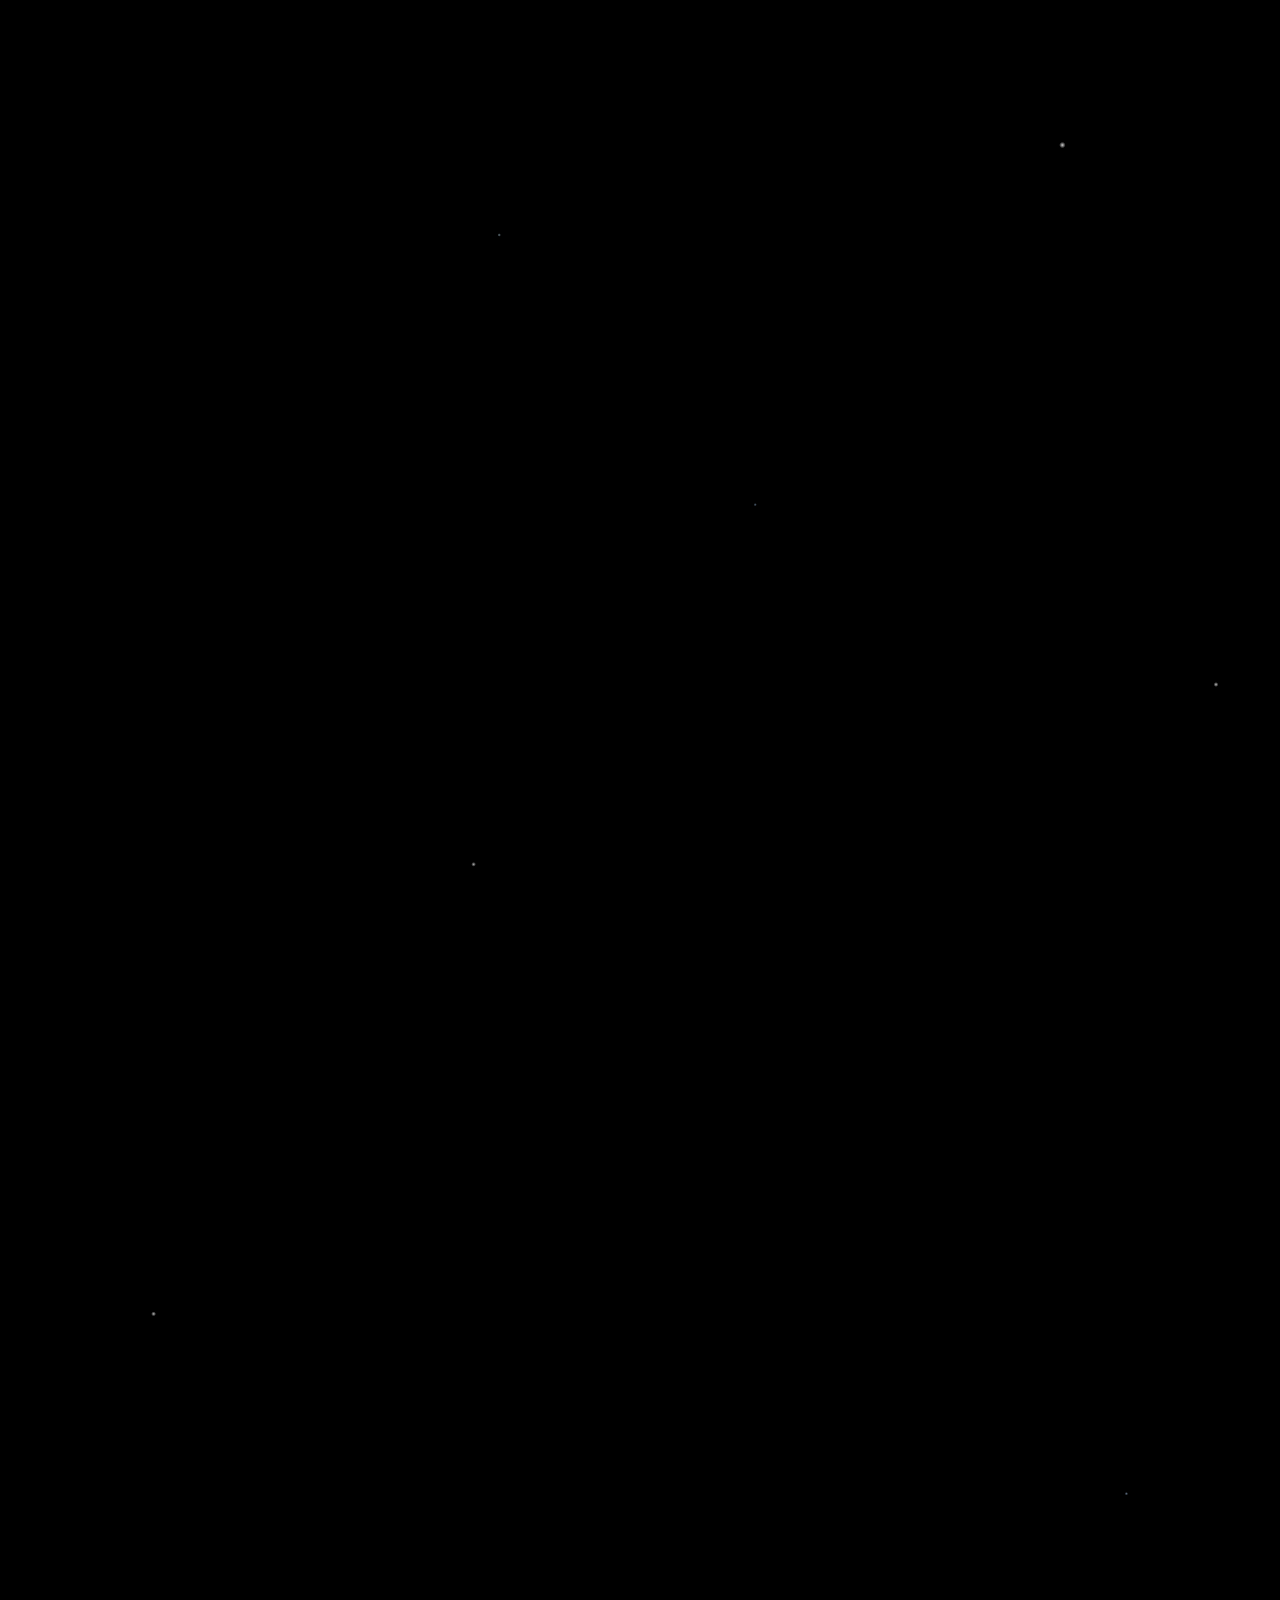
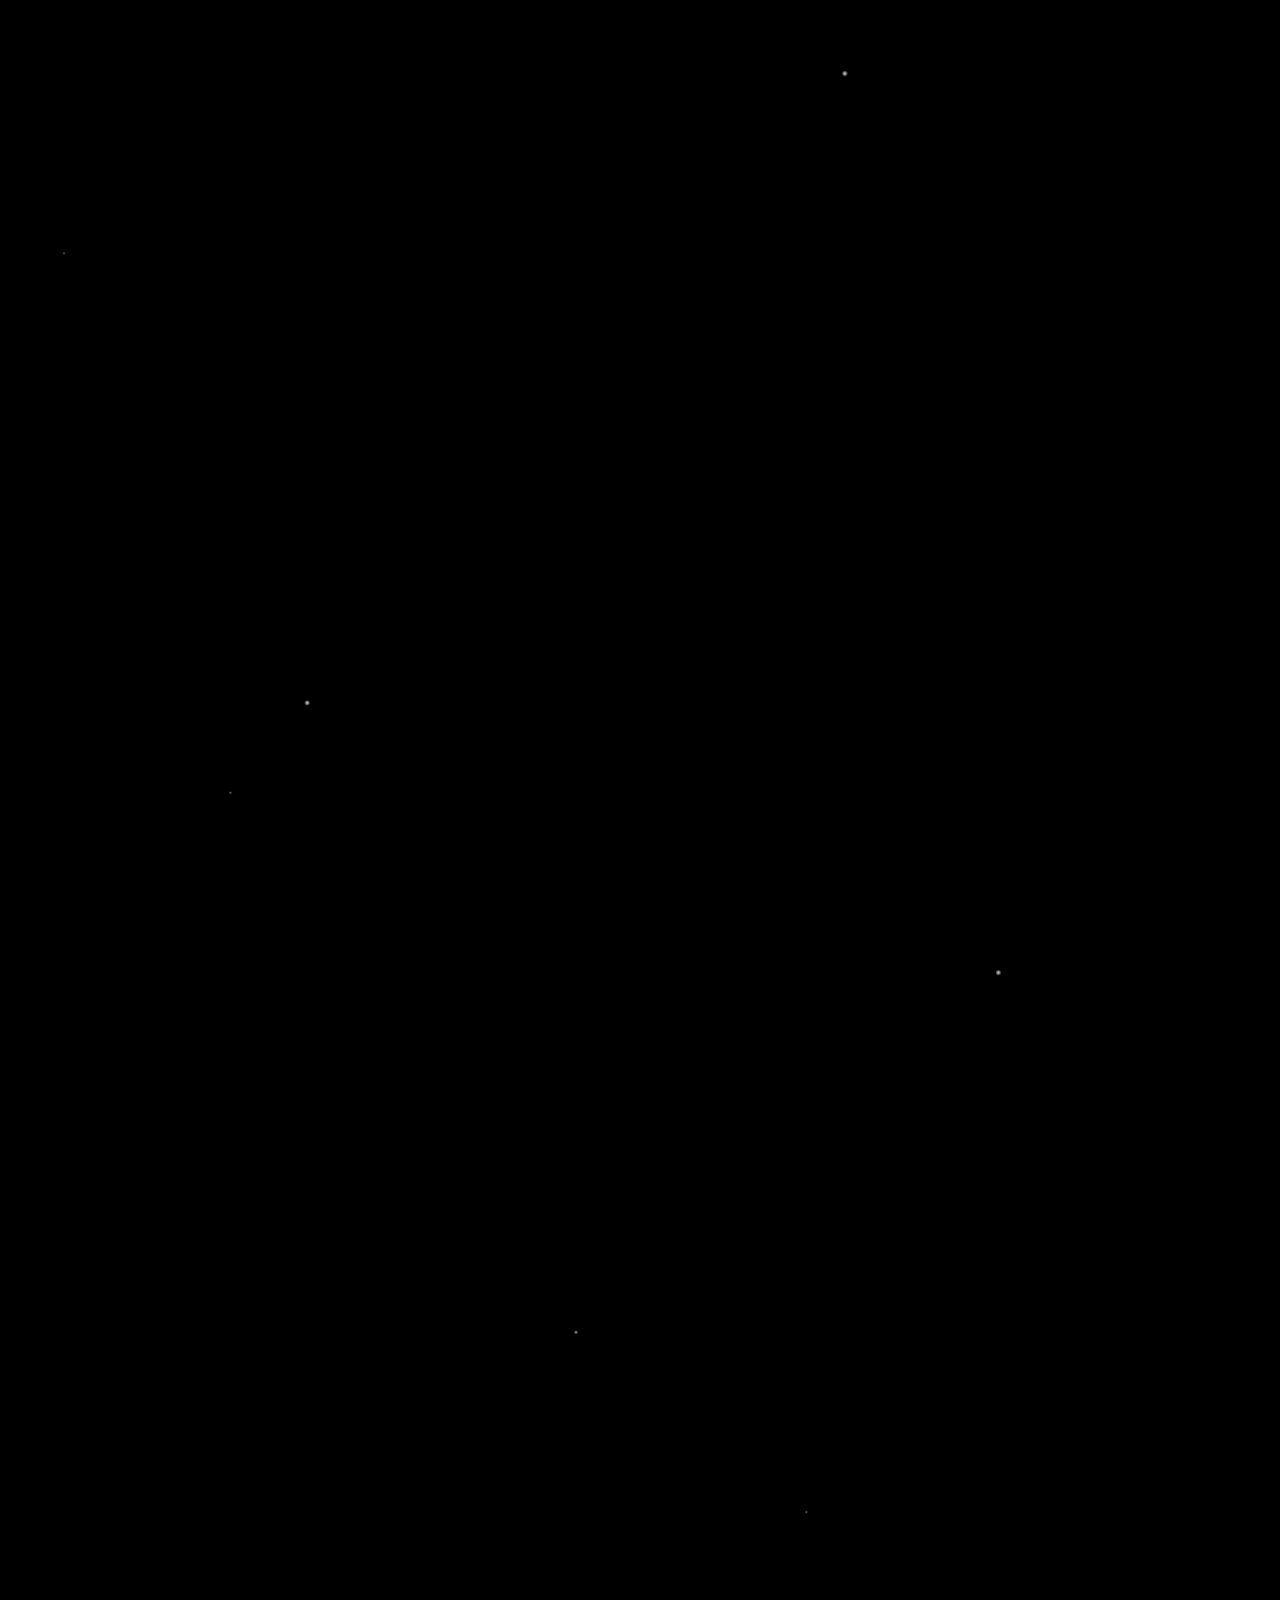
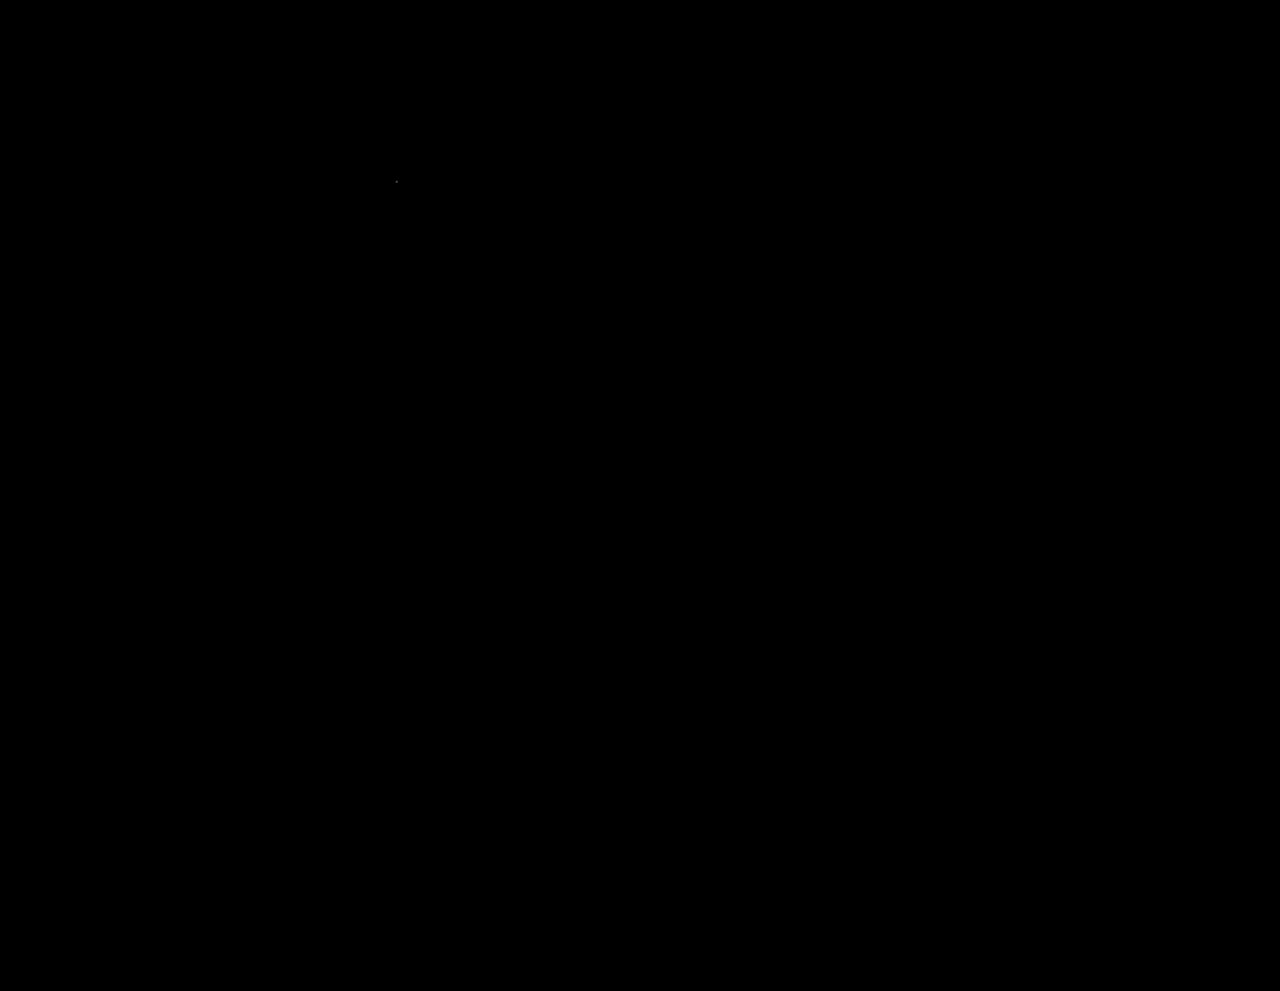
==== commit 2276b2df: "Merge branch 'dev' of https://github.com/JelleHotting/Hackathon into dev" ====
--- a/index.html
+++ b/index.html
@@ -275,7 +275,7 @@
         result="blackHoleMorph"
         in2="SourceGraphic"
         in="starMap"
-        scale="1.5"
+        scale="2"
         xChannelSelector="R"
         yChannelSelector="B"
         />
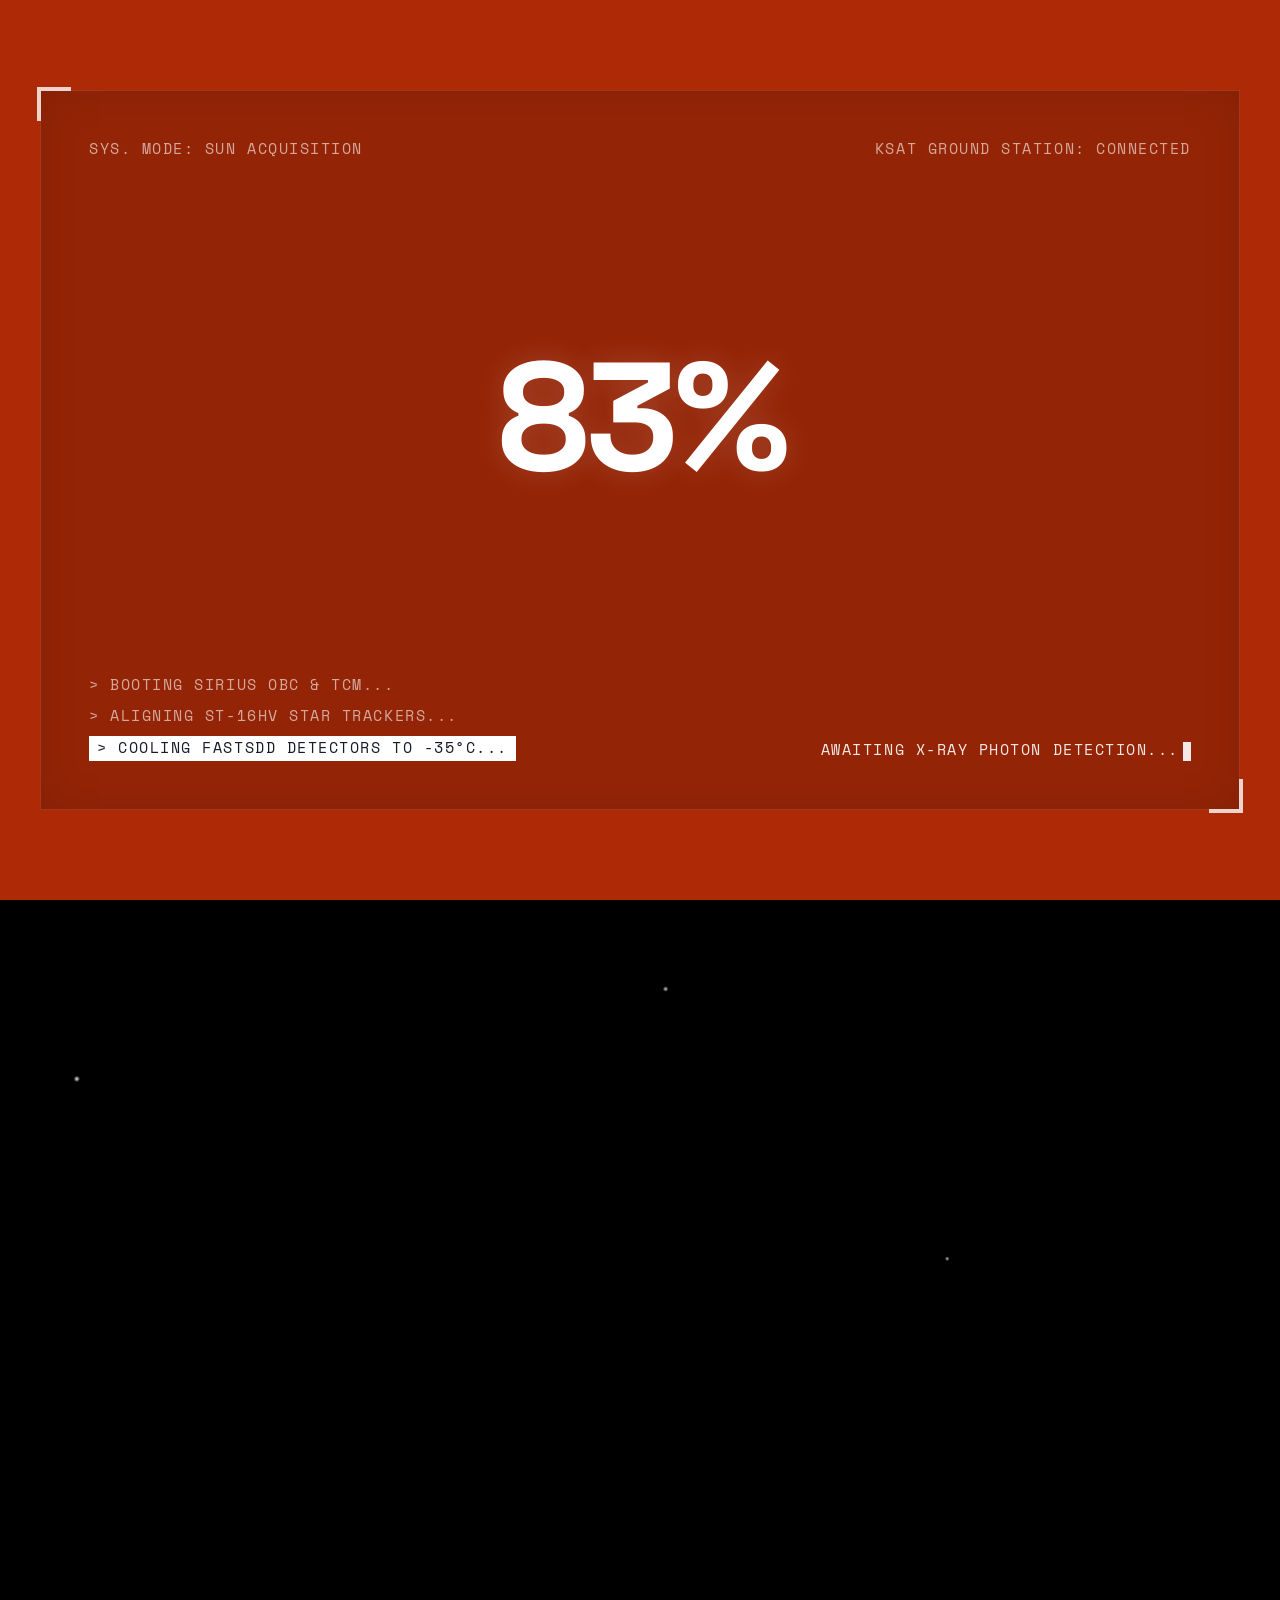
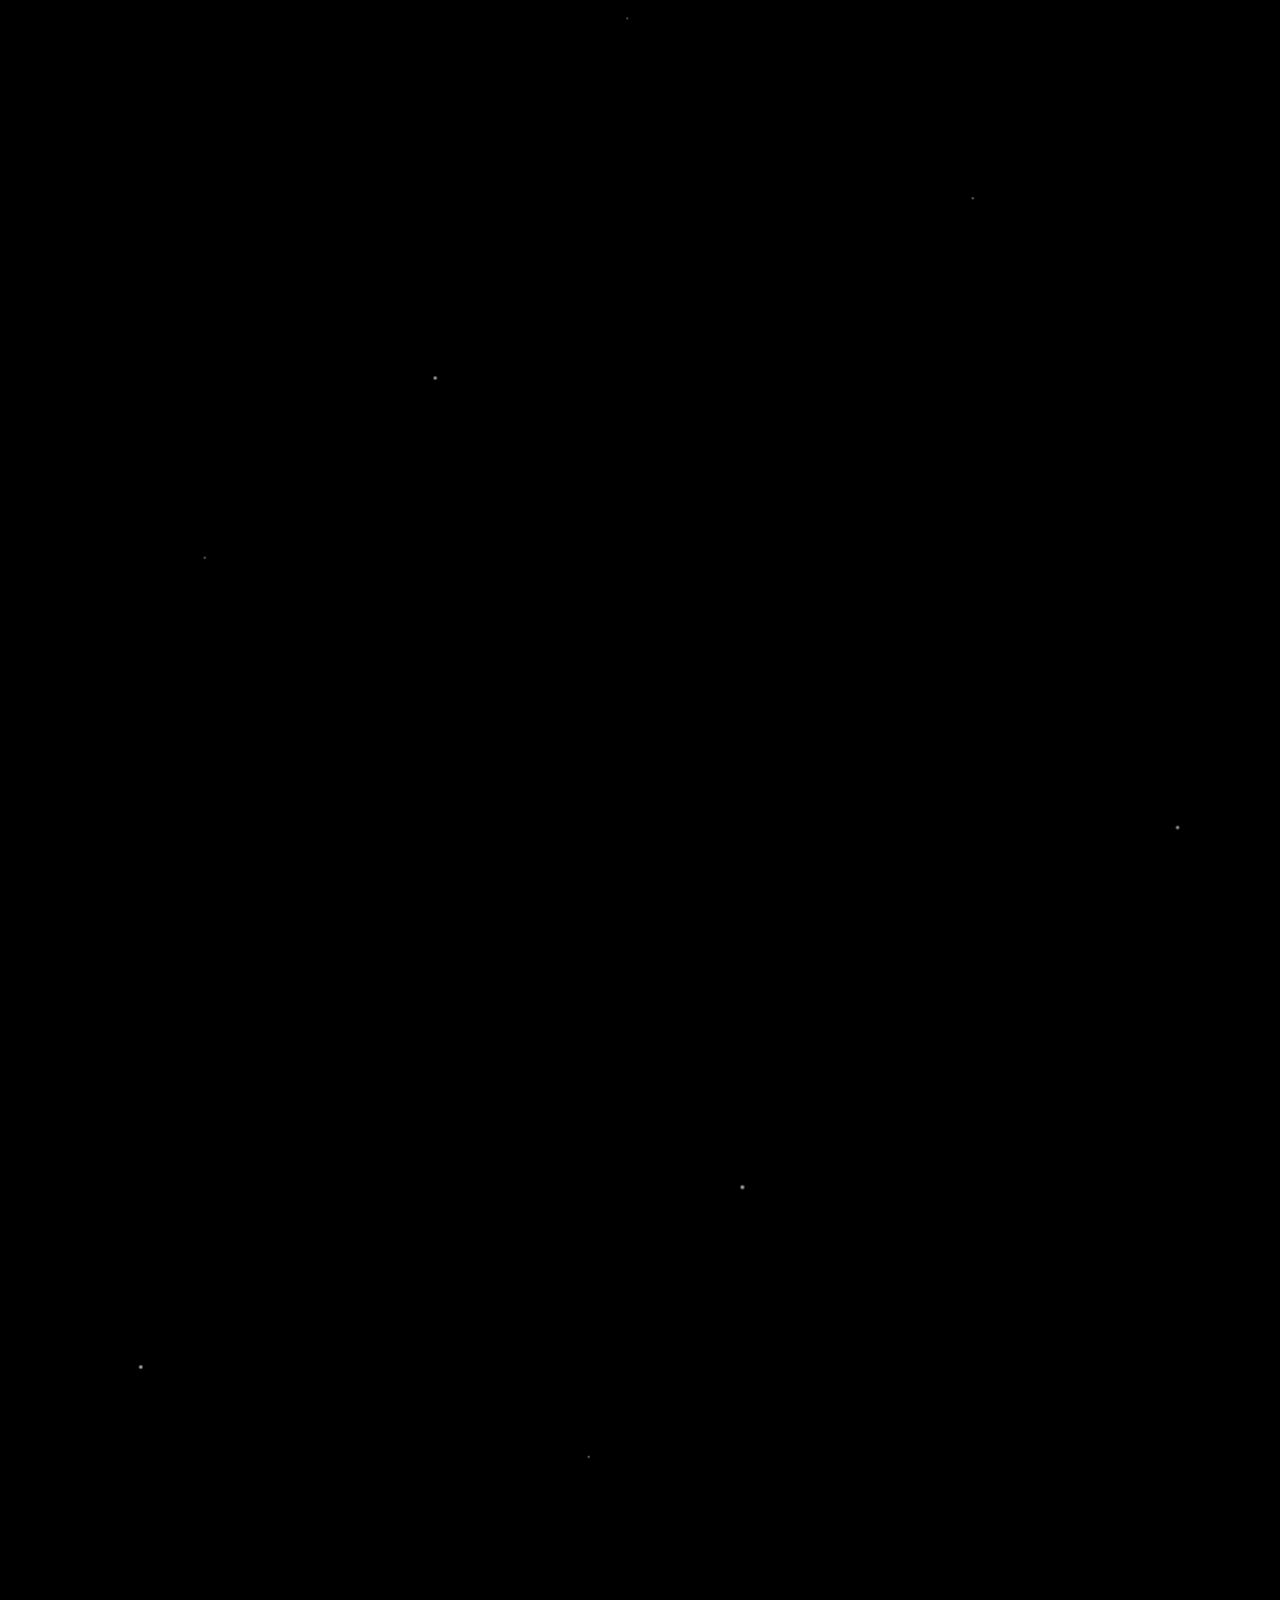
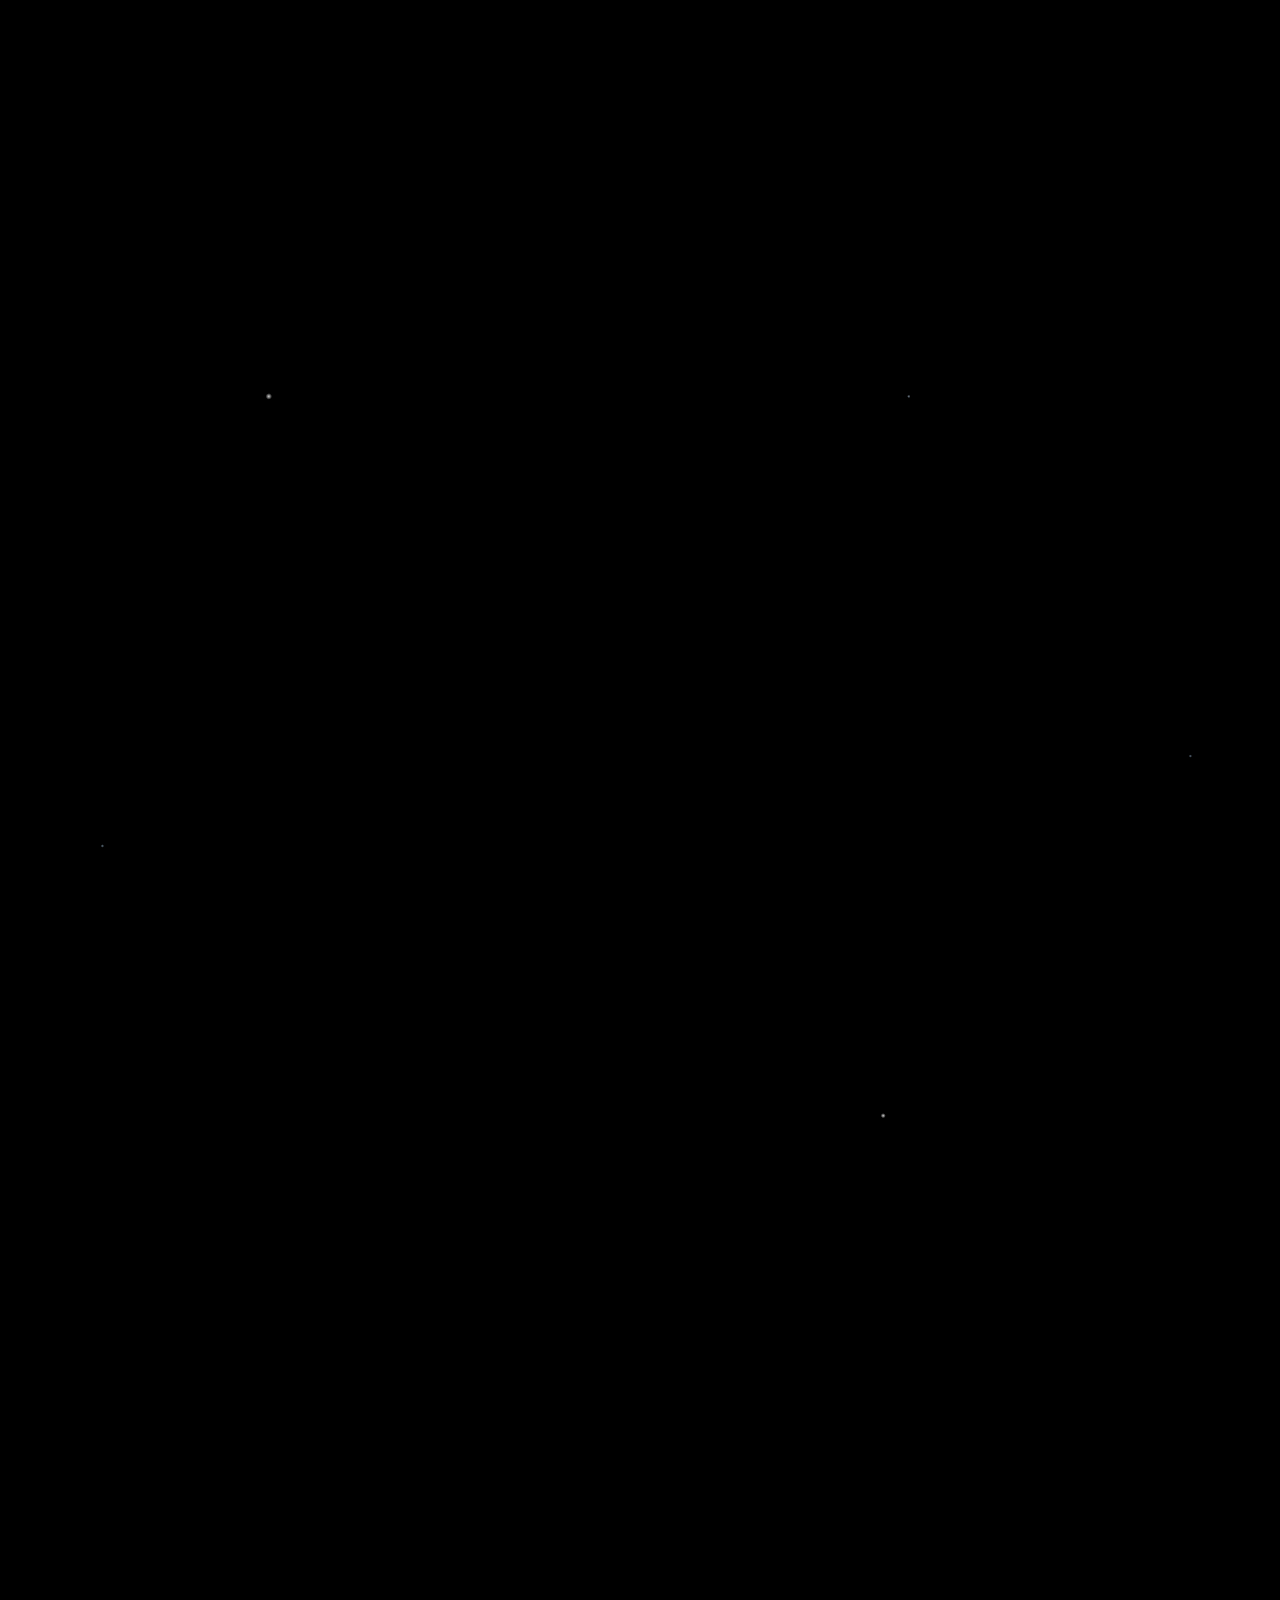
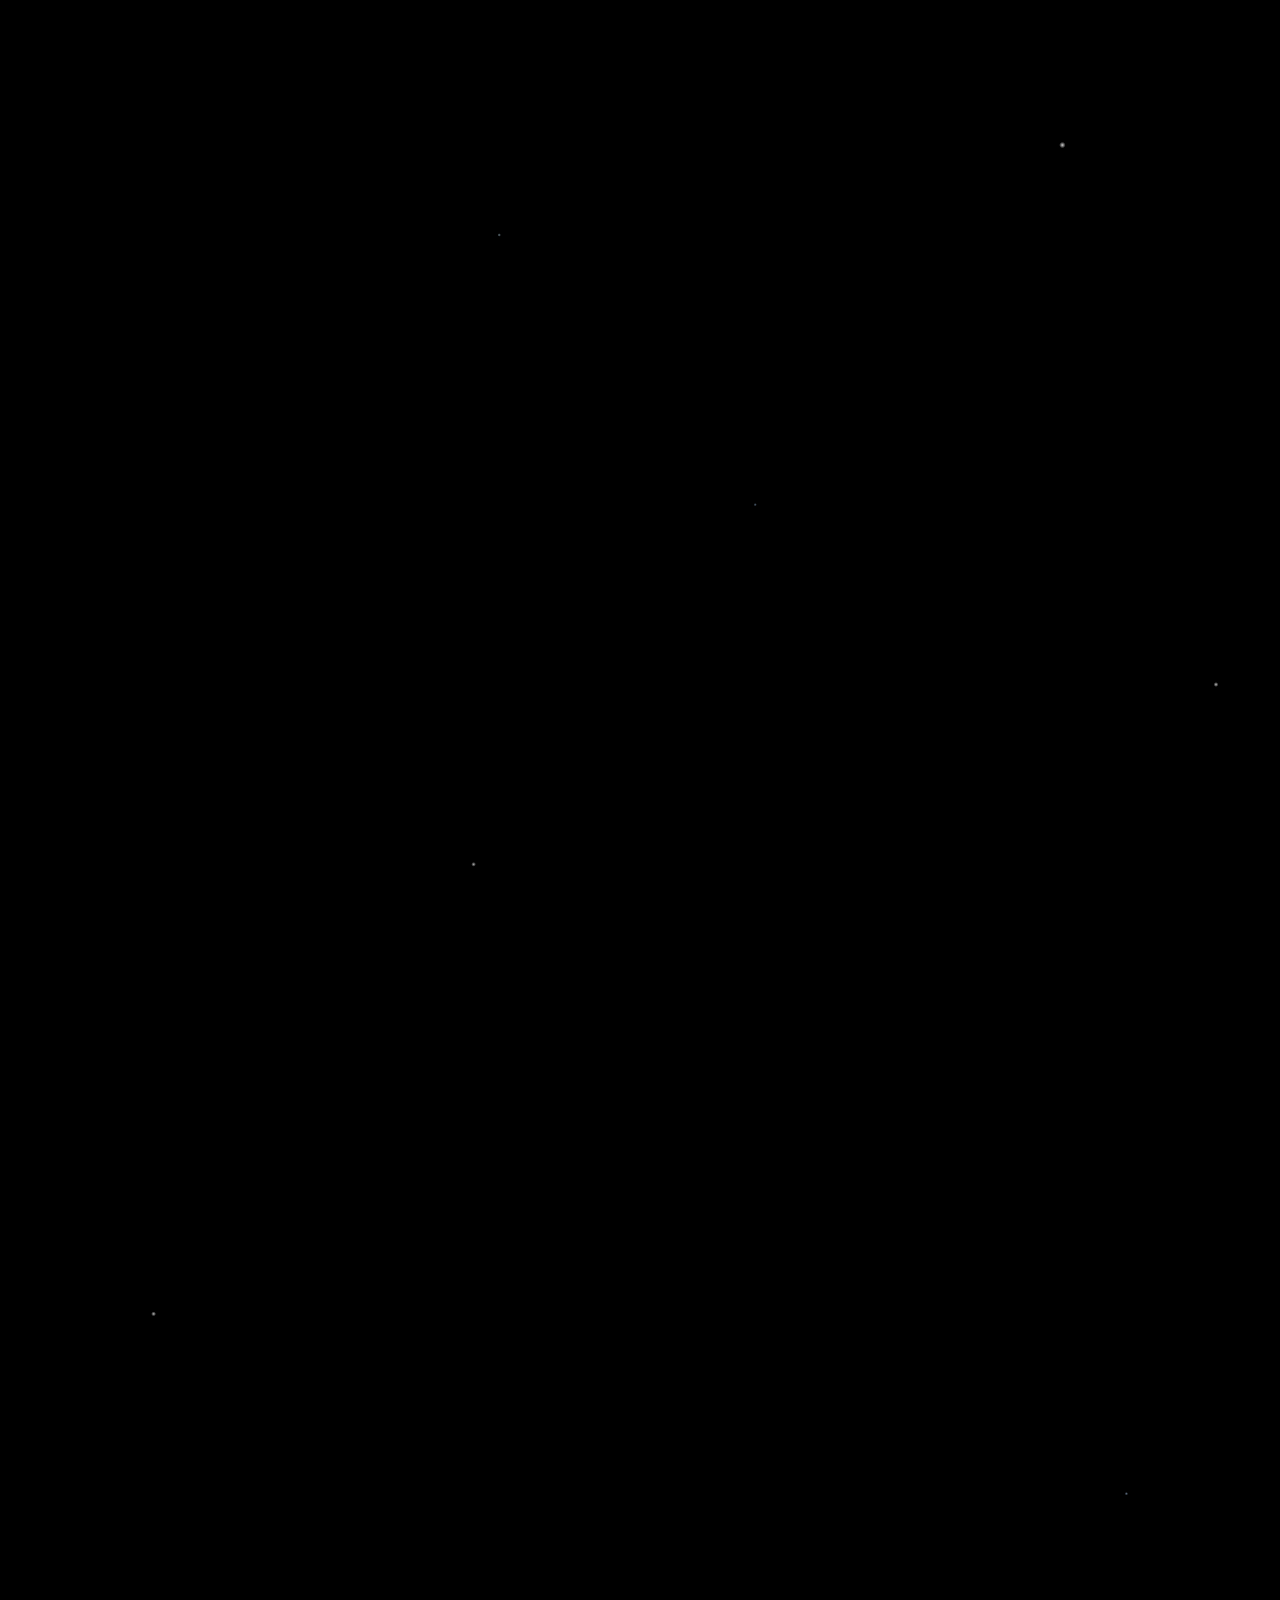
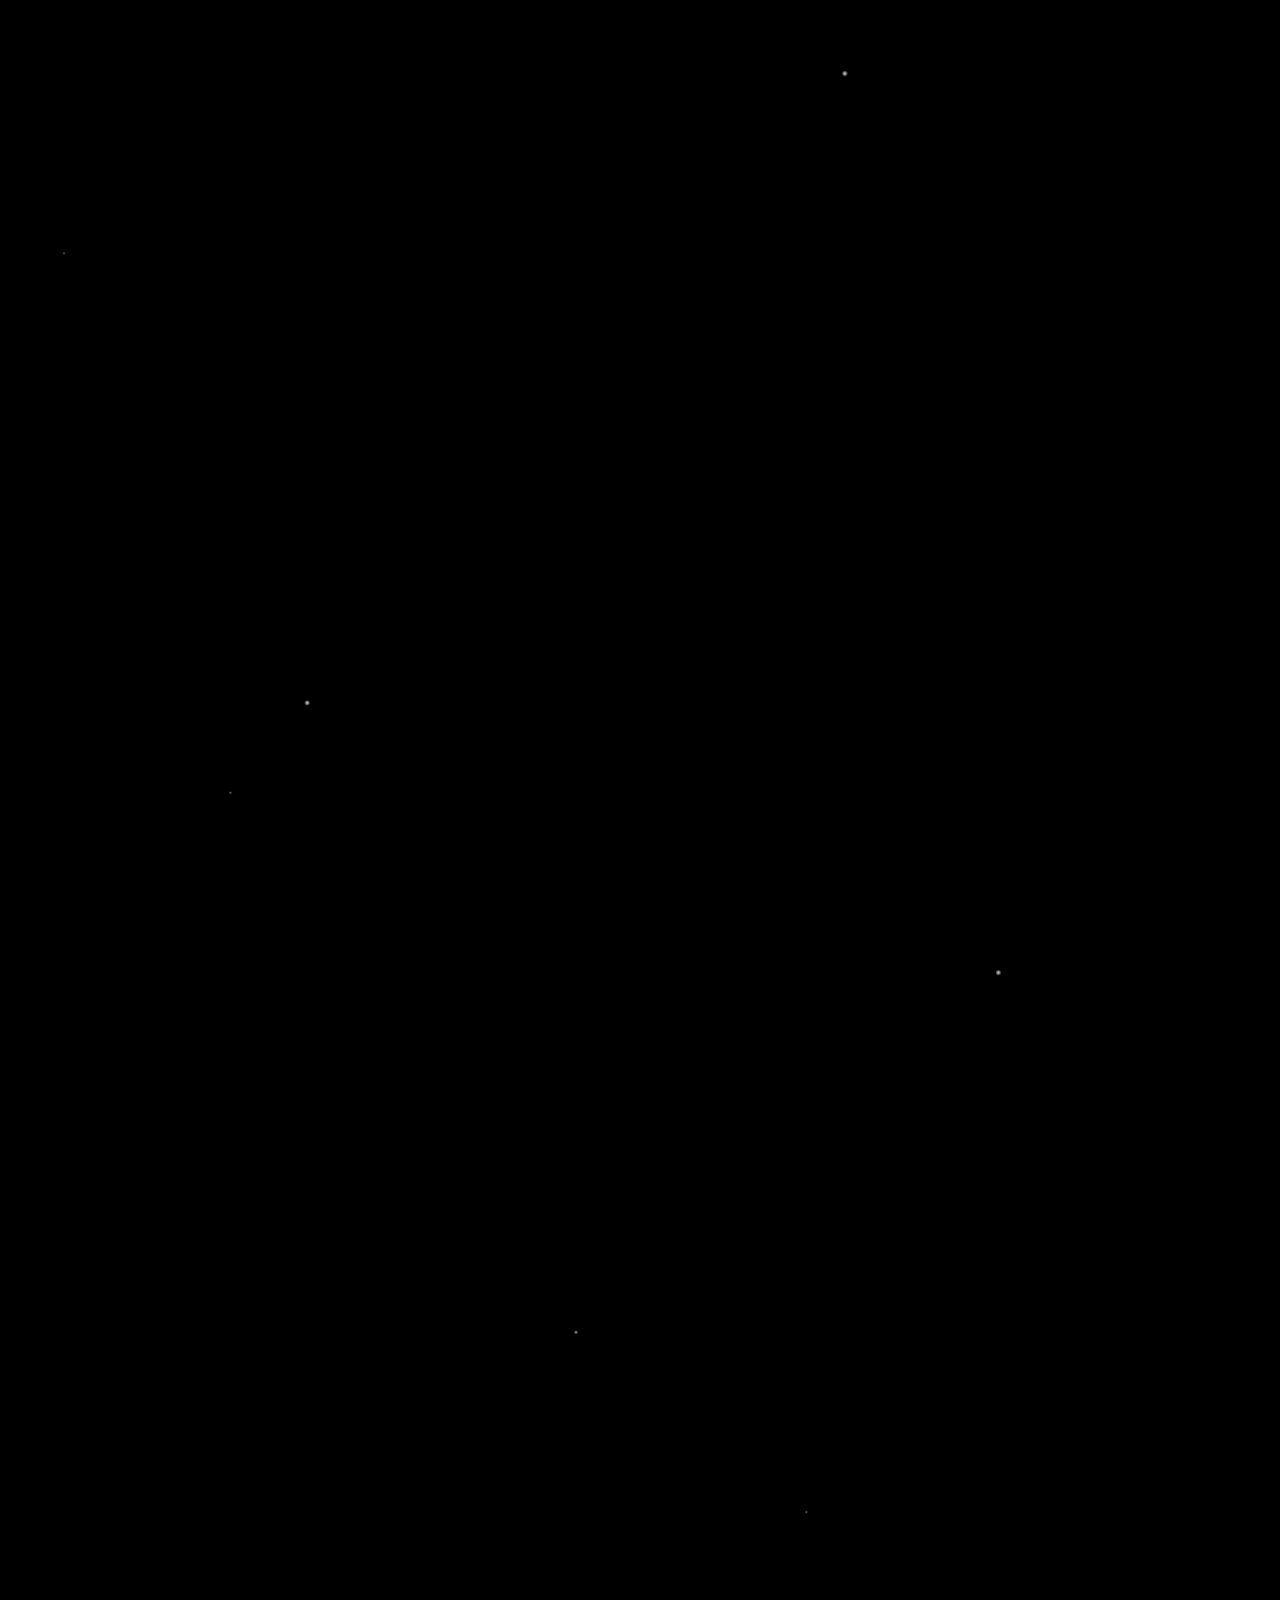
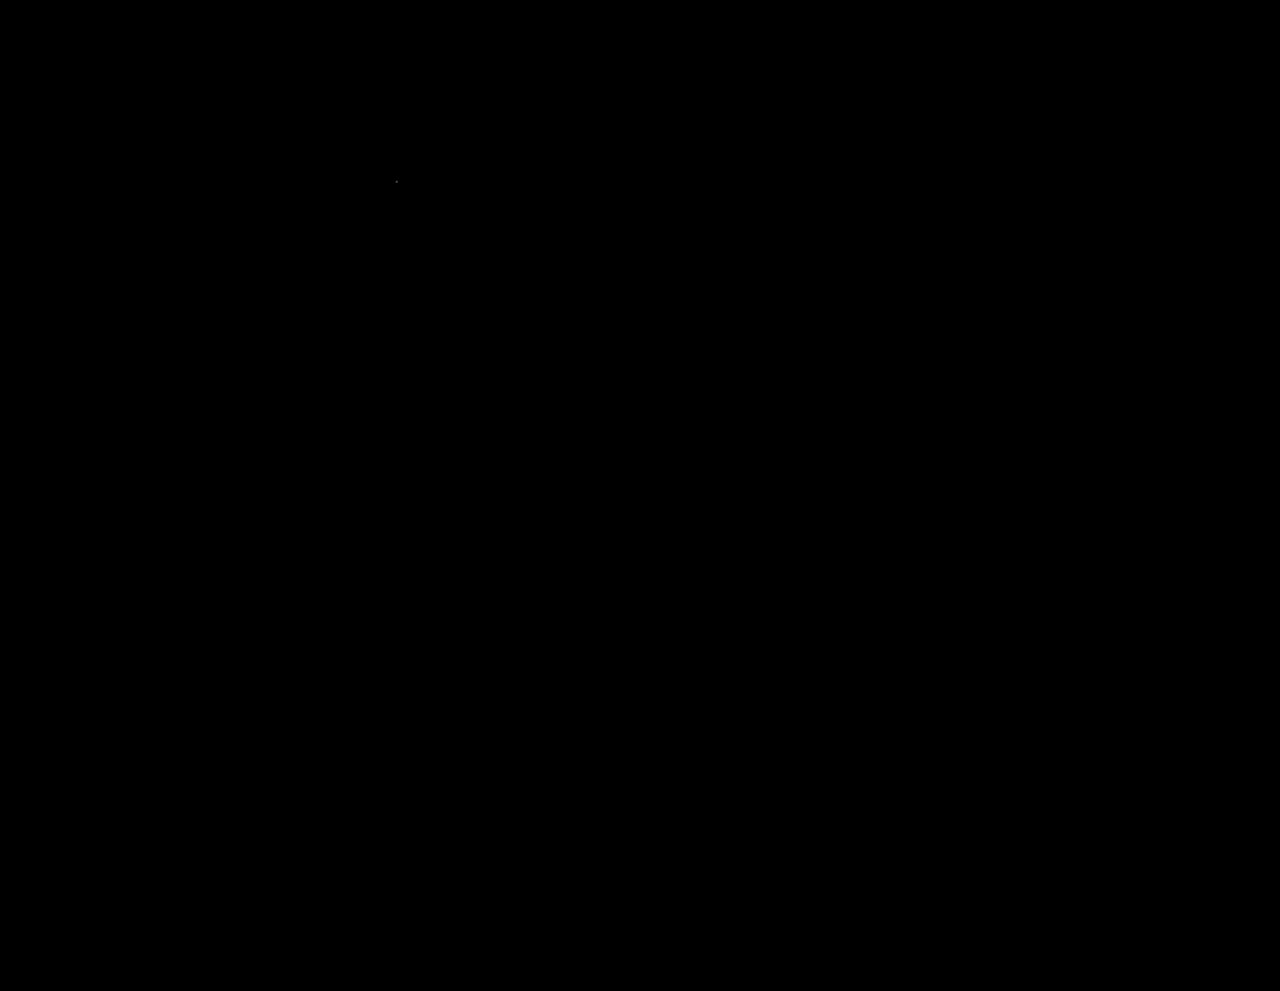
==== commit 8bd09bb4: "fix laika" ====
--- a/index.html
+++ b/index.html
@@ -86,7 +86,7 @@
 <!-- SPACE DOG -->
     <img
 class="laika"
-src="src/images/laika.gif" alt="laika de hond">
+src="src/images/Laika.gif" alt="laika de hond">
   </img>
 
   <input type="checkbox" class="star-cb" aria-label="Toggle Laika">
--- a/styles.css
+++ b/styles.css
@@ -644,11 +644,11 @@
 }
 
 #muteBtn.muted::before {
-  content: url(/src/images/muted.svg);
+  content: url(src/images/muted.svg);
 }
 
 #muteBtn.unmuted::before {
-  content: url(/src/images/unmuted.svg);
+  content: url(src/images/unmuted.svg);
 }
 
 button {
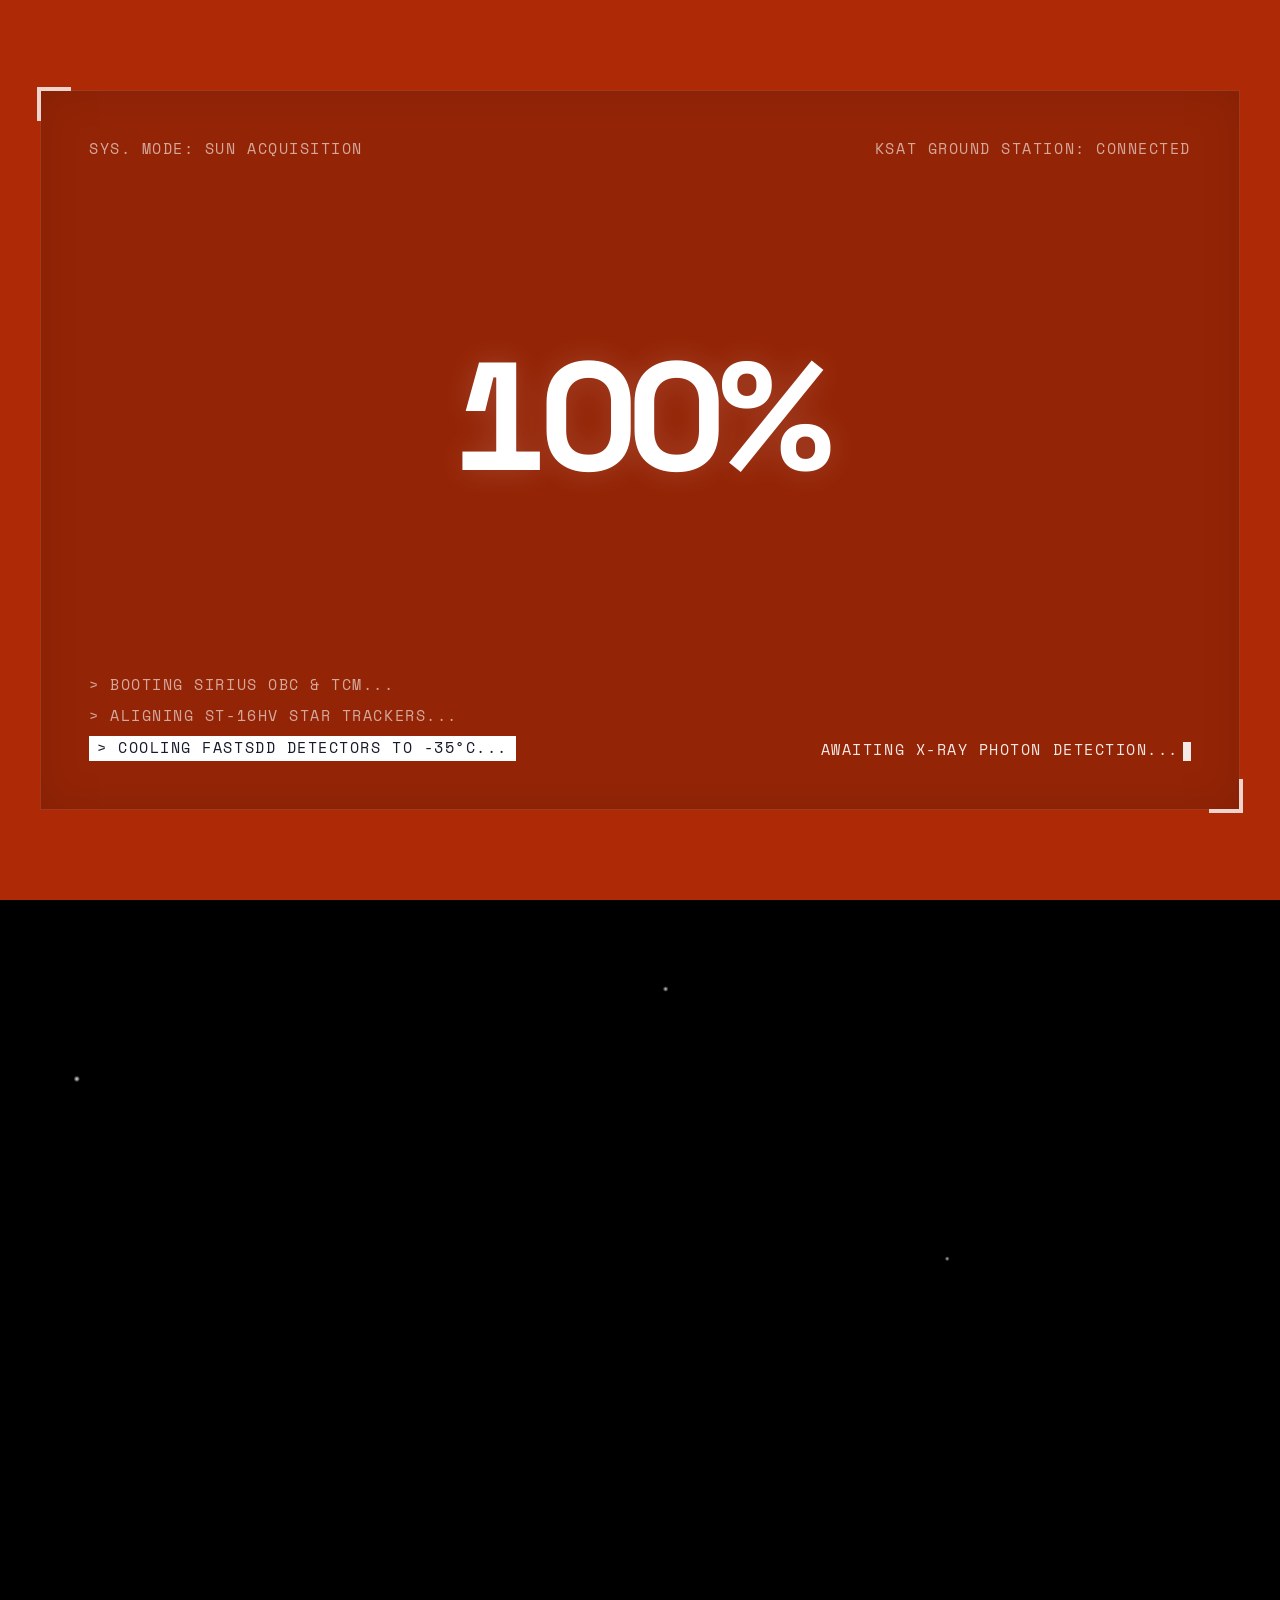
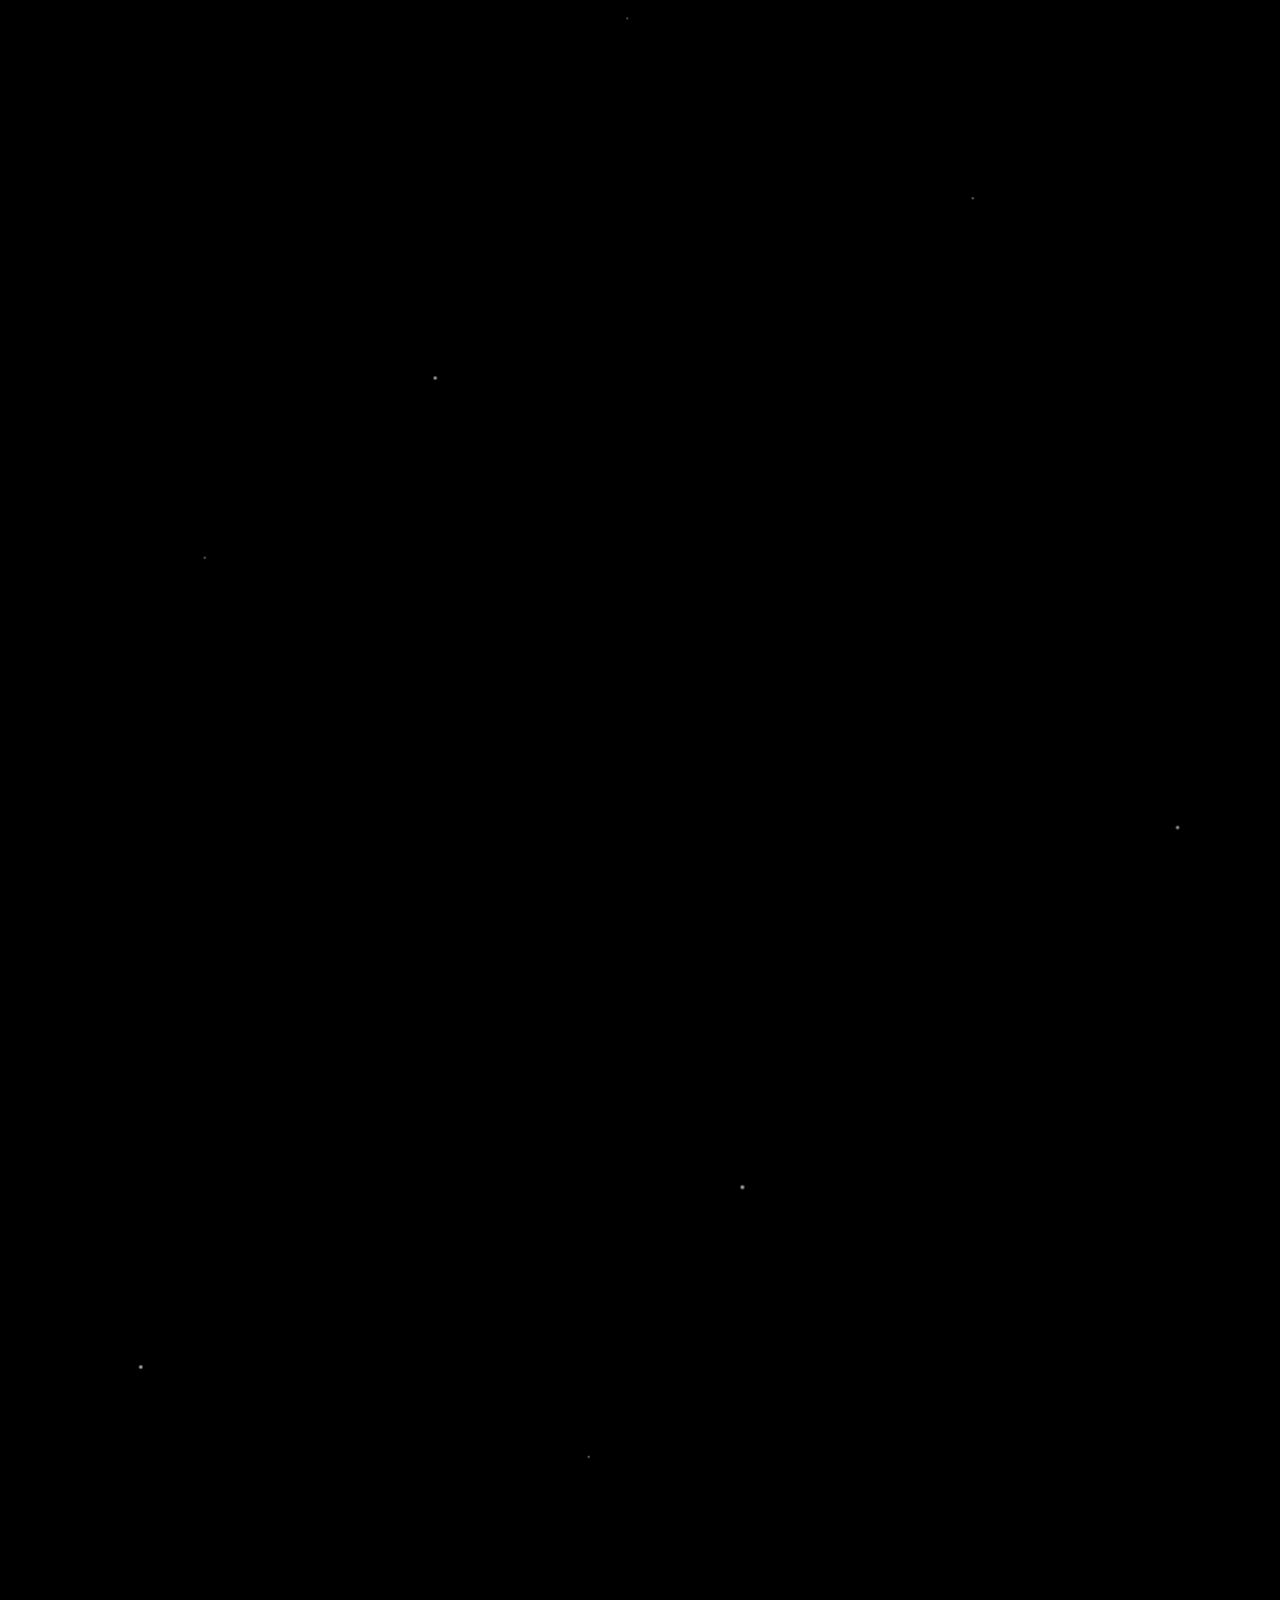
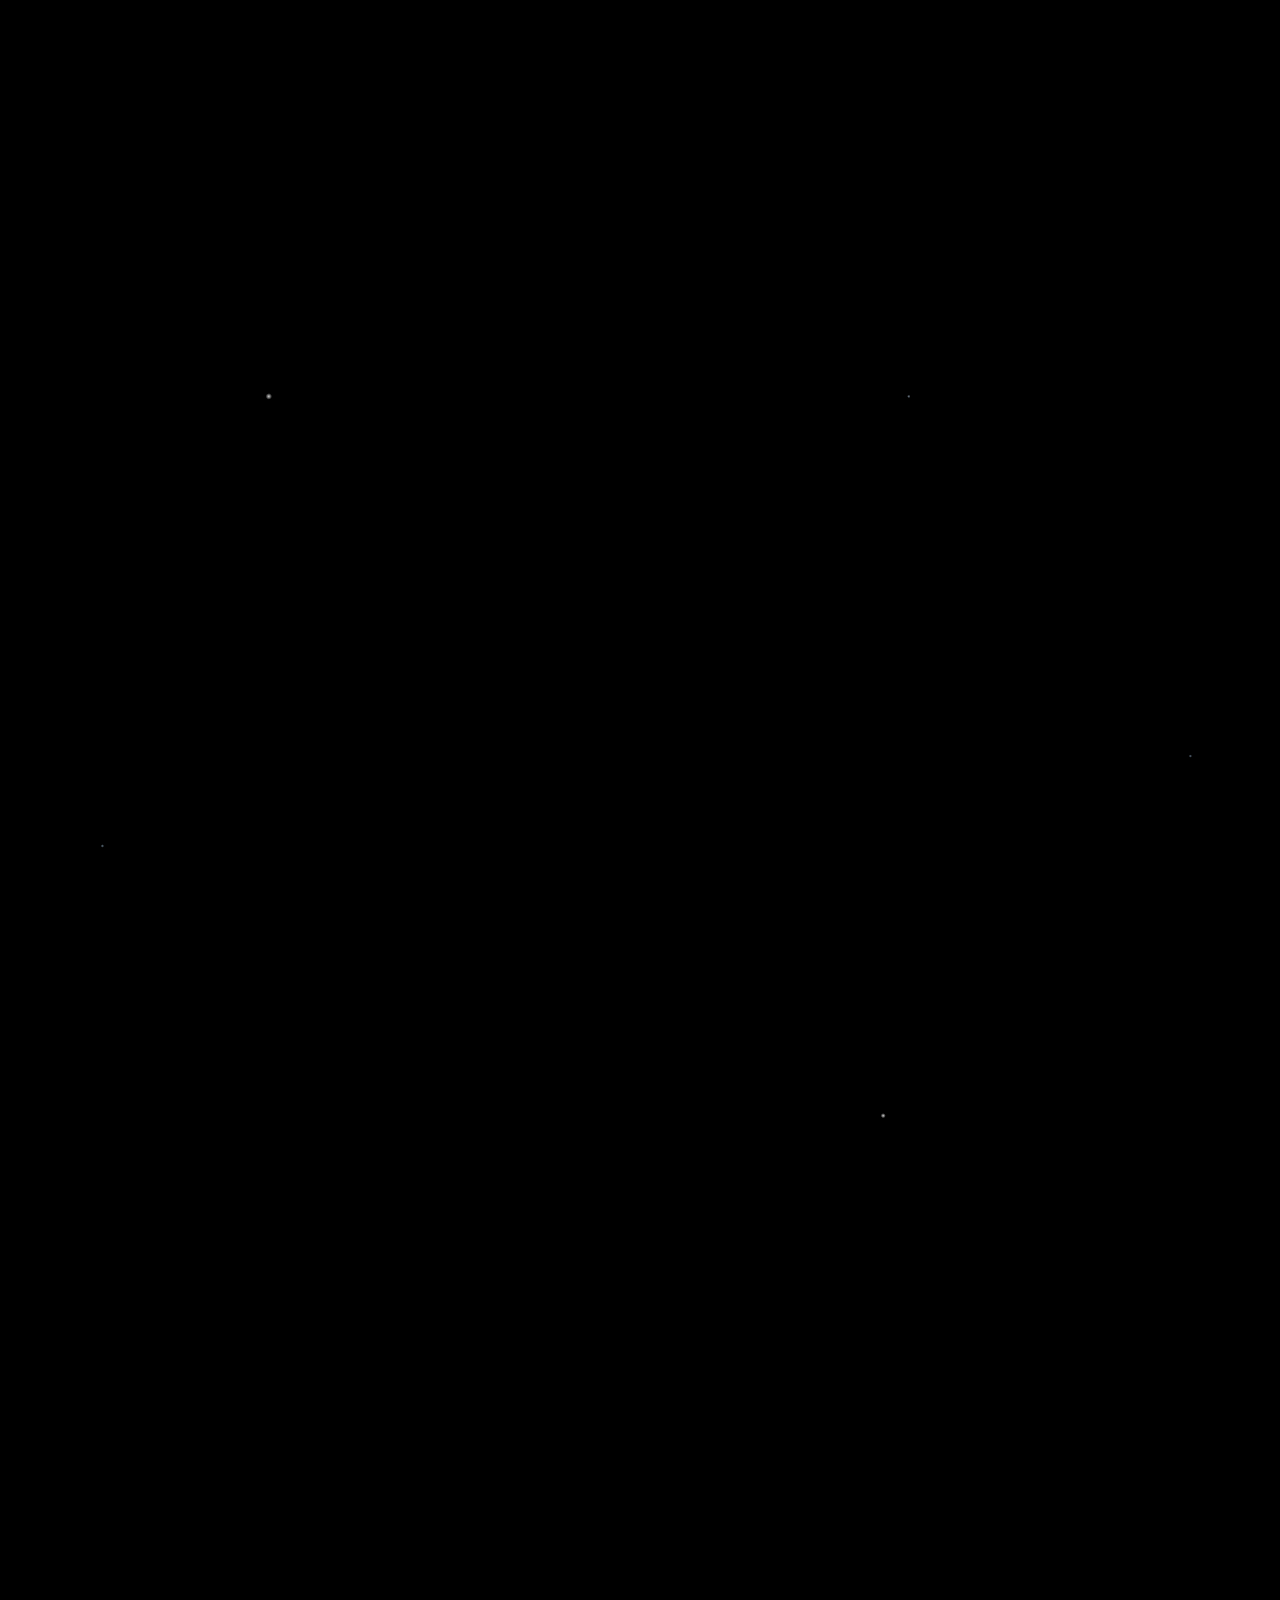
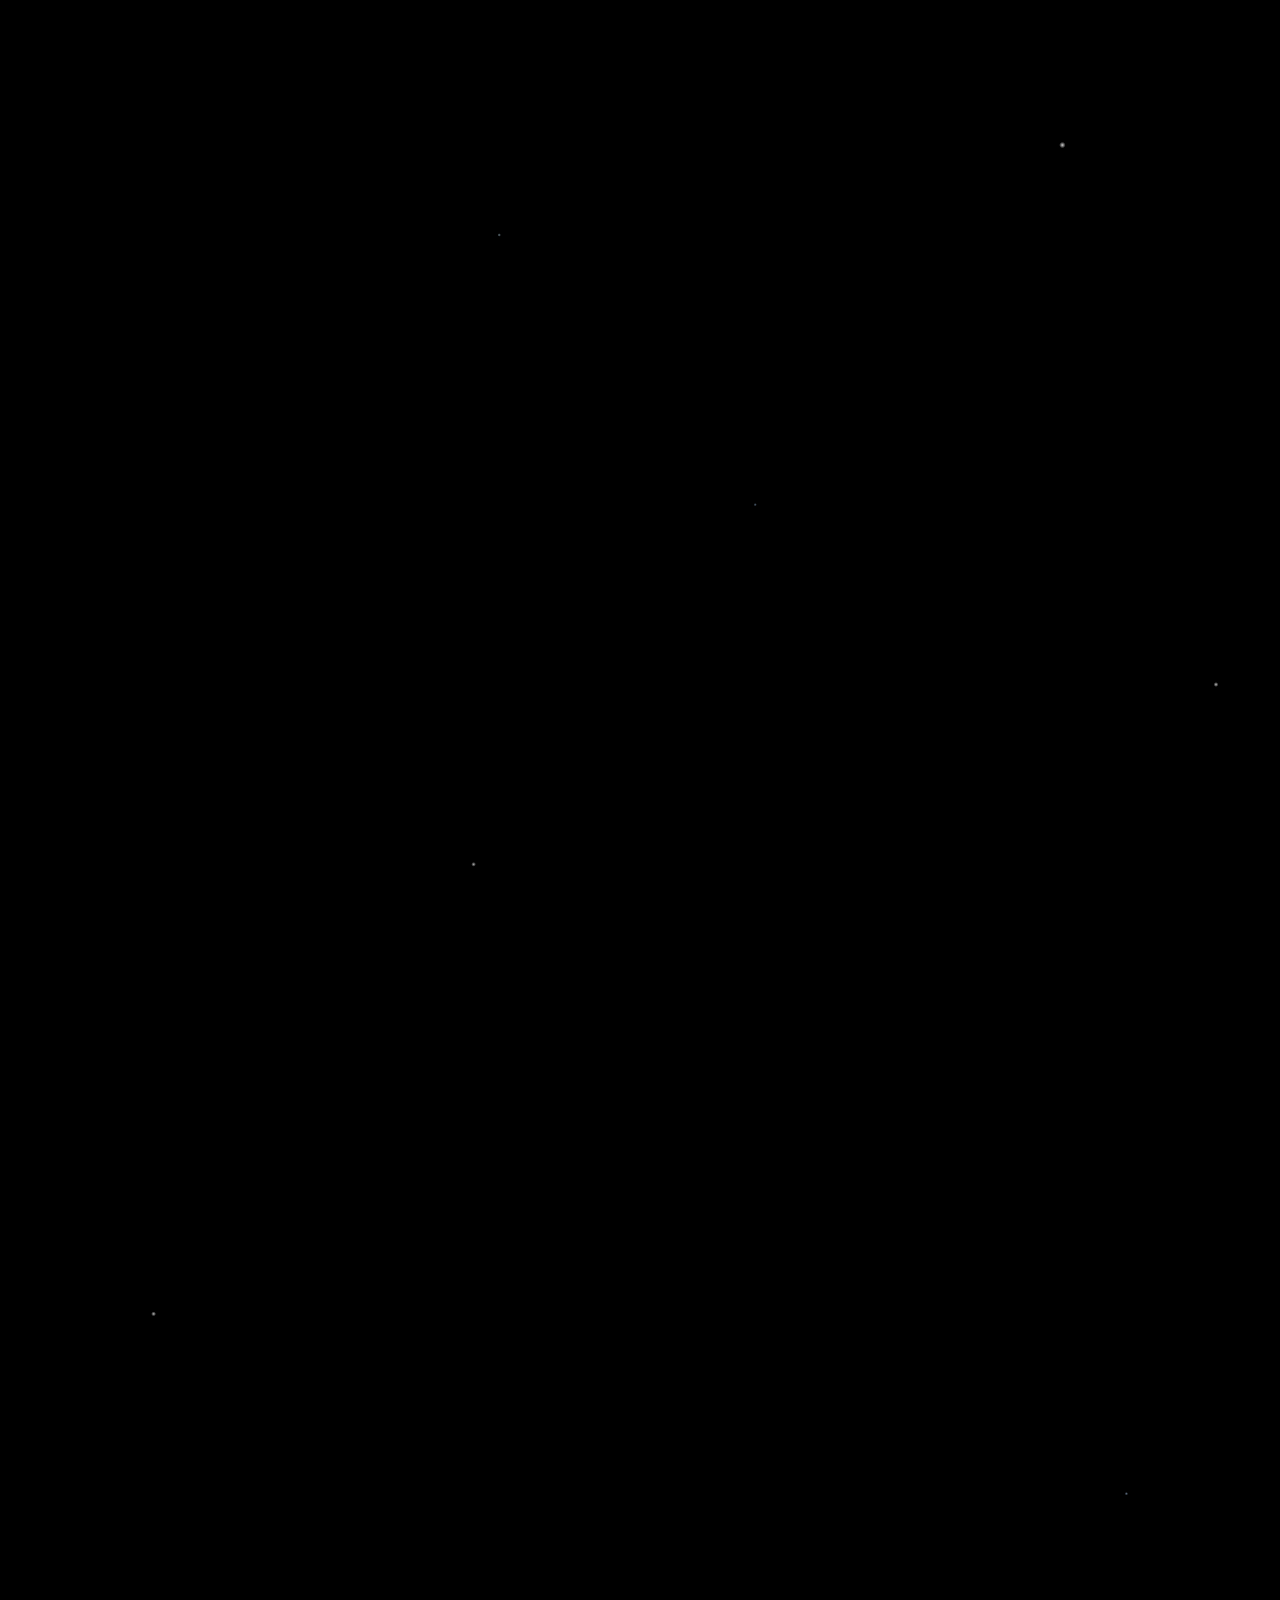
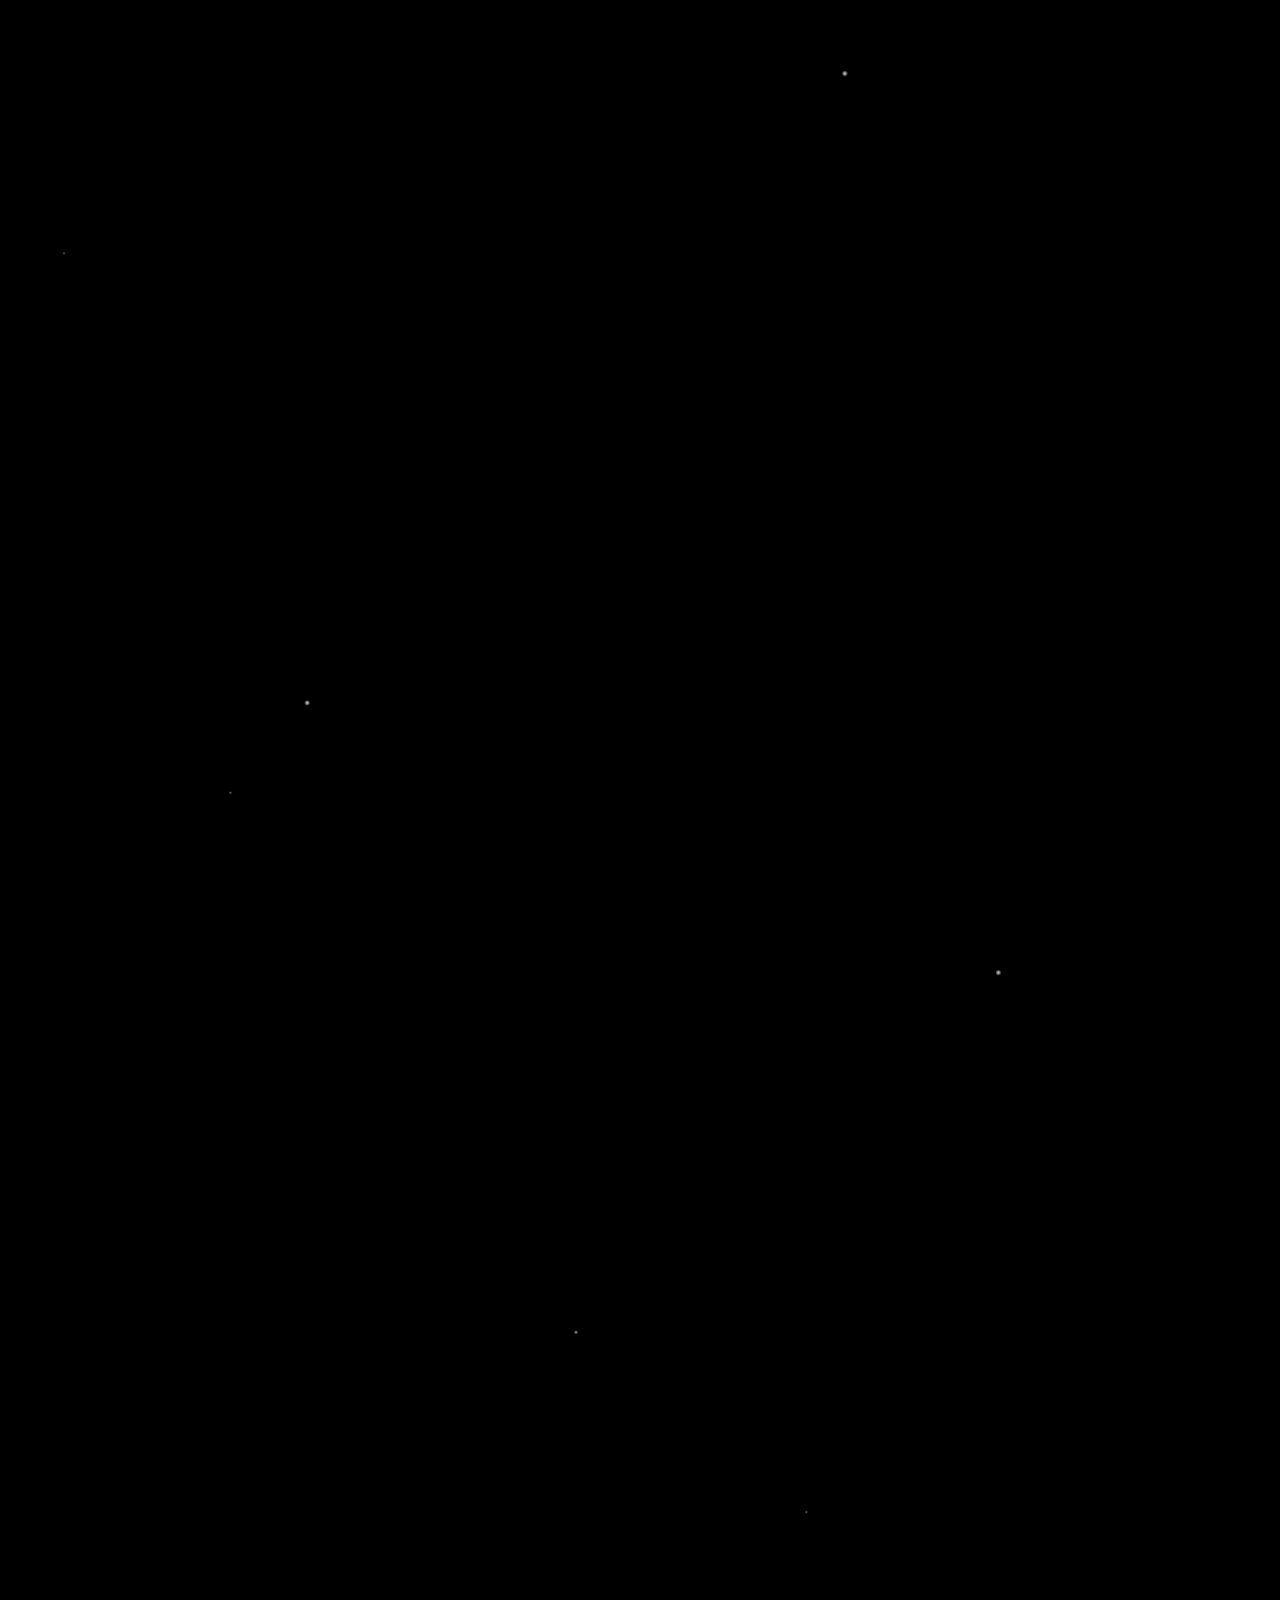
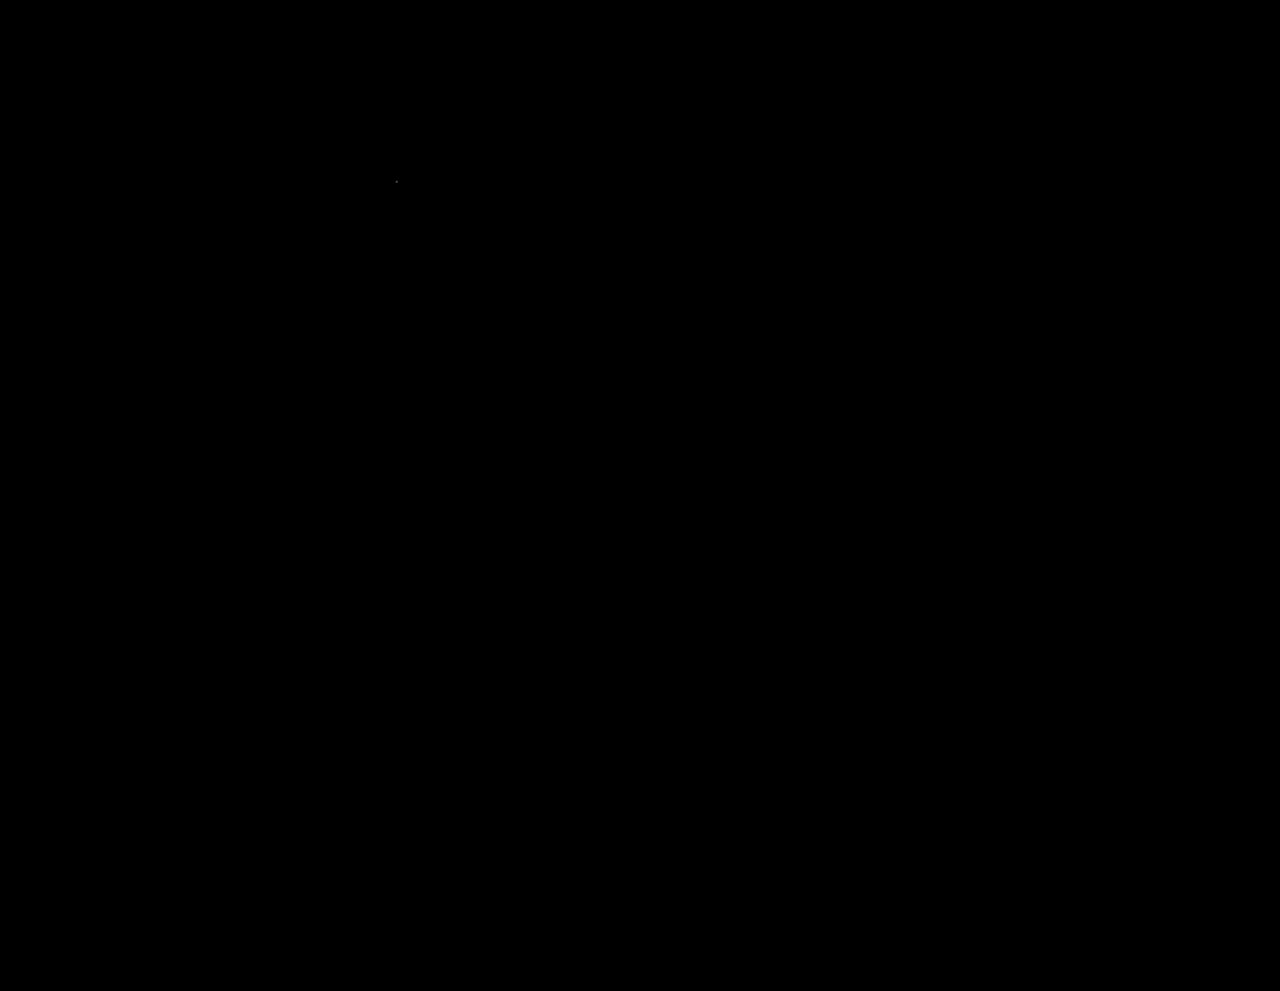
==== commit 362686df: "Onnodige files opgeruimd" ====
--- a/index.html
+++ b/index.html
@@ -90,8 +90,7 @@
   </img>
 
   <input type="checkbox" class="star-cb" aria-label="Toggle Laika">
-
-  <script src="src/javascript/logo-animation.js"></script>
+  <script src="src/js/logo-animation.js"></script>
     <model-viewer
       id="satellite-viewer"
       alt="3d model of a satellite"
@@ -136,7 +135,6 @@
             </p>
           </div>
         </section>
-
         <section class="missionSection">
           <div class="informationText">
             <h2>Our mission</h2>
@@ -263,7 +261,7 @@
               stroke-dasharray="3 3"
             />
           </svg>
-          <img class="satellite" src="sattelite.svg" alt="satellite" />
+          <img class="satellite" src="src/images/satellite.svg" alt="satellite" />
         </div>
       </div>
     </section>
--- a/styles.css
+++ b/styles.css
@@ -302,7 +302,7 @@
 .scene div {
   width: var(--divSize);
   height: var(--divSize);
-  background-image: url(/src/images/absoluteMapCone.JPG);
+  background-image: url("src/images/absoluteMapCone.JPG");
   border-radius: var(--divSize);
 
   /* opacity: 0.5; */
@@ -644,11 +644,11 @@
 }
 
 #muteBtn.muted::before {
-  content: url(src/images/muted.svg);
+  content: url("src/images/muted.svg");
 }
 
 #muteBtn.unmuted::before {
-  content: url(src/images/unmuted.svg);
+  content: url("src/images/unmuted.svg");
 }
 
 button {
@@ -901,6 +901,7 @@
 .informationSectionsWrapper {
   position: relative;
   width: 100%;
+  background-color: #0b1020;
 }
 
 .informationSectionsWrapper section:not(.panel) {
